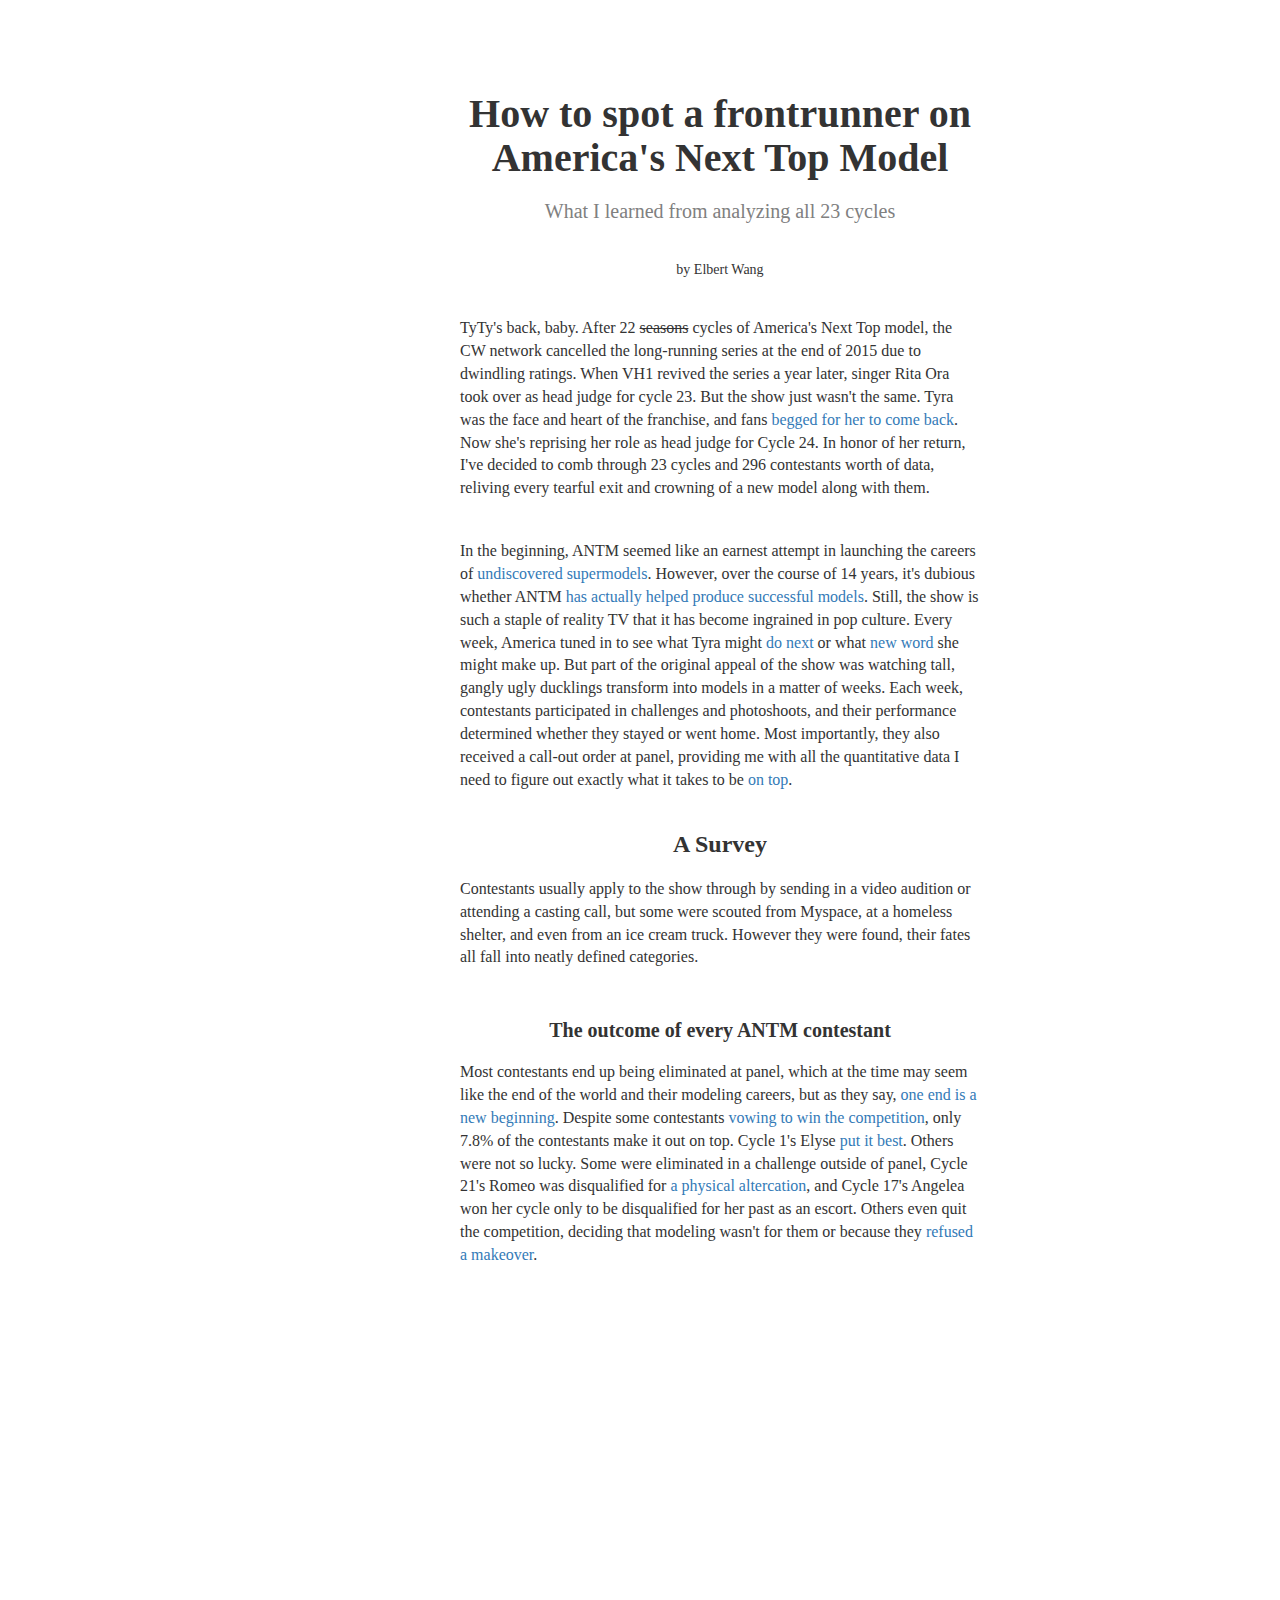
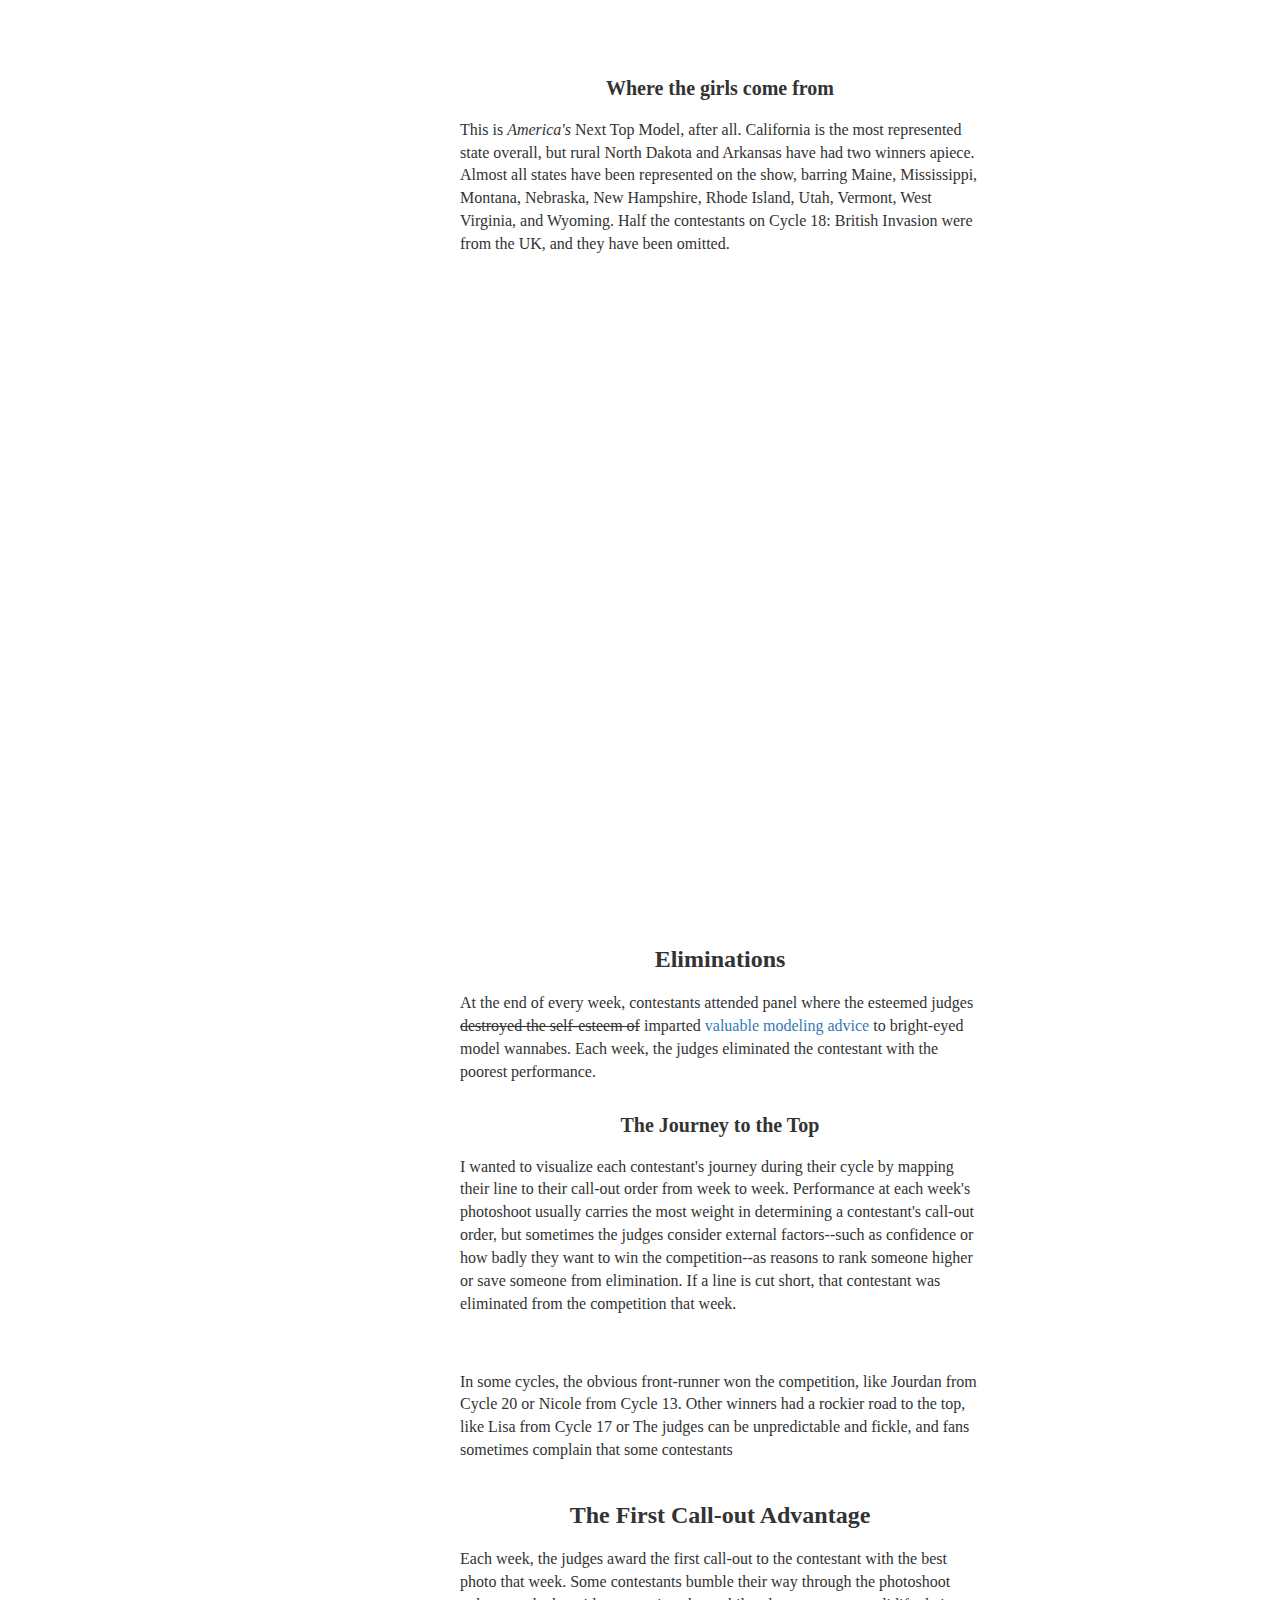
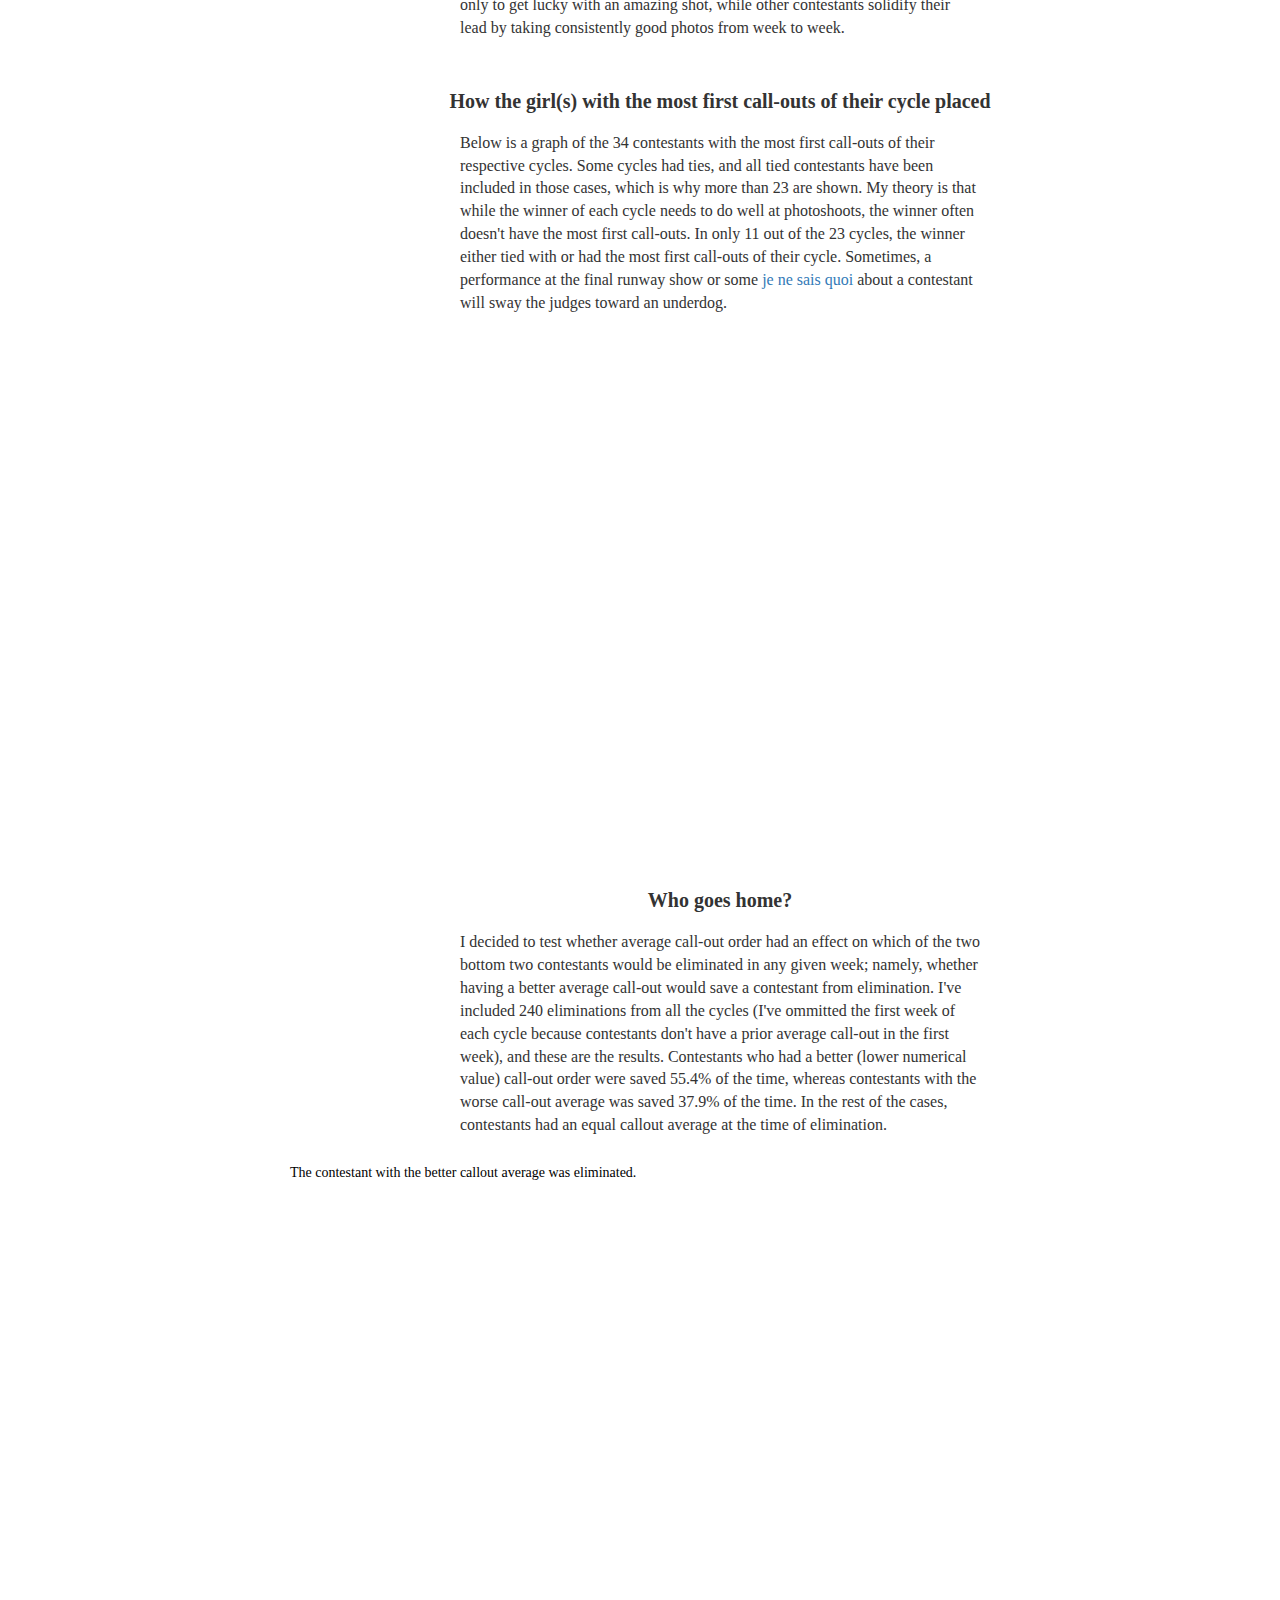
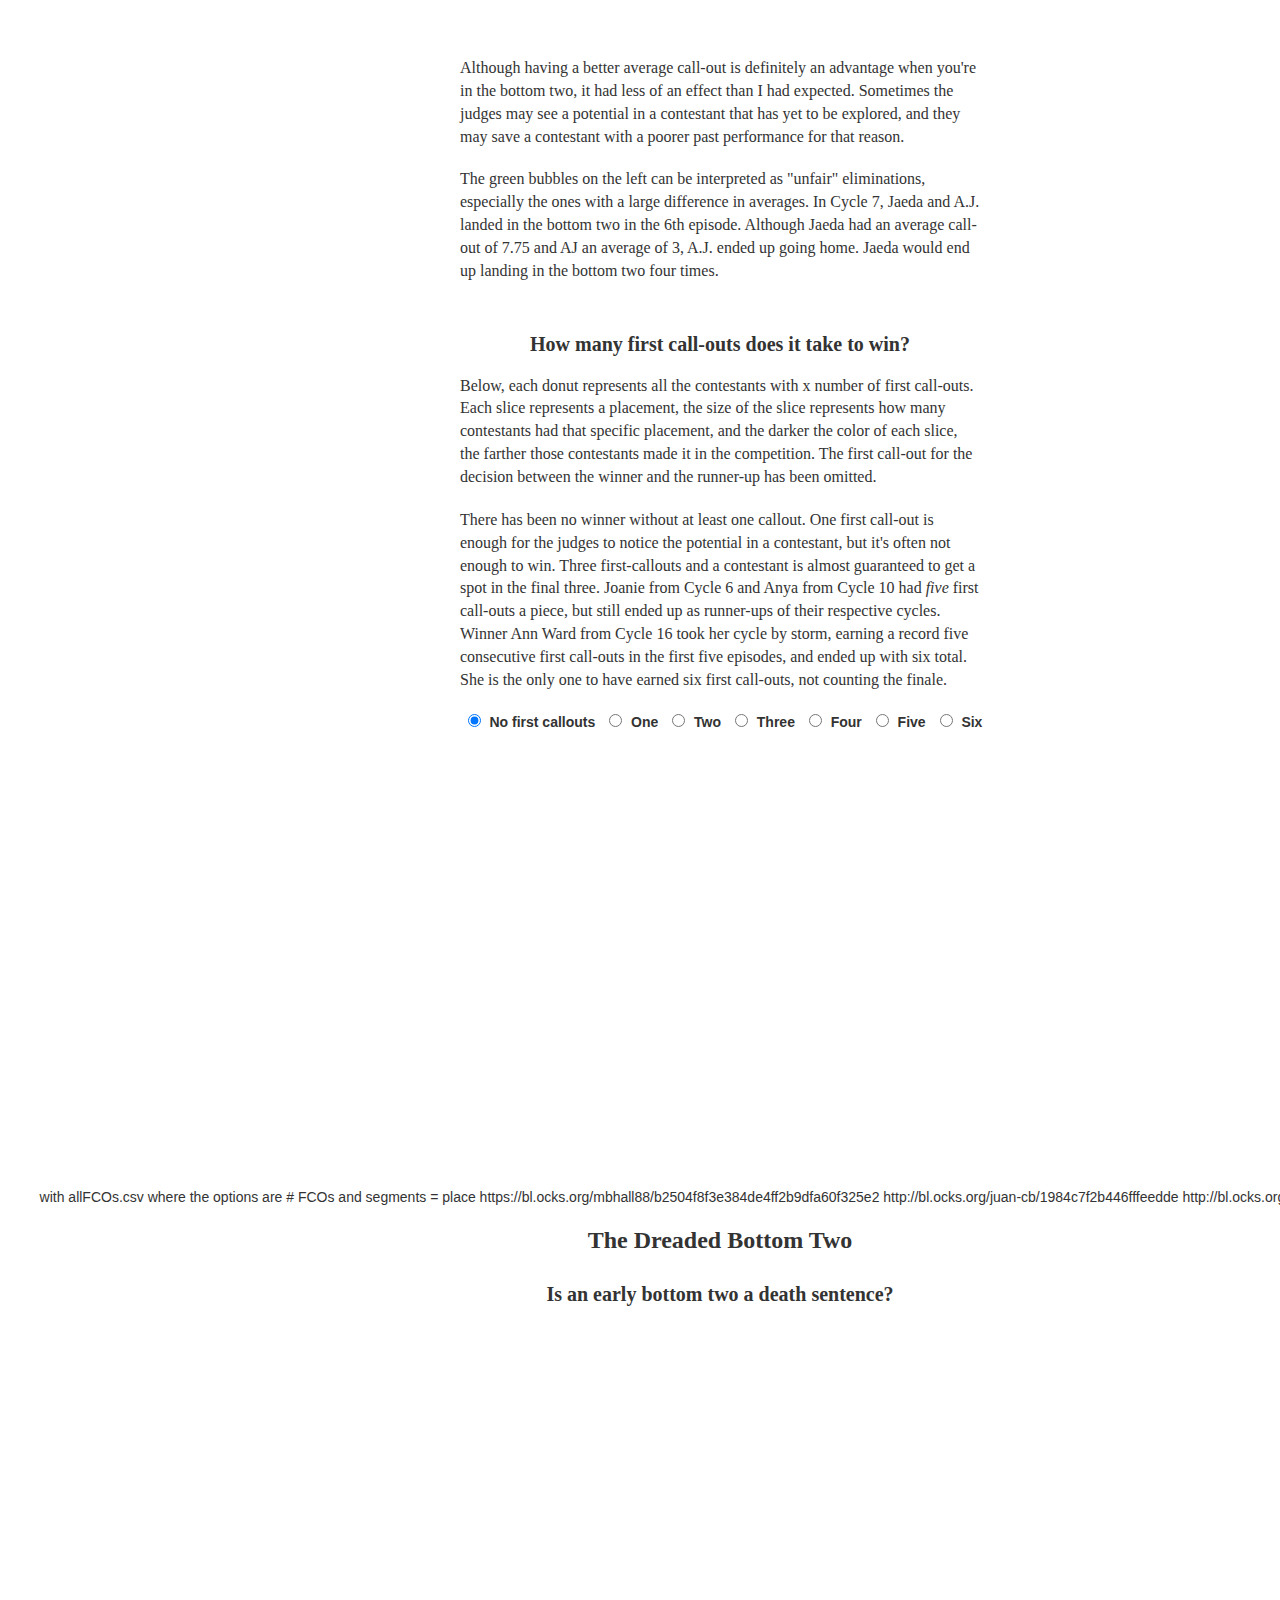
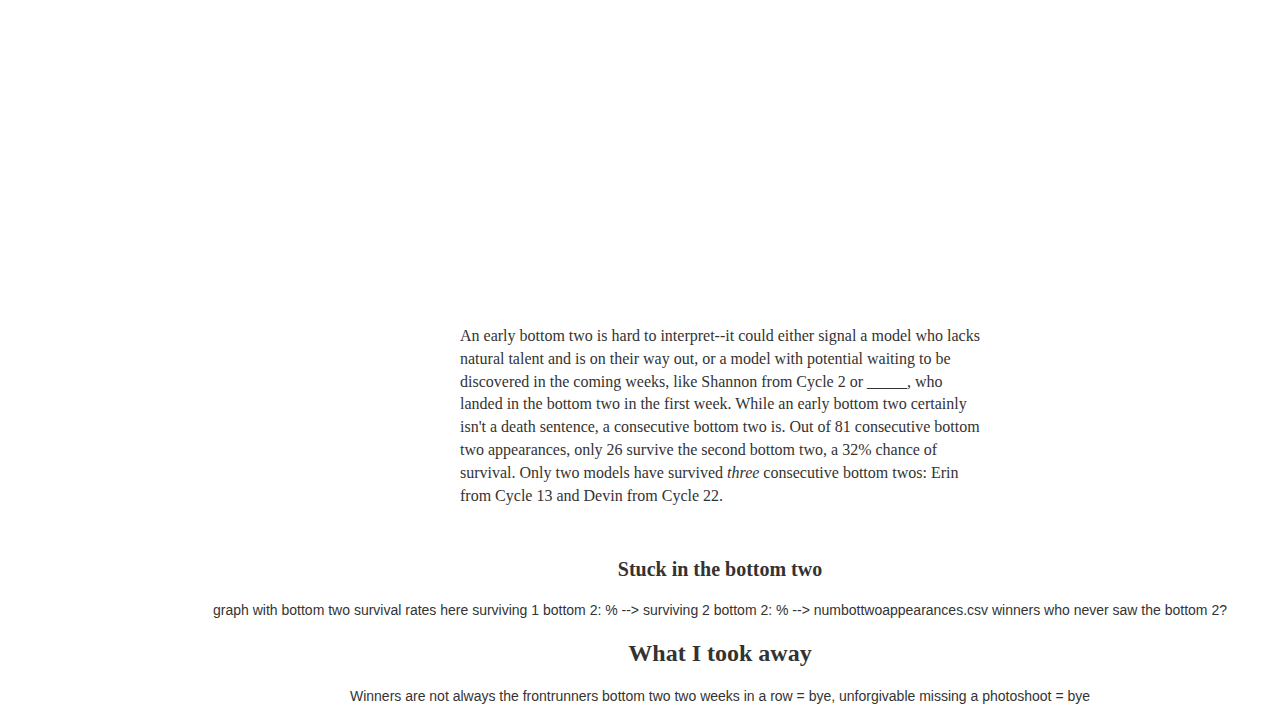
==== antm.html @ 656489b6 "bubbles are working" ====
<!DOCTYPE html>
<html lang="en">
  	<head>
    <!-- Required meta tags -->
	    <meta charset="utf-8">
	    <meta http-equiv="X-UA-Compatible" content="IE=edge">
	    <meta name="viewport" content="width=device-width, initial-scale=1">
	    <meta name="description" content="How to spot a frontrunner on ANTM">
	    <meta name="author" content="Elbert Wang">
	    <meta http-equiv="pragma" content="no-cache" />

	    <title> How to spot a frontrunner on ANTM</title>
	    <!-- Bootstrap CSS -->
	    <link rel="stylesheet" href="https://maxcdn.bootstrapcdn.com/bootstrap/3.3.7/css/bootstrap.min.css" integrity="sha384-BVYiiSIFeK1dGmJRAkycuHAHRg32OmUcww7on3RYdg4Va+PmSTsz/K68vbdEjh4u" crossorigin="anonymous">
	    <link href="css/antm.css" rel="stylesheet">
	    
  	</head>
  	<body>
	<!-- Optional JavaScript -->
    <!-- jQuery first, then Popsper.js, then Bootstrap JS -->
    	 
	   
    	<div class="wrapper">
   			<div class="head">
				<div class="headline">
					<h1>How to spot a frontrunner on America's Next Top Model</h1>
					<h2> What I learned from analyzing all 23 cycles</h4>
					<br>
					<h4> by Elbert Wang </h6>
				</div>
			</div>

			<div class="content">
				<div class="article">
					<p> TyTy's back, baby. After 22 <strike>seasons</strike> cycles of America's Next Top model, the CW network cancelled the long-running series at the end of 2015 due to dwindling ratings. When VH1 revived the series a year later, singer Rita Ora took over as head judge for cycle 23. But the show just wasn't the same. Tyra was the face and heart of the franchise, and fans <a href="images/rootingforyou.gif">begged for her to come back</a>. Now she's reprising her role as head judge for Cycle 24. In honor of her return, I've decided to comb through 23 cycles and 296 contestants worth of data, reliving every tearful exit and crowning of a new model along with them. </p>
					<br>
					<br>

					<p> In the beginning, ANTM seemed like an earnest attempt in launching the careers of <a href="images/undiscovered.gif">undiscovered supermodels</a>. However, over the course of 14 years, it's dubious whether ANTM <a href="http://gawker.com/5942709/americas-next-top-model-winner-caridee-english-describes-how-sucky-it-is-to-win-antm">has actually helped produce successful models</a>. Still, the show is such a staple of reality TV that it has become ingrained in pop culture. Every week, America tuned in to see what Tyra might <a href="images/tyrafaint.gif">do</a> <a href="images/tongue.gif">next</a> or what <a href="images/smize.gif">new</a> <a href="images/bootytooch.gif">word</a> she might make up. But part of the original appeal of the show was watching tall, gangly ugly ducklings transform into models in a matter of weeks. Each week, contestants participated in challenges and photoshoots, and their performance determined whether they stayed or went home. Most importantly, they also received a call-out order at panel, providing me with all the quantitative data I need to figure out exactly what it takes to be <a href="images/ontop.gif">on top</a>. </p>
						
					<h3> A Survey </h3>
					<p> Contestants usually apply to the show through by sending in a video audition or attending a casting call, but some were scouted from Myspace, at a homeless shelter, and even from an ice cream truck. However they were found, their fates all fall into neatly defined categories. </p>

					<div class="graph" id="bubblesgraph">
						<h5> The outcome of every ANTM contestant</h5>
						<p> Most contestants end up being eliminated at panel, which at the time may seem like the end of the world and their modeling careers, but as they say, <a href="https://www.youtube.com/watch?v=X_POQOE-kyY"> one end is a new beginning</a>. Despite some contestants <a href="https://youtu.be/lKd5heULJGY?t=166">vowing to win the competition</a>, only 7.8% of the contestants make it out on top. Cycle 1's Elyse <a href="images/modelingcontract.gif">put it best</a>. Others were not so lucky. Some were eliminated in a challenge outside of panel, Cycle 21's Romeo was disqualified for <a href="images/headbump.gif">a physical altercation</a>, and Cycle 17's Angelea won her cycle only to be disqualified for her past as an escort. Others even quit the competition, deciding that modeling wasn't for them or because they <a href="https://www.youtube.com/watch?v=220PxtwO9QI">refused a makeover</a>.
						<svg id="bubbles" width="500" height="360"></svg>	

					</div>
					<div class="graph" id="statesgraph">
						<h5> Where the girls come from </h5>
						<p> This is <i>America's</i> Next Top Model, after all. California is the most represented state overall, but rural North Dakota and Arkansas have had two winners apiece. Almost all states have been represented on the show, barring Maine, Mississippi, Montana, Nebraska, New Hampshire, Rhode Island, Utah, Vermont, West Virginia, and Wyoming. Half the contestants on Cycle 18: British Invasion were from the UK, and they have been omitted.</p>
						<svg id="states" width="1000" height="650"></svg>
				
					</div>

					<h3> Eliminations </h3>
					<p> At the end of every week, contestants attended panel where the esteemed judges <strike>destroyed the self-esteem of</strike> imparted <a href="images/hoefashion.gif">valuable</a>  <a href="images/911.jpg"> modeling</a> <a href="images/hoefashion2.gif"> advice</a> to bright-eyed model wannabes. Each week, the judges eliminated the contestant with the poorest performance. 
					<h5> The Journey to the Top </h5>
					<p> I wanted to visualize each contestant's journey during their cycle by mapping their line to their call-out order from week to week. Performance at each week's photoshoot usually carries the most weight in determining a contestant's call-out order, but sometimes the judges consider external factors--such as confidence or how badly they want to win the competition--as reasons to rank someone higher or save someone from elimination. If a line is cut short, that contestant was eliminated from the competition that week.</p>
					
					<div class="graph" id="calloutgraph">

					</div>
					<p> In some cycles, the obvious front-runner won the competition, like Jourdan from Cycle 20 or Nicole from Cycle 13. Other winners had a rockier road to the top, like Lisa from Cycle 17 or  The judges can be unpredictable and fickle, and fans sometimes complain that some contestants </p>
					<h3> The First Call-out Advantage </h3>
					<p> Each week, the judges award the first call-out to the contestant with the best photo that week. Some contestants bumble their way through the photoshoot only to get lucky with an amazing shot, while other contestants solidify their lead by taking consistently good photos from week to week.</p>
					<div class="graph" id="mostFCO">
						<h5> How the girl(s) with the most first call-outs of their cycle placed </h5>
						<p> Below is a graph of the 34 contestants with the most first call-outs of their respective cycles. Some cycles had ties, and all tied contestants have been included in those cases, which is why more than 23 are shown. My theory is that while the winner of each cycle needs to do well at photoshoots, the winner often doesn't have the most first call-outs. In only 11 out of the 23 cycles, the winner either tied with or had the most first call-outs of their cycle. Sometimes, a performance at the final runway show or some <a href="https://www.youtube.com/watch?v=lYCpEkw0LVM">je ne sais quoi</a> about a contestant will sway the judges toward an underdog. </p>
						<svg id="mostFCOgraph" width='800' height='525'></svg>
					</div>
					<div class="graph" id="whogoeshome">
						<h5> Who goes home? </h5>
						<p> I decided to test whether average call-out order had an effect on which of the two bottom two contestants would be eliminated in any given week; namely, whether having a better average call-out would save a contestant from elimination. I've included 240 eliminations from all the cycles (I've ommitted the first week of each cycle because contestants don't have a prior average call-out in the first week), and these are the results. Contestants who had a better (lower numerical value) call-out order were saved 55.4% of the time, whereas contestants with the worse call-out average was saved 37.9% of the time. In the rest of the cases, contestants had an equal callout average at the time of elimination.</p>


						<svg id="whogoeshomesvg" width='960' height='500'></svg>
						<p> Although having a better average call-out is definitely an advantage when you're in the bottom two, it had less of an effect than I had expected. Sometimes the judges may see a potential in a contestant that has yet to be explored, and they may save a contestant with a poorer past performance for that reason. </p>

						<p> The green bubbles on the left can be interpreted as "unfair" eliminations, especially the ones with a large difference in averages. In Cycle 7, Jaeda and A.J. landed in the bottom two in the 6th episode. Although Jaeda had an average call-out of 7.75 and AJ an average of 3, A.J. ended up going home. Jaeda would end up landing in the bottom two four times. </p>
					</div>
					
					
					<div class="graph" id="FCOdonut">
						<h5> How many first call-outs does it take to win? </h5>
						<p> Below, each donut represents all the contestants with x number of first call-outs. Each slice represents a placement, the size of the slice represents how many contestants had that specific placement, and the darker the color of each slice, the farther those contestants made it in the competition. The first call-out for the decision between the winner and the runner-up has been omitted. </p>

						<p> There has been no winner without at least one callout. One first call-out is enough for the judges to notice the potential in a contestant, but it's often not enough to win. Three first-callouts and a contestant is almost guaranteed to get a spot in the final three. Joanie from Cycle 6 and Anya from Cycle 10 had <i> five</i> first call-outs a piece, but still ended up as runner-ups of their respective cycles. Winner Ann Ward from Cycle 16 took her cycle by storm, earning a record five consecutive first call-outs in the first five episodes, and ended up with six total. She is the only one to have earned six first call-outs, not counting the finale.</p>
						<form>
							<label><input type="radio" name="dataset" id="dataset" value="0" checked> No first callouts</label>
							<label><input type="radio" name="dataset" id="dataset" value="1"> One    </label>
							<label><input type="radio" name="dataset" id="dataset" value="2"> Two    </label>
							<label><input type="radio" name="dataset" id="dataset" value="3"> Three   </label>
							<label><input type="radio" name="dataset" id="dataset" value="4"> Four </label>
							<label><input type="radio" name="dataset" id="dataset" value="5"> Five </label>
							<label><input type="radio" name="dataset" id="dataset" value="6"> Six </label>
						</form>

						<svg id="FCOdonutgraph" width='900' height='450'></svg>
					</div>
					with allFCOs.csv where the options are # FCOs and segments = place
					https://bl.ocks.org/mbhall88/b2504f8f3e384de4ff2b9dfa60f325e2
					http://bl.ocks.org/juan-cb/1984c7f2b446fffeedde
					http://bl.ocks.org/dbuezas/9306799


					<h3> The Dreaded Bottom Two </h3>
					<div class="graph" id="earlybottomtwo">
						<h5> Is an early bottom two a death sentence? </h5>
						<svg id="earlybottomtwograph" width='800' height='600'></svg>
						
						<p>An early bottom two is hard to interpret--it could either signal a model who lacks natural talent and is on their way out, or a model with potential waiting to be discovered in the coming weeks, like Shannon from Cycle 2 or _____, who landed in the bottom two in the first week. While an early bottom two certainly isn't a death sentence, a consecutive bottom two is. Out of 81 consecutive bottom two appearances, only 26 survive the second bottom two, a 32% chance of survival. Only two models have survived <i>three</i> consecutive bottom twos: Erin from Cycle 13 and Devin from Cycle 22.</p>
					</div>
						<div class="graph">
							<h5> Stuck in the bottom two </h5>
							graph with bottom two survival rates here
							surviving 1 bottom 2: % --> 
							surviving 2 bottom 2: % -->
							numbottwoappearances.csv
							winners who never saw the bottom 2?


					<h3> What I took away </h3>
					Winners are not always the frontrunners
					bottom two two weeks in a row = bye, unforgivable
					missing a photoshoot = bye


				</div>
				
				
			</div>
		
		</div>

	    <script src="https://d3js.org/d3.v4.min.js"></script>
	    <script src="https://code.jquery.com/jquery-3.2.1.slim.min.js" integrity="sha384-KJ3o2DKtIkvYIK3UENzmM7KCkRr/rE9/Qpg6aAZGJwFDMVNA/GpGFF93hXpG5KkN" crossorigin="anonymous"></script>
	    <script src="https://cdnjs.cloudflare.com/ajax/libs/popper.js/1.11.0/umd/popper.min.js" integrity="sha384-b/U6ypiBEHpOf/4+1nzFpr53nxSS+GLCkfwBdFNTxtclqqenISfwAzpKaMNFNmj4" crossorigin="anonymous"></script>
	    <script src="https://maxcdn.bootstrapcdn.com/bootstrap/4.0.0-beta/js/bootstrap.min.js" integrity="sha384-h0AbiXch4ZDo7tp9hKZ4TsHbi047NrKGLO3SEJAg45jXxnGIfYzk4Si90RDIqNm1" crossorigin="anonymous"></script>
	    <script src="https://d3js.org/d3-scale-chromatic.v1.min.js"></script>
		<script src="https://d3js.org/topojson.v2.min.js"></script>
	    <script src="js/bubbles.js"></script>
	   	<script src="js/states.js"></script>
	   	<script src="js/callouts.js"></script>
	   	<script src="js/mostFCOplace.js"></script>
	   	<script src="js/d3.v3.min.js"></script>
	   	<script src="js/whogoeshome.js"></script>
	   	<script src="js/FCOdonut.js"></script>
	   	<script src="js/firstbottomtwo.js"></script>
	
  	</body>
</html>
---- css/antm.css ----
@font-face {
    font-family: 'YourFontName'; /*a name to be used later*/
    src: url('http://domain.com/fonts/font.ttf'); /*URL to font*/
}
@font-face {
    font-family: 'YourFontName'; /*a name to be used later*/
    src: url('http://domain.com/fonts/font.ttf'); /*URL to font*/
}
@font-face {
    font-family: 'YourFontName'; /*a name to be used later*/
    src: url('http://domain.com/fonts/font.ttf'); /*URL to font*/
}
svg {
	display: block;
	margin: auto;
}

.calloutgraphs {
	display: inline-block;
}


/*.bubble {

  fill: #64bdff;
  fill-opacity: .25;
  stroke: rgb(31, 119, 180);
  stroke-width: 1px;
}*/

text {
	font-family: 'Avenir Next';
	font-size: 14px;
}

.wrapper {
	margin-left: auto;
	margin-right: auto;
	text-align:center;
}

.head {
	text-align:center;
	width: 1440px;
}
.headline {
	display:inline-block;
	text-align: center;
	margin-top: 5%;
	width: 650px;

}

h1 {
	font-family: 'Helvetica Neue';
	font-weight: bold;
	font-size: 40px;
	text-align: center;

}

h2 {
	font-family: 'Helvetica Neue';
	color: grey;
	font-size: 20px;
	text-align: center;

}

h3 {
	text-align: center;
	font-family: 'Helvetica Neue';
	font-weight: bold;
	font-size: 24px;
	margin-bottom: 20px;
}
h4 {
	font-family: 'Avenir Next';
	font-size: 14px;

}


h5 {
	text-align: center;
	font-family: 'Helvetica Neue';
	font-weight: bold;
	font-size: 20px;
	margin-bottom: 20px;
}

.content {
 	margin-top: 30px;
}
.article {
	width: 1440px;
	display: inline-block;
	text-align: center;
}

.tooltip {
	position: absolute;			
    text-align: center;			
    width: auto;					
    height: auto;					
    padding: 2px;				
    font-family: 'Avenir Next';	
    font-color: black;
    background: lightsteelblue;	
    border: 0px;		
    border-radius: 8px;			
    pointer-events: none;		
}

.toolTip {
    font-family: 'Avenir Next';
    position: absolute;
    display: none;
    width: auto;
    height: auto;
    background: none repeat scroll 0 0 white;
    border: 0 none;
    border-radius: 8px 8px 8px 8px;
    box-shadow: -3px 3px 15px #888888;
    color: black;
    font: 12px sans-serif;
    padding: 5px;
    text-align: center;
}

.bubbletooltip {
	position: absolute;			
    text-align: center;			
    width: auto;					
    height: auto;					
    padding: 2px;				
    font-family: 'Avenir Next';	
    font-color: #B33097;
    background: #B33097;	
    border: 0px;		
    border-radius: 8px;			
    pointer-events: none;		
}

.FCOtooltip {
	position: absolute;			
    text-align: center;			
    width: auto;					
    height: auto;					
    padding: 2px;				
    font-family: 'Avenir Next';	
    background: #C45E2E;	
    border: 0px;		
    border-radius: 8px;			
    pointer-events: none;
}


.graph {
	display: block;
	margin-top: 30px;
	text-align: center;
}
p {
	font-family: Garamond;
	font-size: 16px;
	text-align: left;
	display: inline-block;
	padding-left: 460px;
	padding-right: 460px;
	margin-bottom: 20px;
}
input[type="radio"]{
  margin: 0 5px 0 10px;
}
.parentnode circle {

	 fill: #00d0a1;
  fill-opacity: .25;
  stroke: rgb(31, 119, 180);
  stroke-width: 1px;
}
.leafnode circle {
   
  	fill: #64bdff;
  	fill-opacity: 1;

  stroke: rgb(31, 119, 180);
  stroke-width: 1px;

}


svg.text {
  font: 9px Avenir;
  text-anchor: middle;
}

/*#bubblesgraph {
	height: 600px;
}*/
#statesgraph {
	align: left;
}
.states {
  fill: none;
  stroke: grey;
  stroke-linejoin: round;
}


.state-borders {
  fill: none;
  stroke: #fff;
  stroke-width: 0.5px;
  stroke-linejoin: round;
  stroke-linecap: round;
  pointer-events: none;
}

#calloutgraph {
	display: inline-block;
}

.line {
  fill: none;
  stroke: #64bdff;
  stroke-width: 0.5;
  pointer-events: all;
}

.line:hover{
    stroke:steelblue;
    stroke-width: 2;
}

.placecircles {
  fill: #64bdff;
}

path.slice{
	stroke-width:0.5px;
	stroke:white;
}

.forcenode {
  stroke-width: 1.5px;
}
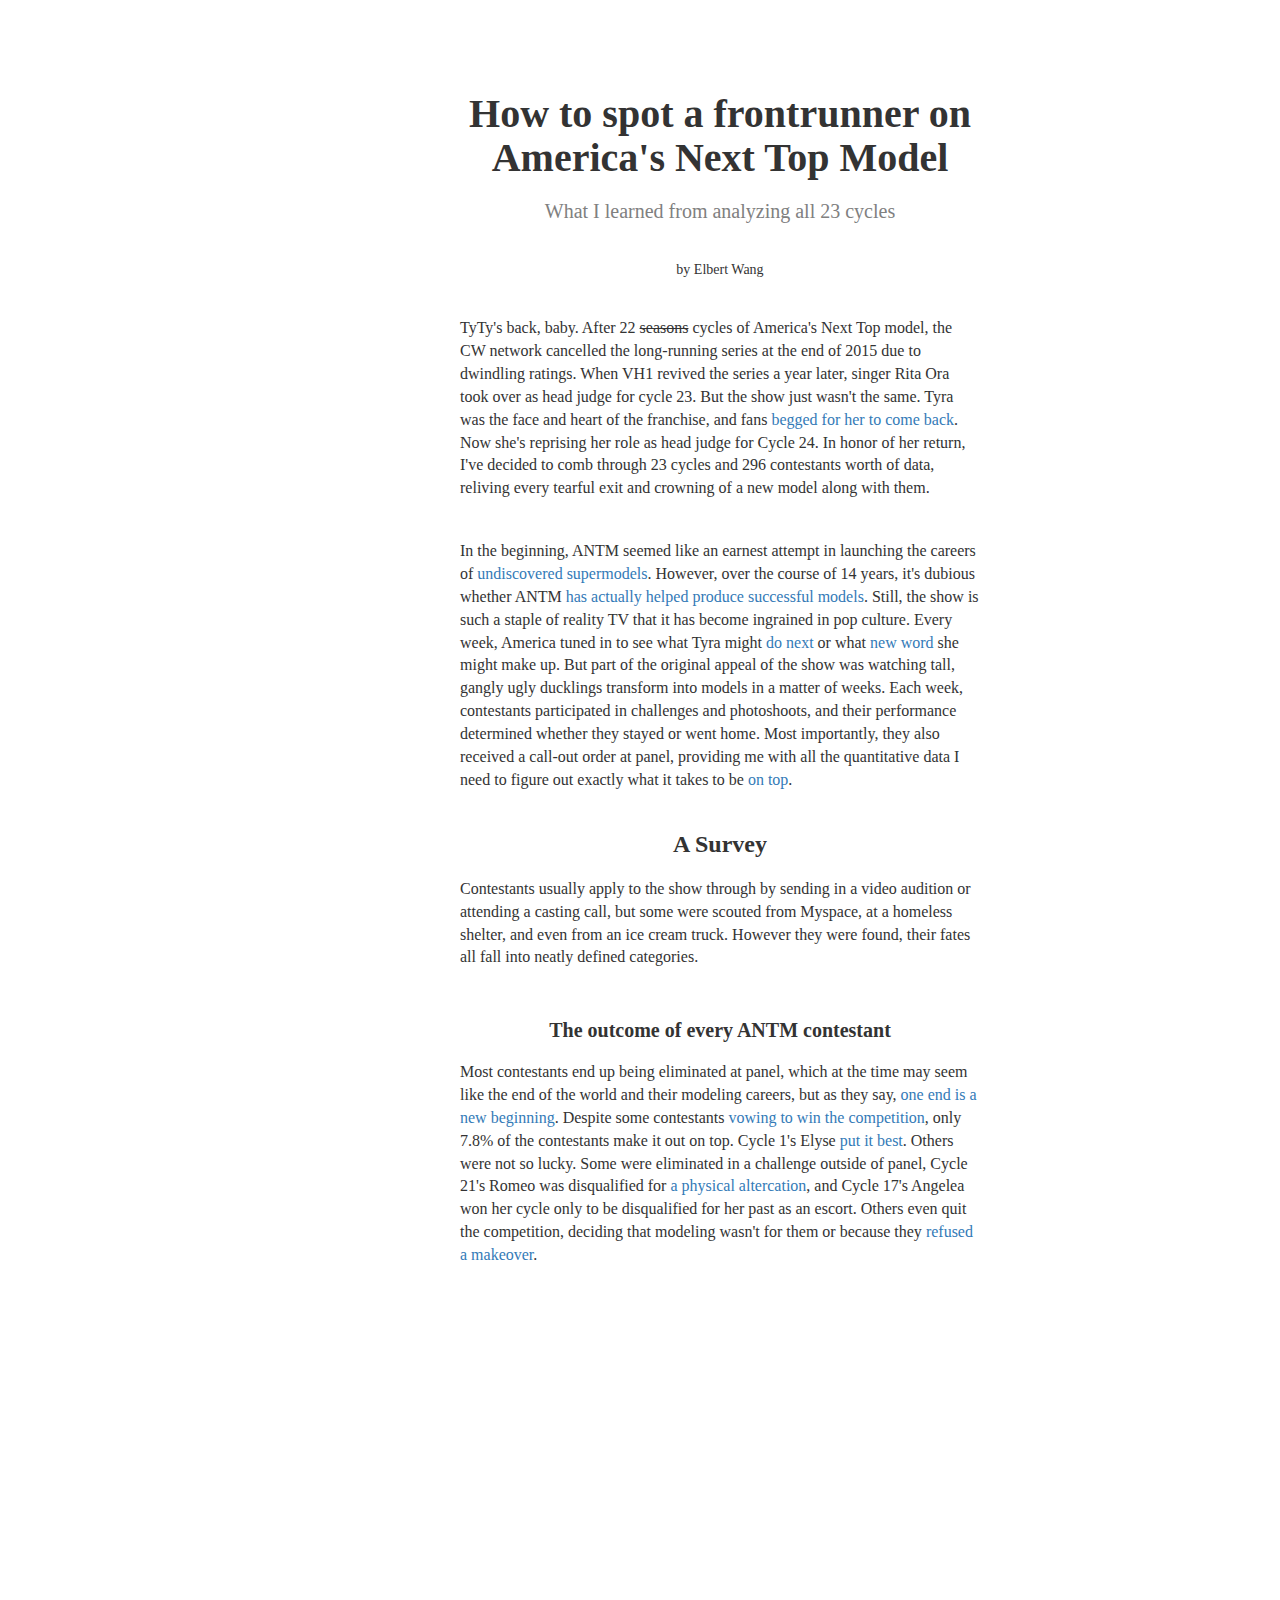
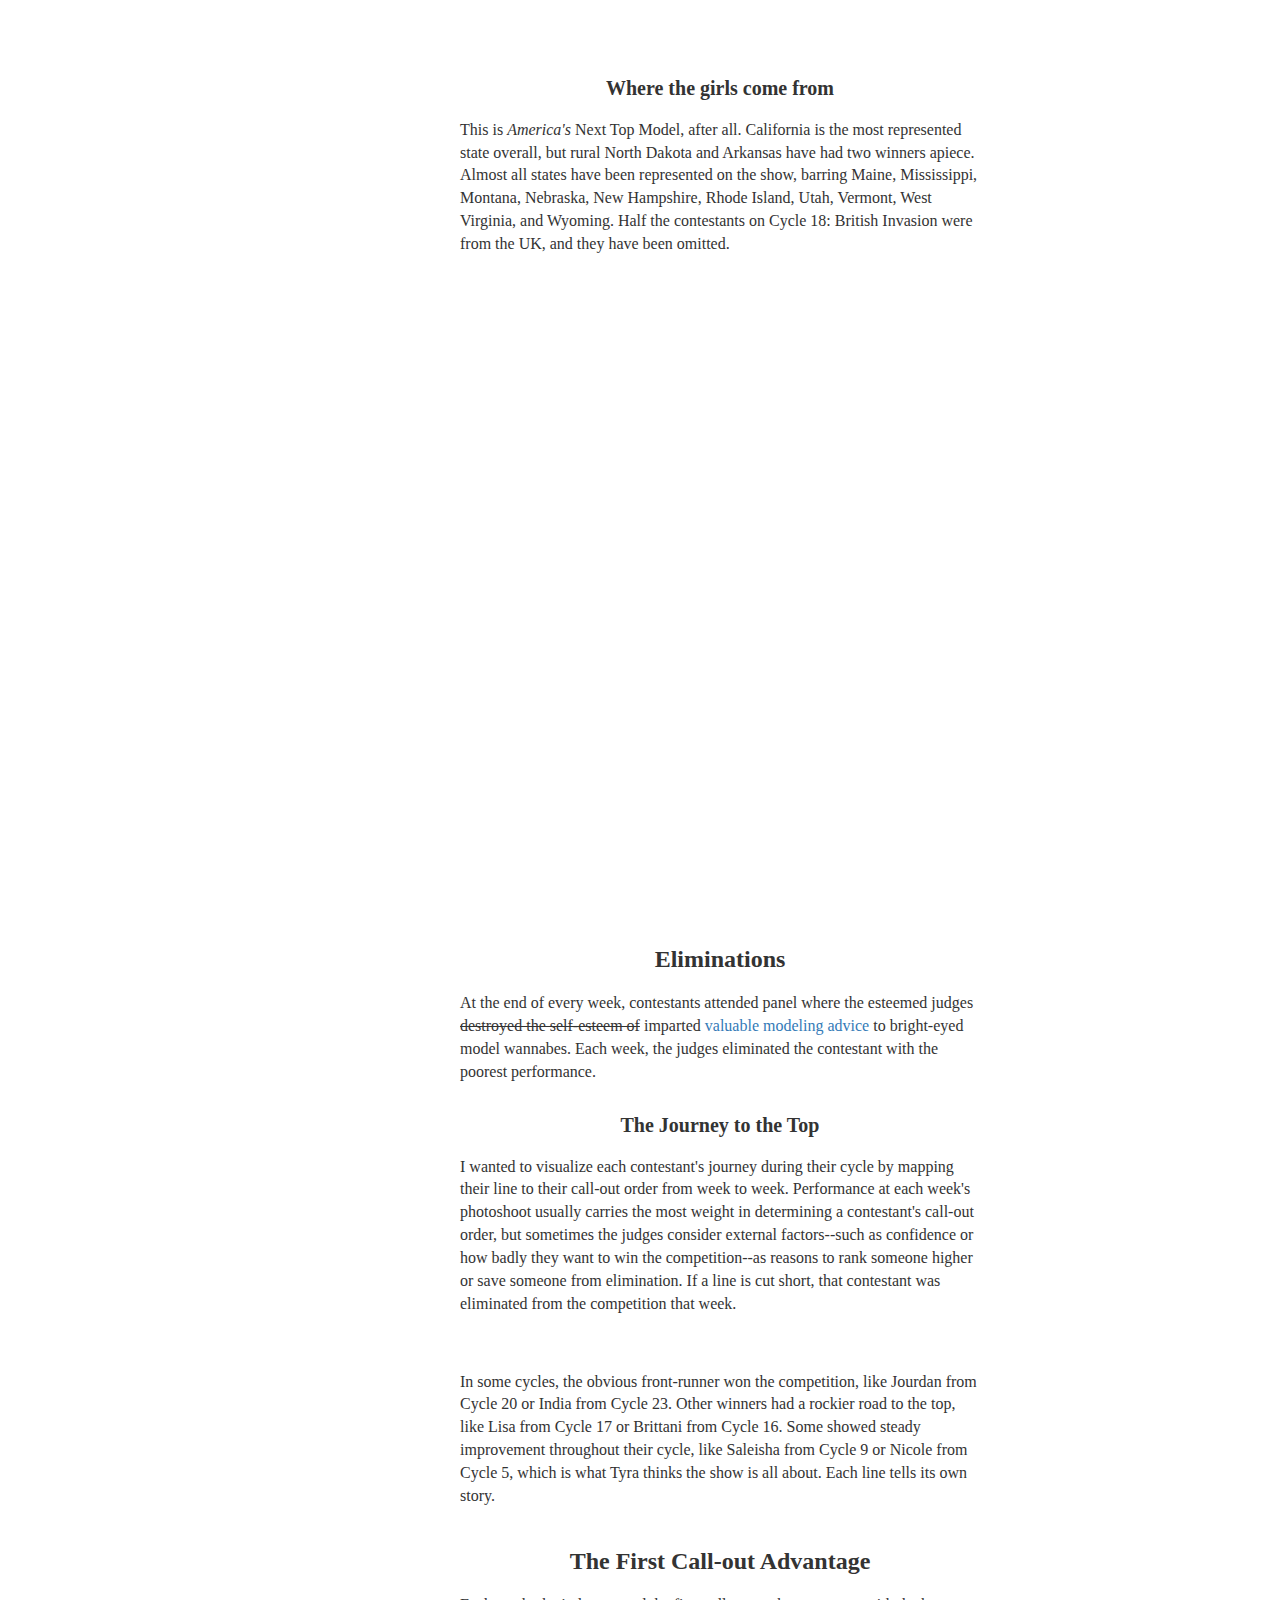
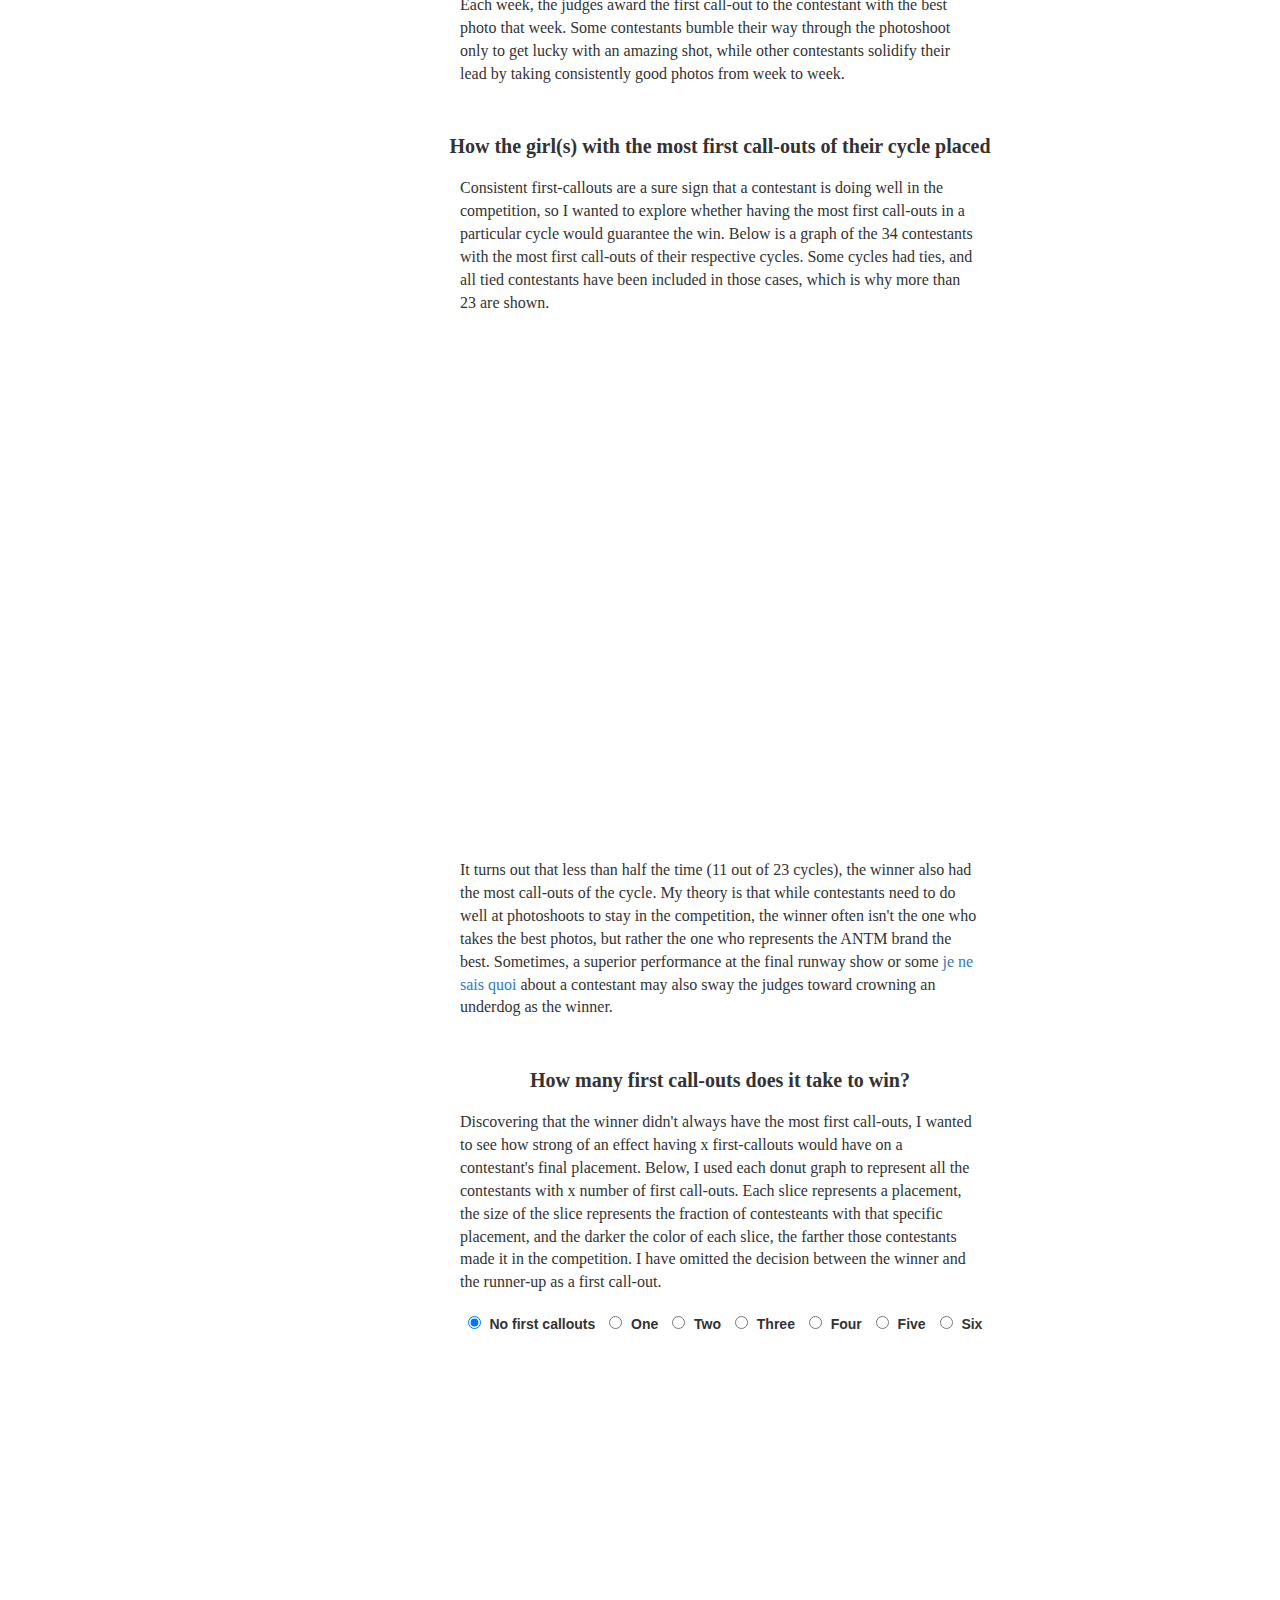
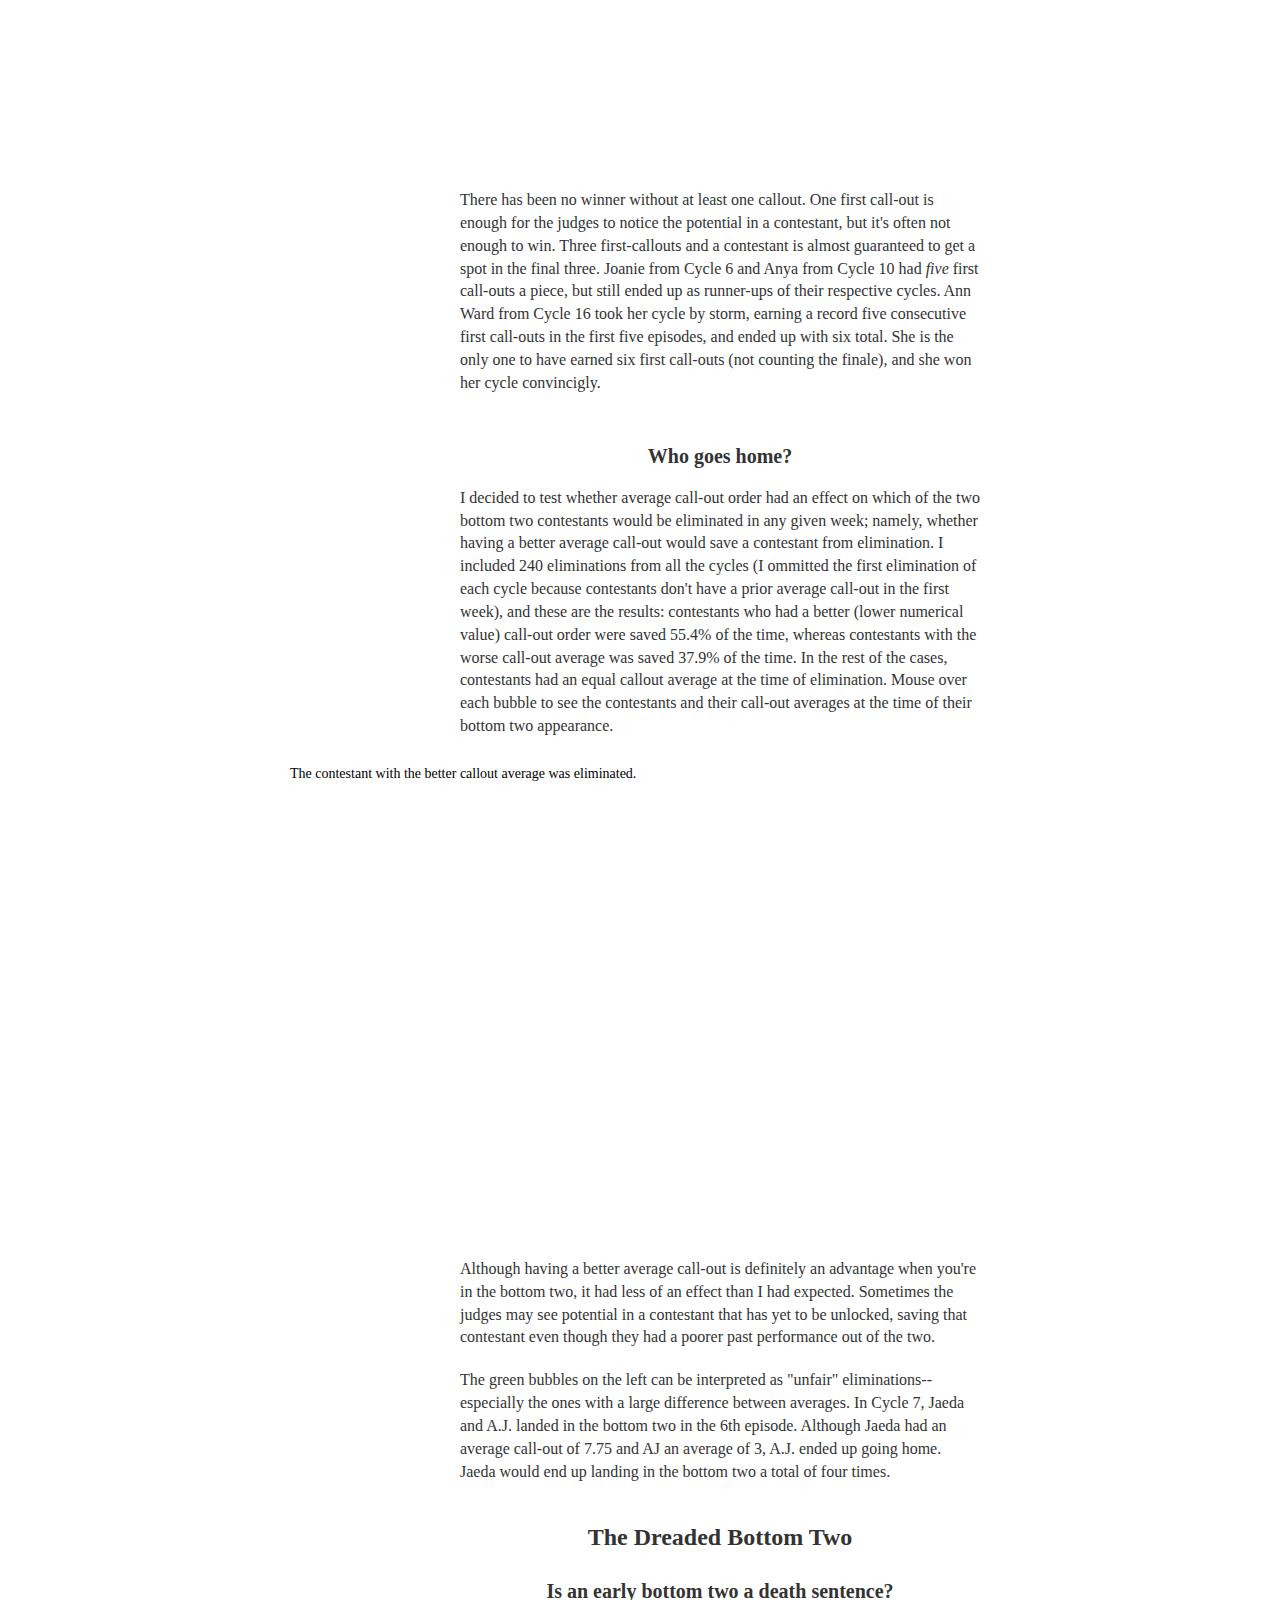
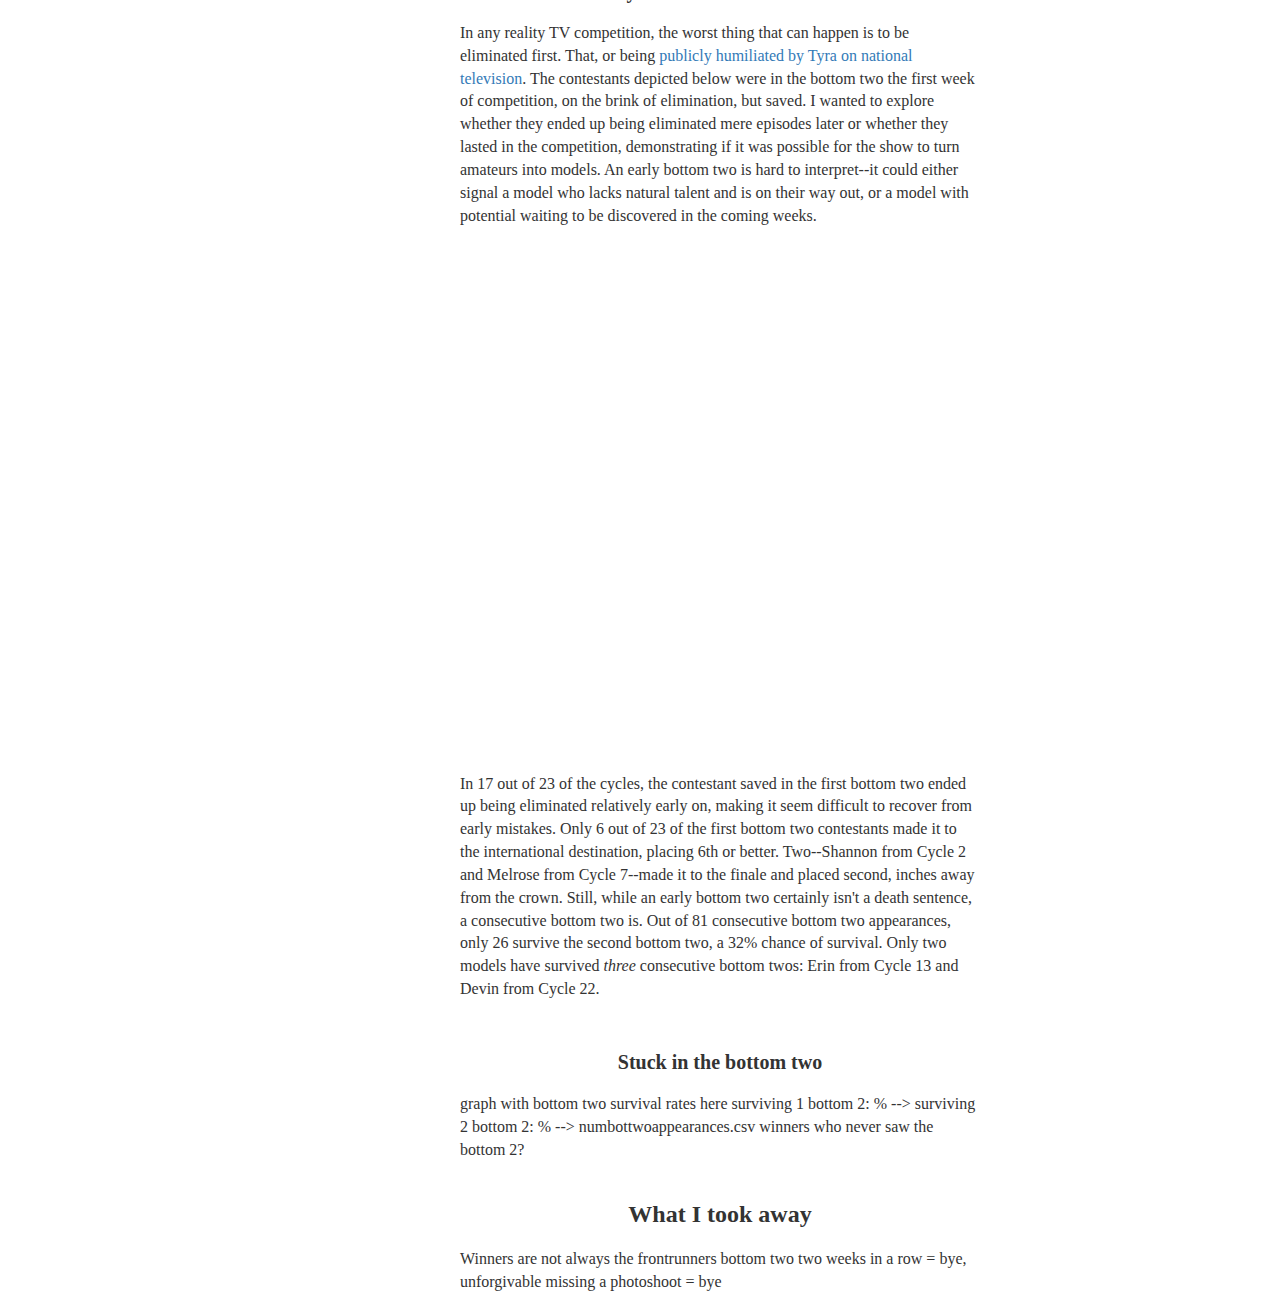
==== commit e470279c: "updated" ====
--- a/antm.html
+++ b/antm.html
@@ -62,31 +62,20 @@
 					<div class="graph" id="calloutgraph">
 
 					</div>
-					<p> In some cycles, the obvious front-runner won the competition, like Jourdan from Cycle 20 or Nicole from Cycle 13. Other winners had a rockier road to the top, like Lisa from Cycle 17 or  The judges can be unpredictable and fickle, and fans sometimes complain that some contestants </p>
+					<p> In some cycles, the obvious front-runner won the competition, like Jourdan from Cycle 20 or India from Cycle 23. Other winners had a rockier road to the top, like Lisa from Cycle 17 or Brittani from Cycle 16. Some showed steady improvement throughout their cycle, like Saleisha from Cycle 9 or Nicole from Cycle 5, which is what Tyra thinks the show is all about. Each line tells its own story. </p>
 					<h3> The First Call-out Advantage </h3>
 					<p> Each week, the judges award the first call-out to the contestant with the best photo that week. Some contestants bumble their way through the photoshoot only to get lucky with an amazing shot, while other contestants solidify their lead by taking consistently good photos from week to week.</p>
 					<div class="graph" id="mostFCO">
 						<h5> How the girl(s) with the most first call-outs of their cycle placed </h5>
-						<p> Below is a graph of the 34 contestants with the most first call-outs of their respective cycles. Some cycles had ties, and all tied contestants have been included in those cases, which is why more than 23 are shown. My theory is that while the winner of each cycle needs to do well at photoshoots, the winner often doesn't have the most first call-outs. In only 11 out of the 23 cycles, the winner either tied with or had the most first call-outs of their cycle. Sometimes, a performance at the final runway show or some <a href="https://www.youtube.com/watch?v=lYCpEkw0LVM">je ne sais quoi</a> about a contestant will sway the judges toward an underdog. </p>
+						<p> Consistent first-callouts are a sure sign that a contestant is doing well in the competition, so I wanted to explore whether having the most first call-outs in a particular cycle would guarantee the win. Below is a graph of the 34 contestants with the most first call-outs of their respective cycles. Some cycles had ties, and all tied contestants have been included in those cases, which is why more than 23 are shown.</p>
 						<svg id="mostFCOgraph" width='800' height='525'></svg>
+						<p>It turns out that less than half the time (11 out of 23 cycles), the winner also had the most call-outs of the cycle. My theory is that while contestants need to do well at photoshoots to stay in the competition, the winner often isn't the one who takes the best photos, but rather the one who represents the ANTM brand the best. Sometimes, a superior performance at the final runway show or some <a href="https://www.youtube.com/watch?v=lYCpEkw0LVM">je ne sais quoi</a> about a contestant may also sway the judges toward crowning an underdog as the winner. </p>
 					</div>
-					<div class="graph" id="whogoeshome">
-						<h5> Who goes home? </h5>
-						<p> I decided to test whether average call-out order had an effect on which of the two bottom two contestants would be eliminated in any given week; namely, whether having a better average call-out would save a contestant from elimination. I've included 240 eliminations from all the cycles (I've ommitted the first week of each cycle because contestants don't have a prior average call-out in the first week), and these are the results. Contestants who had a better (lower numerical value) call-out order were saved 55.4% of the time, whereas contestants with the worse call-out average was saved 37.9% of the time. In the rest of the cases, contestants had an equal callout average at the time of elimination.</p>
-
-
-						<svg id="whogoeshomesvg" width='960' height='500'></svg>
-						<p> Although having a better average call-out is definitely an advantage when you're in the bottom two, it had less of an effect than I had expected. Sometimes the judges may see a potential in a contestant that has yet to be explored, and they may save a contestant with a poorer past performance for that reason. </p>
-
-						<p> The green bubbles on the left can be interpreted as "unfair" eliminations, especially the ones with a large difference in averages. In Cycle 7, Jaeda and A.J. landed in the bottom two in the 6th episode. Although Jaeda had an average call-out of 7.75 and AJ an average of 3, A.J. ended up going home. Jaeda would end up landing in the bottom two four times. </p>
-					</div>
-					
-					
 					<div class="graph" id="FCOdonut">
 						<h5> How many first call-outs does it take to win? </h5>
-						<p> Below, each donut represents all the contestants with x number of first call-outs. Each slice represents a placement, the size of the slice represents how many contestants had that specific placement, and the darker the color of each slice, the farther those contestants made it in the competition. The first call-out for the decision between the winner and the runner-up has been omitted. </p>
+						<p> Discovering that the winner didn't always have the most first call-outs, I wanted to see how strong of an effect having x first-callouts would have on a contestant's final placement. Below, I used each donut graph to represent all the contestants with x number of first call-outs. Each slice represents a placement, the size of the slice represents the fraction of contesteants with that specific placement, and the darker the color of each slice, the farther those contestants made it in the competition. I have omitted the decision between the winner and the runner-up as a first call-out. </p>
 
-						<p> There has been no winner without at least one callout. One first call-out is enough for the judges to notice the potential in a contestant, but it's often not enough to win. Three first-callouts and a contestant is almost guaranteed to get a spot in the final three. Joanie from Cycle 6 and Anya from Cycle 10 had <i> five</i> first call-outs a piece, but still ended up as runner-ups of their respective cycles. Winner Ann Ward from Cycle 16 took her cycle by storm, earning a record five consecutive first call-outs in the first five episodes, and ended up with six total. She is the only one to have earned six first call-outs, not counting the finale.</p>
+						
 						<form>
 							<label><input type="radio" name="dataset" id="dataset" value="0" checked> No first callouts</label>
 							<label><input type="radio" name="dataset" id="dataset" value="1"> One    </label>
@@ -98,33 +87,45 @@
 						</form>
 
 						<svg id="FCOdonutgraph" width='900' height='450'></svg>
+						<p> There has been no winner without at least one callout. One first call-out is enough for the judges to notice the potential in a contestant, but it's often not enough to win. Three first-callouts and a contestant is almost guaranteed to get a spot in the final three. Joanie from Cycle 6 and Anya from Cycle 10 had <i> five</i> first call-outs a piece, but still ended up as runner-ups of their respective cycles. Ann Ward from Cycle 16 took her cycle by storm, earning a record five consecutive first call-outs in the first five episodes, and ended up with six total. She is the only one to have earned six first call-outs (not counting the finale), and she won her cycle convincigly. </p>
 					</div>
-					with allFCOs.csv where the options are # FCOs and segments = place
-					https://bl.ocks.org/mbhall88/b2504f8f3e384de4ff2b9dfa60f325e2
-					http://bl.ocks.org/juan-cb/1984c7f2b446fffeedde
-					http://bl.ocks.org/dbuezas/9306799
+					<div class="graph" id="whogoeshome">
+						<h5> Who goes home? </h5>
+						<p> I decided to test whether average call-out order had an effect on which of the two bottom two contestants would be eliminated in any given week; namely, whether having a better average call-out would save a contestant from elimination. I included 240 eliminations from all the cycles (I ommitted the first elimination of each cycle because contestants don't have a prior average call-out in the first week), and these are the results: contestants who had a better (lower numerical value) call-out order were saved 55.4% of the time, whereas contestants with the worse call-out average was saved 37.9% of the time. In the rest of the cases, contestants had an equal callout average at the time of elimination. Mouse over each bubble to see the contestants and their call-out averages at the time of their bottom two appearance. </p>
 
+
+						<svg id="whogoeshomesvg" width='960' height='500'></svg>
+						<p> Although having a better average call-out is definitely an advantage when you're in the bottom two, it had less of an effect than I had expected. Sometimes the judges may see  potential in a contestant that has yet to be unlocked, saving that contestant even though they had a poorer past performance out of the two. </p>
+
+						<p> The green bubbles on the left can be interpreted as "unfair" eliminations--especially the ones with a large difference between averages. In Cycle 7, Jaeda and A.J. landed in the bottom two in the 6th episode. Although Jaeda had an average call-out of 7.75 and AJ an average of 3, A.J. ended up going home. Jaeda would end up landing in the bottom two a total of four times. </p>
+					</div>
+					
+					
 
 					<h3> The Dreaded Bottom Two </h3>
 					<div class="graph" id="earlybottomtwo">
 						<h5> Is an early bottom two a death sentence? </h5>
-						<svg id="earlybottomtwograph" width='800' height='600'></svg>
+						<p> In any reality TV competition, the worst thing that can happen is to be eliminated first. That, or being <a href="https://www.youtube.com/watch?v=m6Shpn5WCFs">publicly humiliated by Tyra on national television</a>. The contestants depicted below were in the bottom two the first week of competition, on the brink of elimination, but saved. I wanted to explore whether they ended up being eliminated mere episodes later or whether they lasted in the competition, demonstrating if it was possible for the show to turn amateurs into models. An early bottom two is hard to interpret--it could either signal a model who lacks natural talent and is on their way out, or a model with potential waiting to be discovered in the coming weeks. </p>
+						<svg id="earlybottomtwograph" width='800' height='525'></svg>
 						
-						<p>An early bottom two is hard to interpret--it could either signal a model who lacks natural talent and is on their way out, or a model with potential waiting to be discovered in the coming weeks, like Shannon from Cycle 2 or _____, who landed in the bottom two in the first week. While an early bottom two certainly isn't a death sentence, a consecutive bottom two is. Out of 81 consecutive bottom two appearances, only 26 survive the second bottom two, a 32% chance of survival. Only two models have survived <i>three</i> consecutive bottom twos: Erin from Cycle 13 and Devin from Cycle 22.</p>
+						<p> In 17 out of 23 of the cycles, the contestant saved in the first bottom two ended up being eliminated relatively early on, making it seem difficult to recover from early mistakes. Only 6 out of 23 of the first bottom two contestants made it to the international destination, placing 6th or better. Two--Shannon from Cycle 2 and Melrose from Cycle 7--made it to the finale and placed second, inches away from the crown. Still, while an early bottom two certainly isn't a death sentence, a consecutive bottom two is. Out of 81 consecutive bottom two appearances, only 26 survive the second bottom two, a 32% chance of survival. Only two models have survived <i>three</i> consecutive bottom twos: Erin from Cycle 13 and Devin from Cycle 22.</p>
 					</div>
-						<div class="graph">
-							<h5> Stuck in the bottom two </h5>
+					<div class="graph">
+						<h5> Stuck in the bottom two </h5>
+						<p>
 							graph with bottom two survival rates here
 							surviving 1 bottom 2: % --> 
 							surviving 2 bottom 2: % -->
 							numbottwoappearances.csv
 							winners who never saw the bottom 2?
+						</p>
+					</div>
 
 
 					<h3> What I took away </h3>
-					Winners are not always the frontrunners
+					<p>Winners are not always the frontrunners
 					bottom two two weeks in a row = bye, unforgivable
-					missing a photoshoot = bye
+					missing a photoshoot = bye</p>
 
 
 				</div>
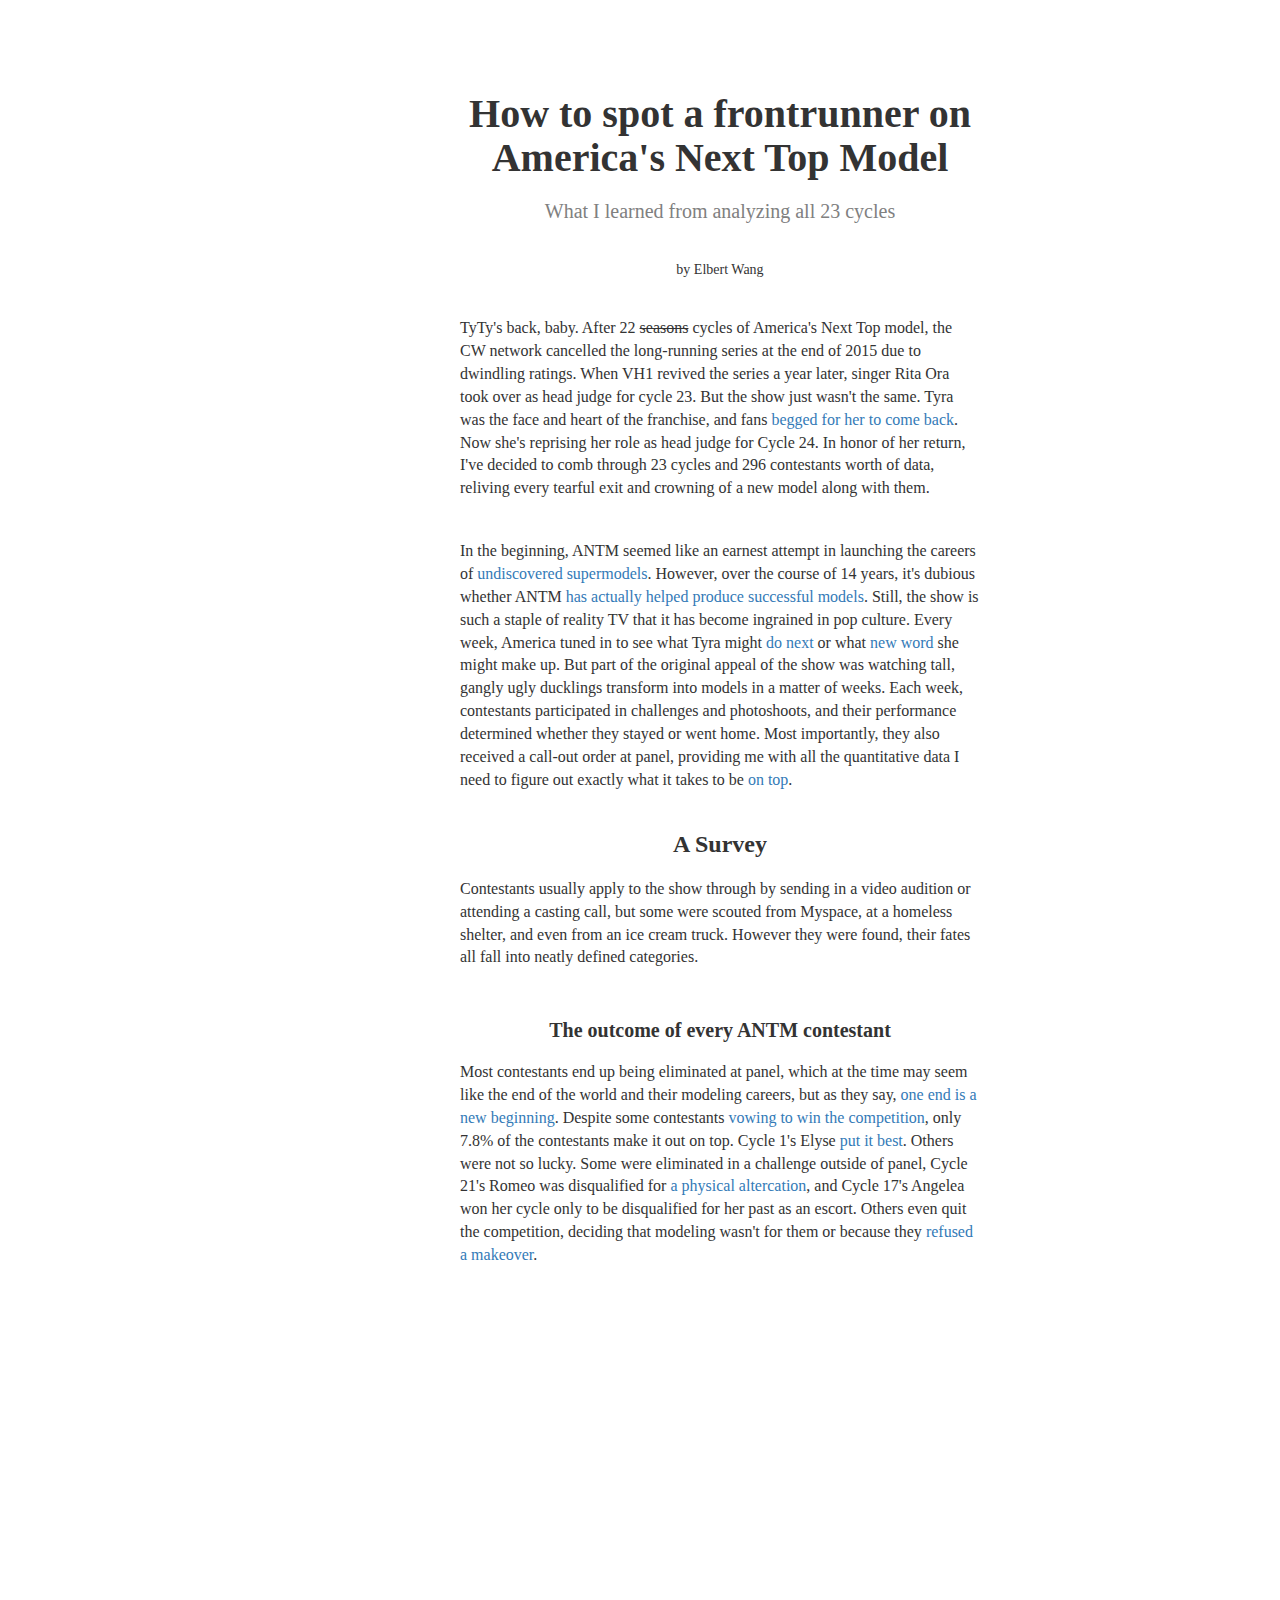
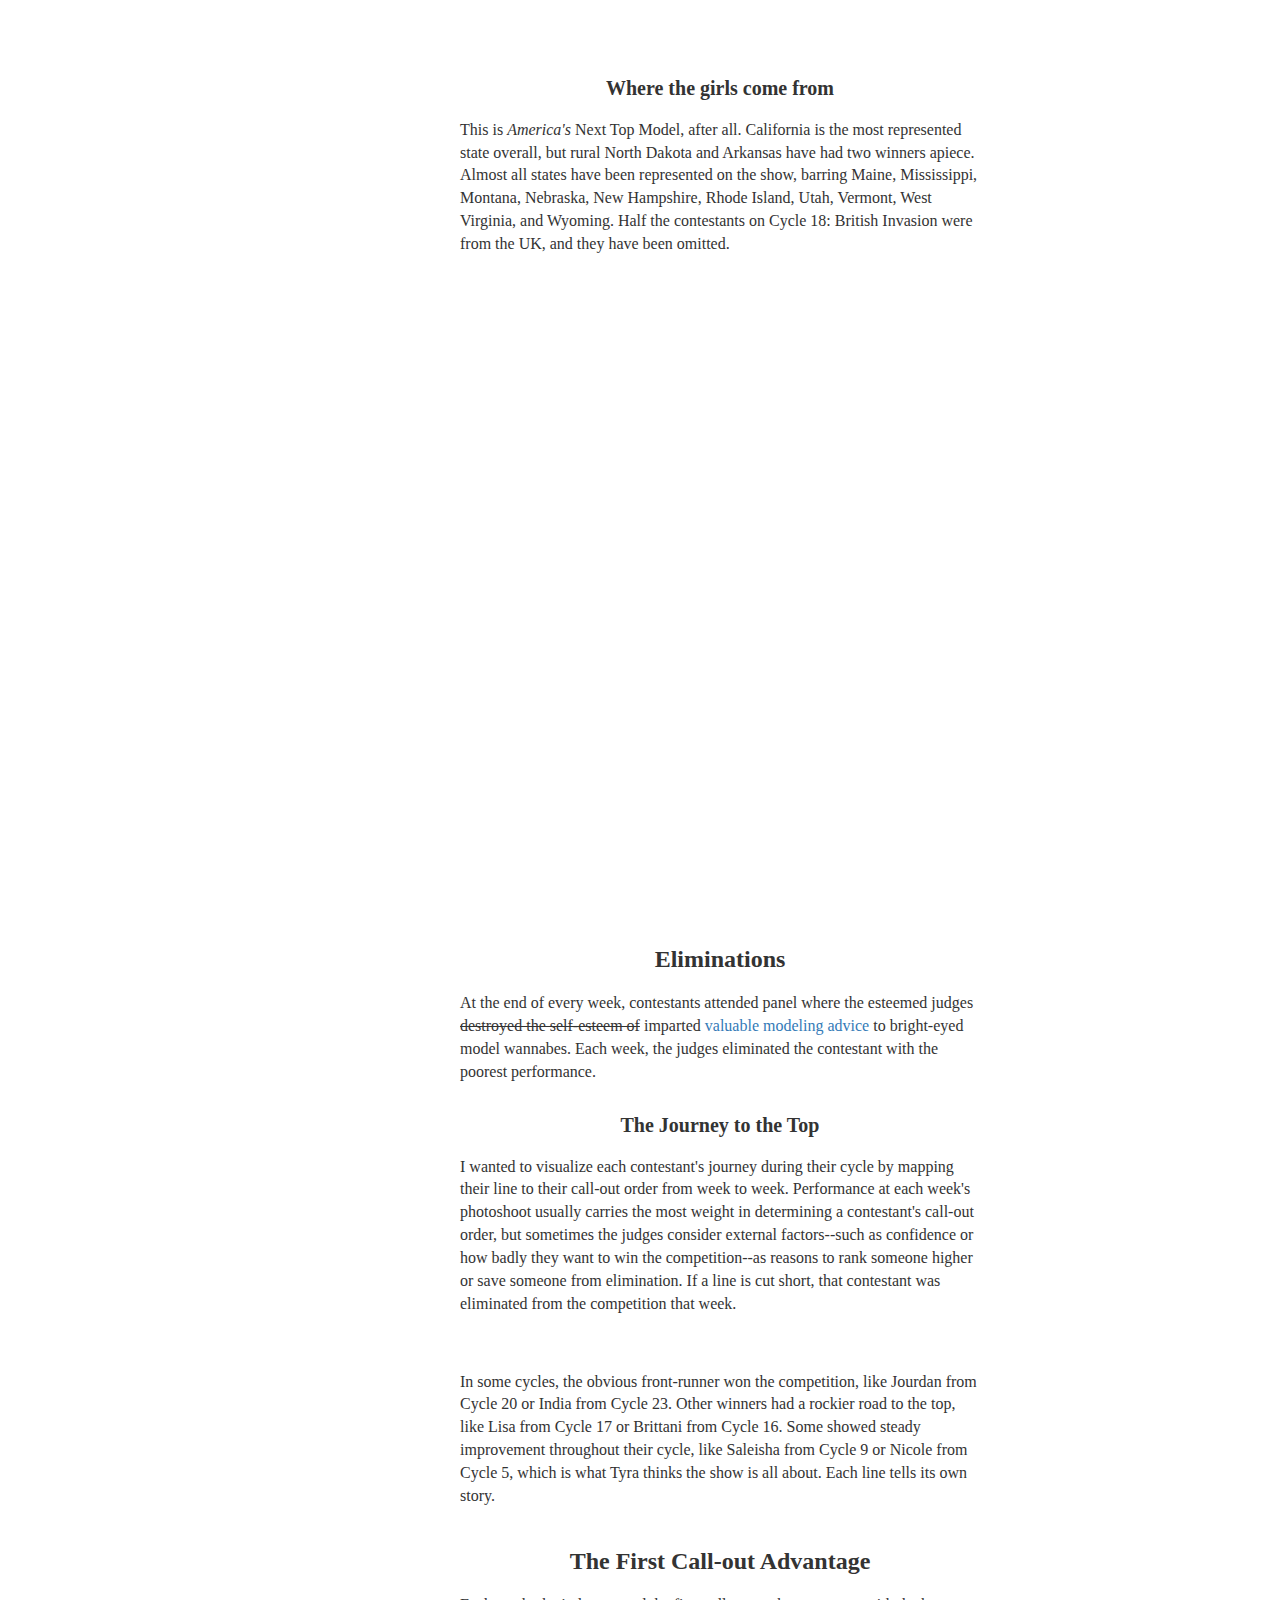
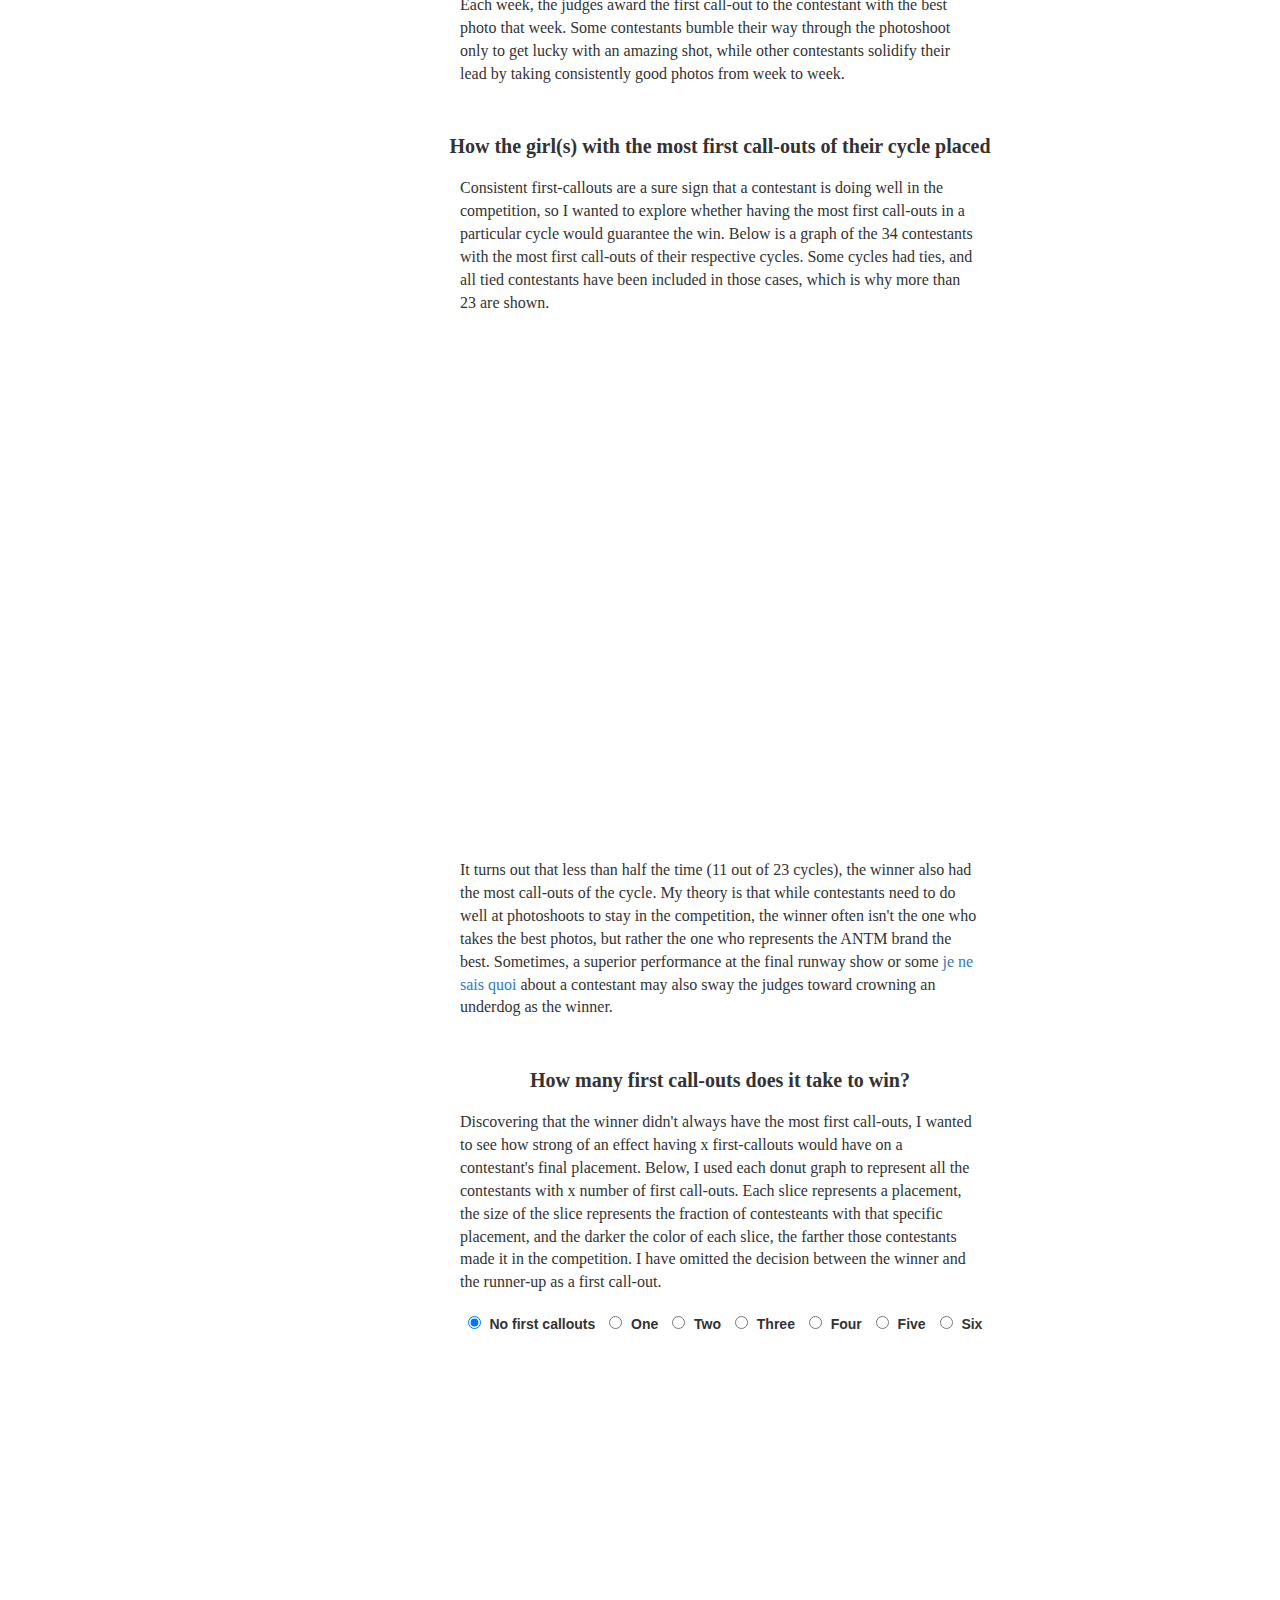
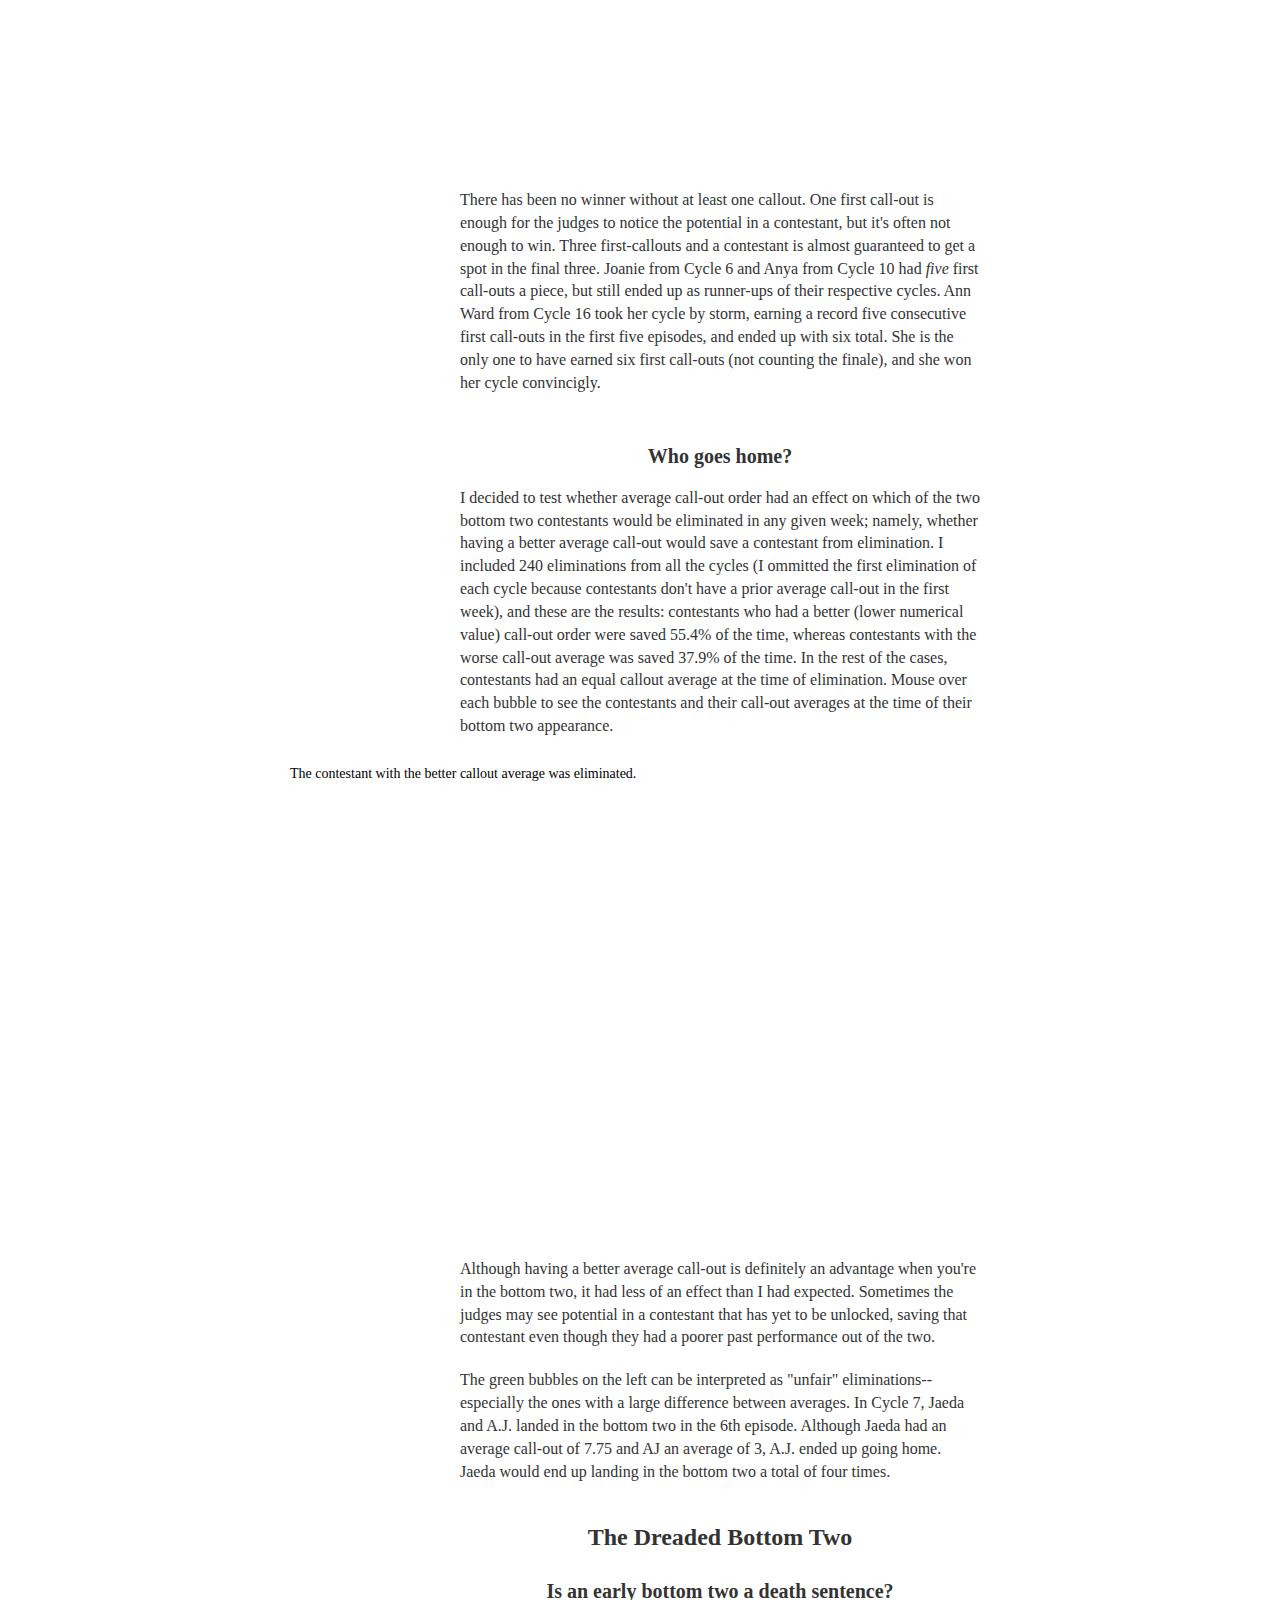
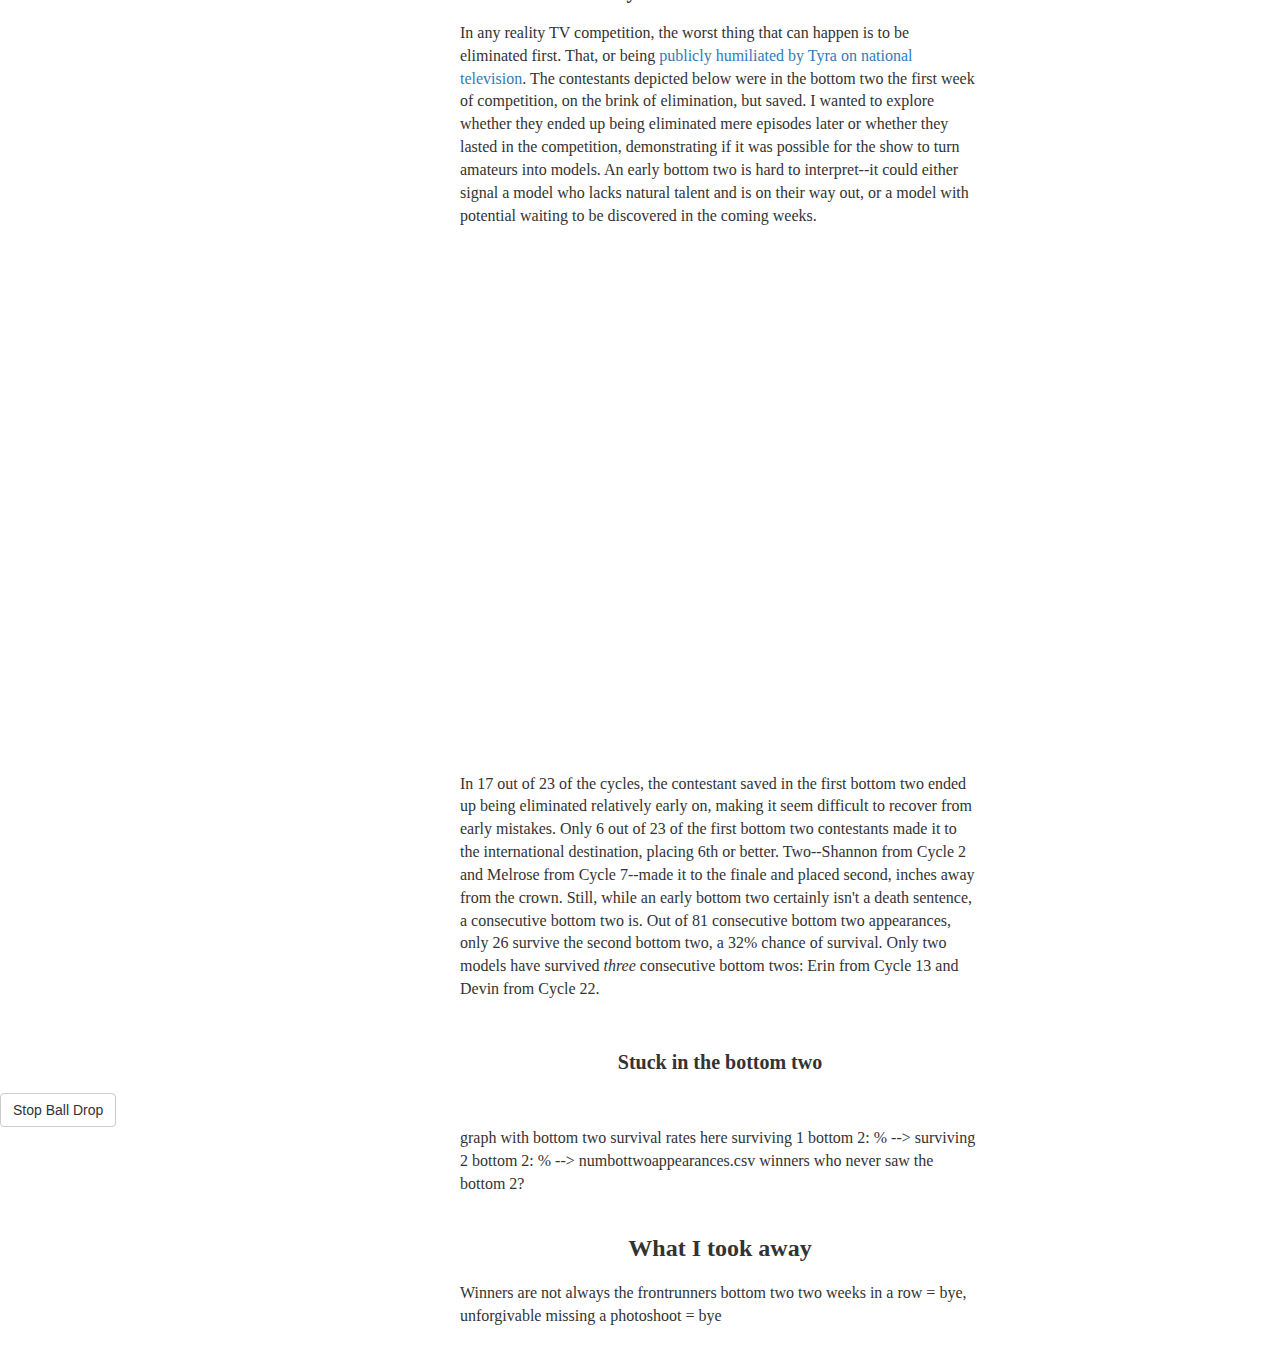
==== commit 9ae0e7fb: "almost done" ====
--- a/antm.html
+++ b/antm.html
@@ -110,8 +110,15 @@
 						
 						<p> In 17 out of 23 of the cycles, the contestant saved in the first bottom two ended up being eliminated relatively early on, making it seem difficult to recover from early mistakes. Only 6 out of 23 of the first bottom two contestants made it to the international destination, placing 6th or better. Two--Shannon from Cycle 2 and Melrose from Cycle 7--made it to the finale and placed second, inches away from the crown. Still, while an early bottom two certainly isn't a death sentence, a consecutive bottom two is. Out of 81 consecutive bottom two appearances, only 26 survive the second bottom two, a 32% chance of survival. Only two models have survived <i>three</i> consecutive bottom twos: Erin from Cycle 13 and Devin from Cycle 22.</p>
 					</div>
-					<div class="graph">
+					<div class="graph" id="bottomtwograph">
 						<h5> Stuck in the bottom two </h5>
+						<div id="svgBallCP"></div>
+						<div id="ballControl">
+							<div class="btn btn-default ballBtns" id="start" style="display: none;">Start Ball Drop</div>
+							<div class="btn btn-default ballBtns" id="stop" style="display: inline-block;">Stop Ball Drop</div>
+						</div>
+						<div id="svgProbCP"></div>
+
 						<p>
 							graph with bottom two survival rates here
 							surviving 1 bottom 2: % --> 
@@ -149,6 +156,9 @@
 	   	<script src="js/whogoeshome.js"></script>
 	   	<script src="js/FCOdonut.js"></script>
 	   	<script src="js/firstbottomtwo.js"></script>
+	   	<script src="js/d3.tip.js"></script>
+	   	<script src="js/jquery-3.2.1.min.js"></script>
+	   	<script src="js/survivingbottomtwo.js"></script>
 	
   	</body>
 </html>--- a/css/antm.css
+++ b/css/antm.css
@@ -247,3 +247,148 @@
   stroke-width: 1.5px;
 }
 
+
+/*bottom two surviving*/
+#ballControl {
+  float: left;
+}
+
+#perspectiveControl {
+  float: right;
+}
+
+.zero {
+  fill: #FF9B3C;
+  color: #FF9B3C;
+
+}
+.one {
+  fill: #00d0a1;
+  color: #00d0a1;
+}
+.two {
+  fill: #64bdff;
+  color: #64bdff;
+}
+.three {
+  fill: #EF6F6C;
+  color: #EF6F6C;
+}
+.four {
+  fill: #987284;
+  color: #987284;
+}
+.five {
+  fill: #FC440F;
+  color: #FC440F;
+}
+/*.A.B {
+  fill: #FFFF00;
+  color: #FFFF00;
+  stroke: #FFFF00;
+}
+.A.C {
+  fill: #FF00FF;
+  color: #FF00FF;
+  stroke: #FF00FF;
+}
+.B.C {
+  fill: #00FFFF;
+  color: #00FFFF;
+  stroke: #00FFFF;
+}
+.A.B.C {
+  fill: #FFFFFF;
+  color: #FFFFFF;
+  stroke: #FFFFFF;
+}*/
+
+.shelf {
+  cursor: ew-resize;
+  opacity: 0.5;
+}
+
+.border {
+  fill: none;
+  stroke-width: 5;
+  cursor: col-resize;
+}
+
+.label {
+  text-anchor: middle;
+  stroke-width: 0;
+  opacity: 1;
+  cursor: text;
+}
+
+.ball {
+  fill: #000000;
+  opacity: 0.75;
+  stroke-width: 1px;
+}
+
+.axis path,
+.axis line {
+  fill: none;
+  stroke: black;
+  stroke-width: 2;
+  shape-rendering: crispEdges;
+}
+
+
+.d3-tip {
+  line-height: 1;
+  padding: 12px;
+  background: rgba(0, 0, 0, 0.8);
+  color: #fff;
+  border-radius: 2px;
+  pointer-events: none;
+}
+
+/* Creates a small triangle extender for the tooltip */
+.d3-tip:after {
+  box-sizing: border-box;
+  display: inline;
+  font-size: 10px;
+  width: 100%;
+  line-height: 1;
+  color: rgba(0, 0, 0, 0.8);
+  position: absolute;
+  pointer-events: none;
+}
+
+/* Northward tooltips */
+.d3-tip.n:after {
+  content: "\25BC";
+  margin: -1px 0 0 0;
+  top: 100%;
+  left: 0;
+  text-align: center;
+}
+
+/* Eastward tooltips */
+.d3-tip.e:after {
+  content: "\25C0";
+  margin: -4px 0 0 0;
+  top: 50%;
+  left: -8px;
+}
+
+/* Southward tooltips */
+.d3-tip.s:after {
+  content: "\25B2";
+  margin: 0 0 1px 0;
+  top: -8px;
+  left: 0;
+  text-align: center;
+}
+
+/* Westward tooltips */
+.d3-tip.w:after {
+  content: "\25B6";
+  margin: -4px 0 0 -1px;
+  top: 50%;
+  left: 100%;
+}
+
+
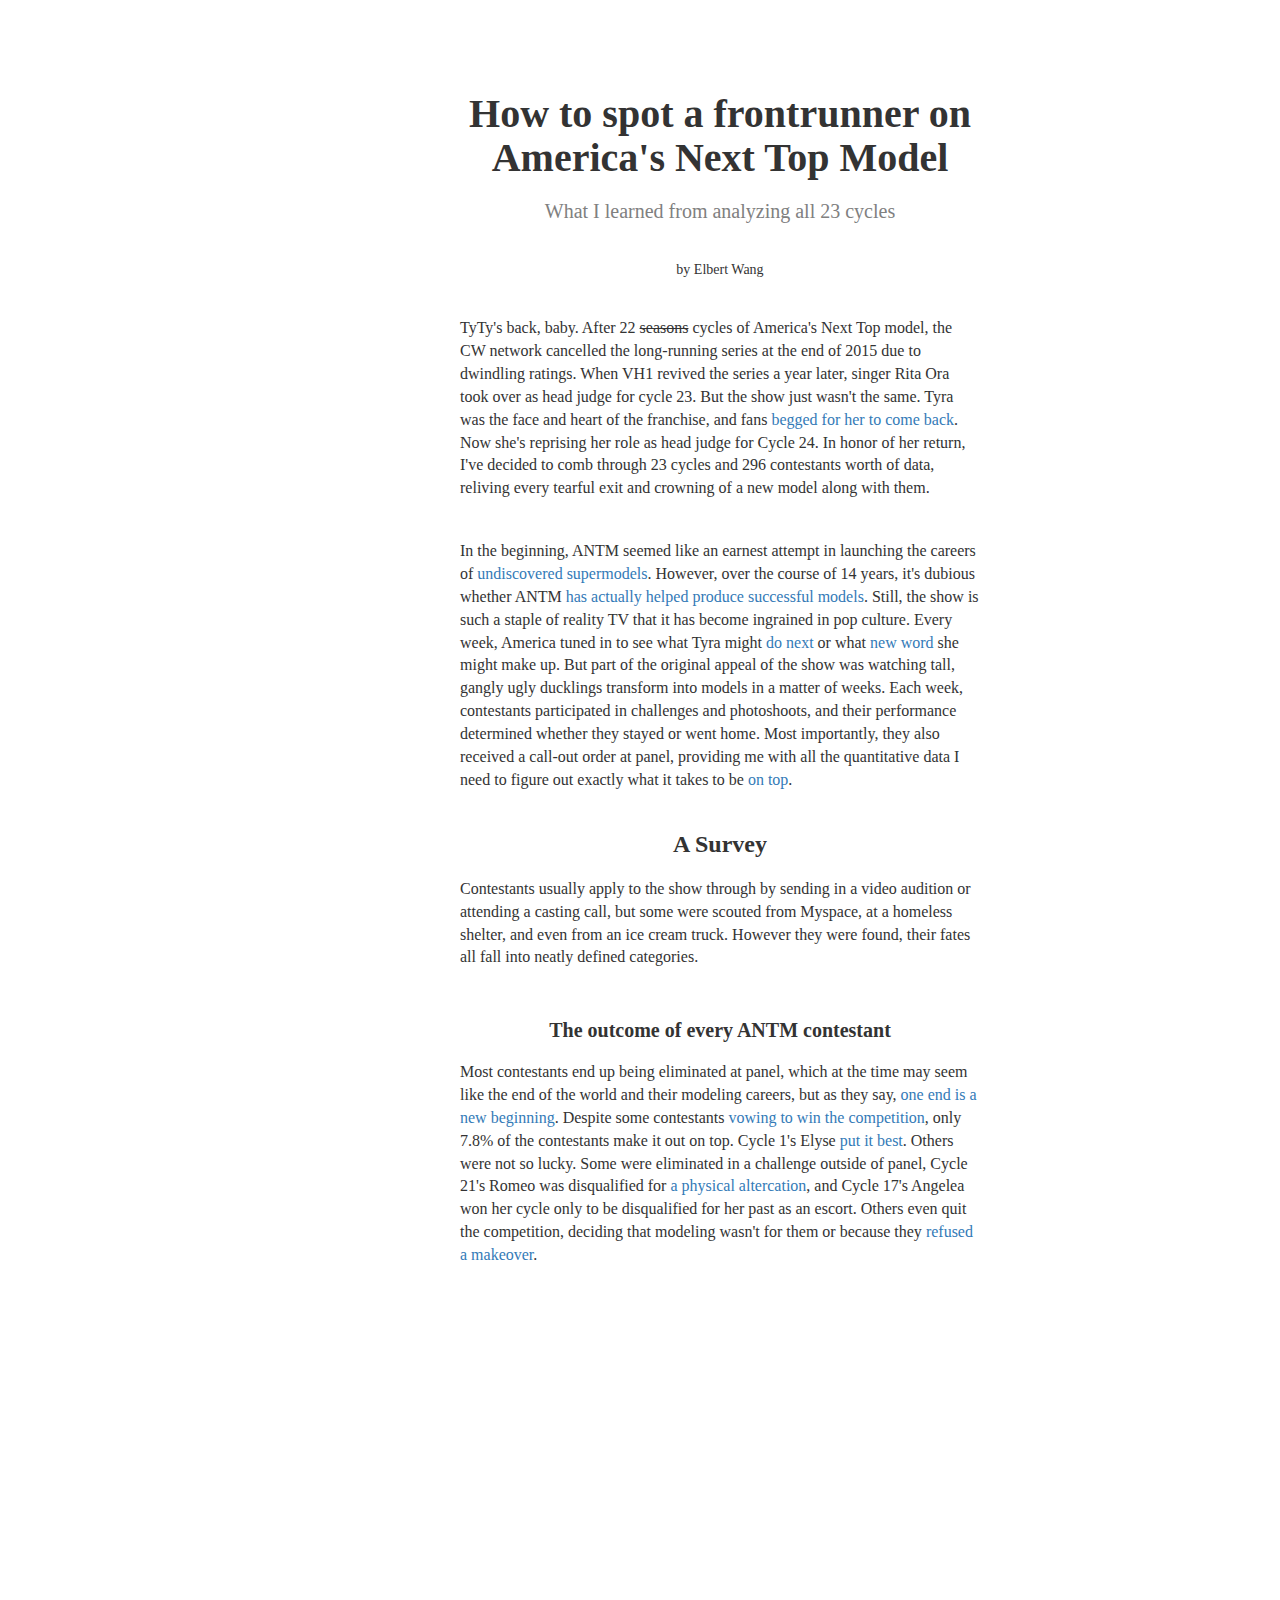
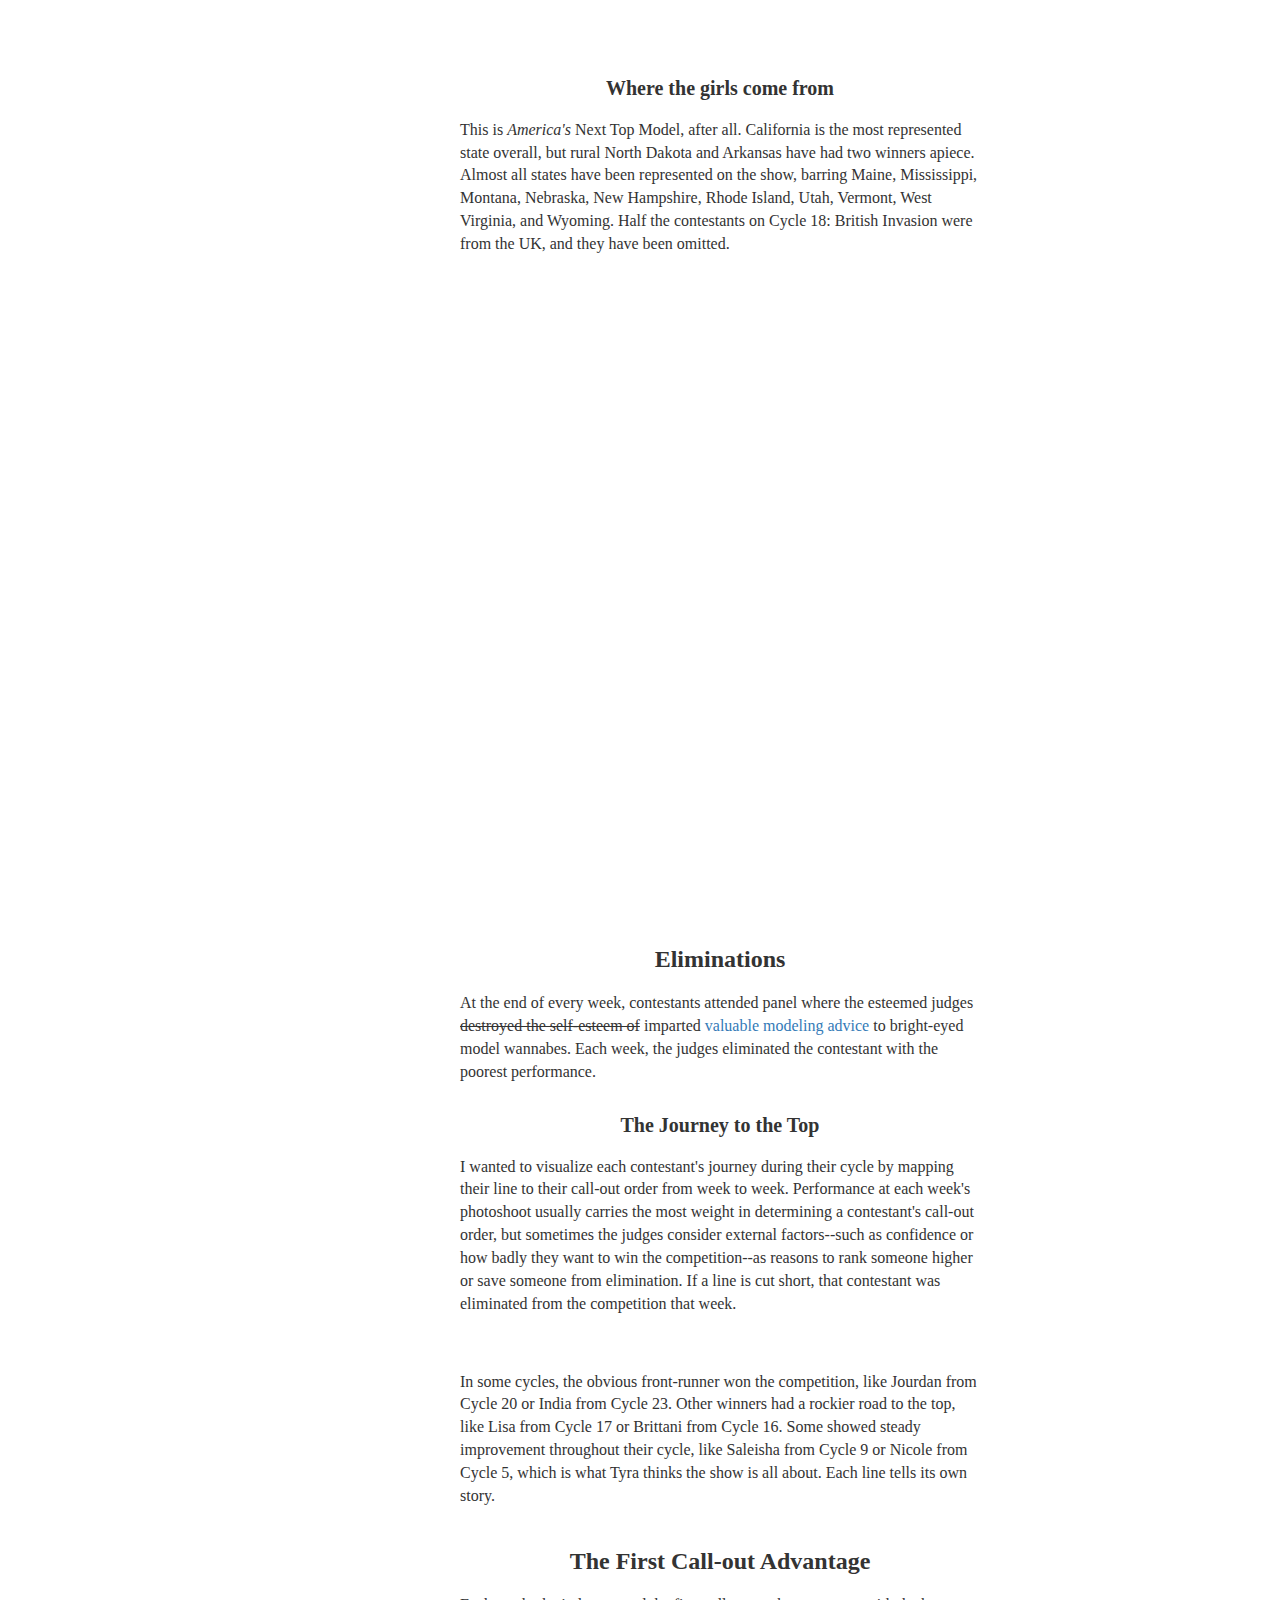
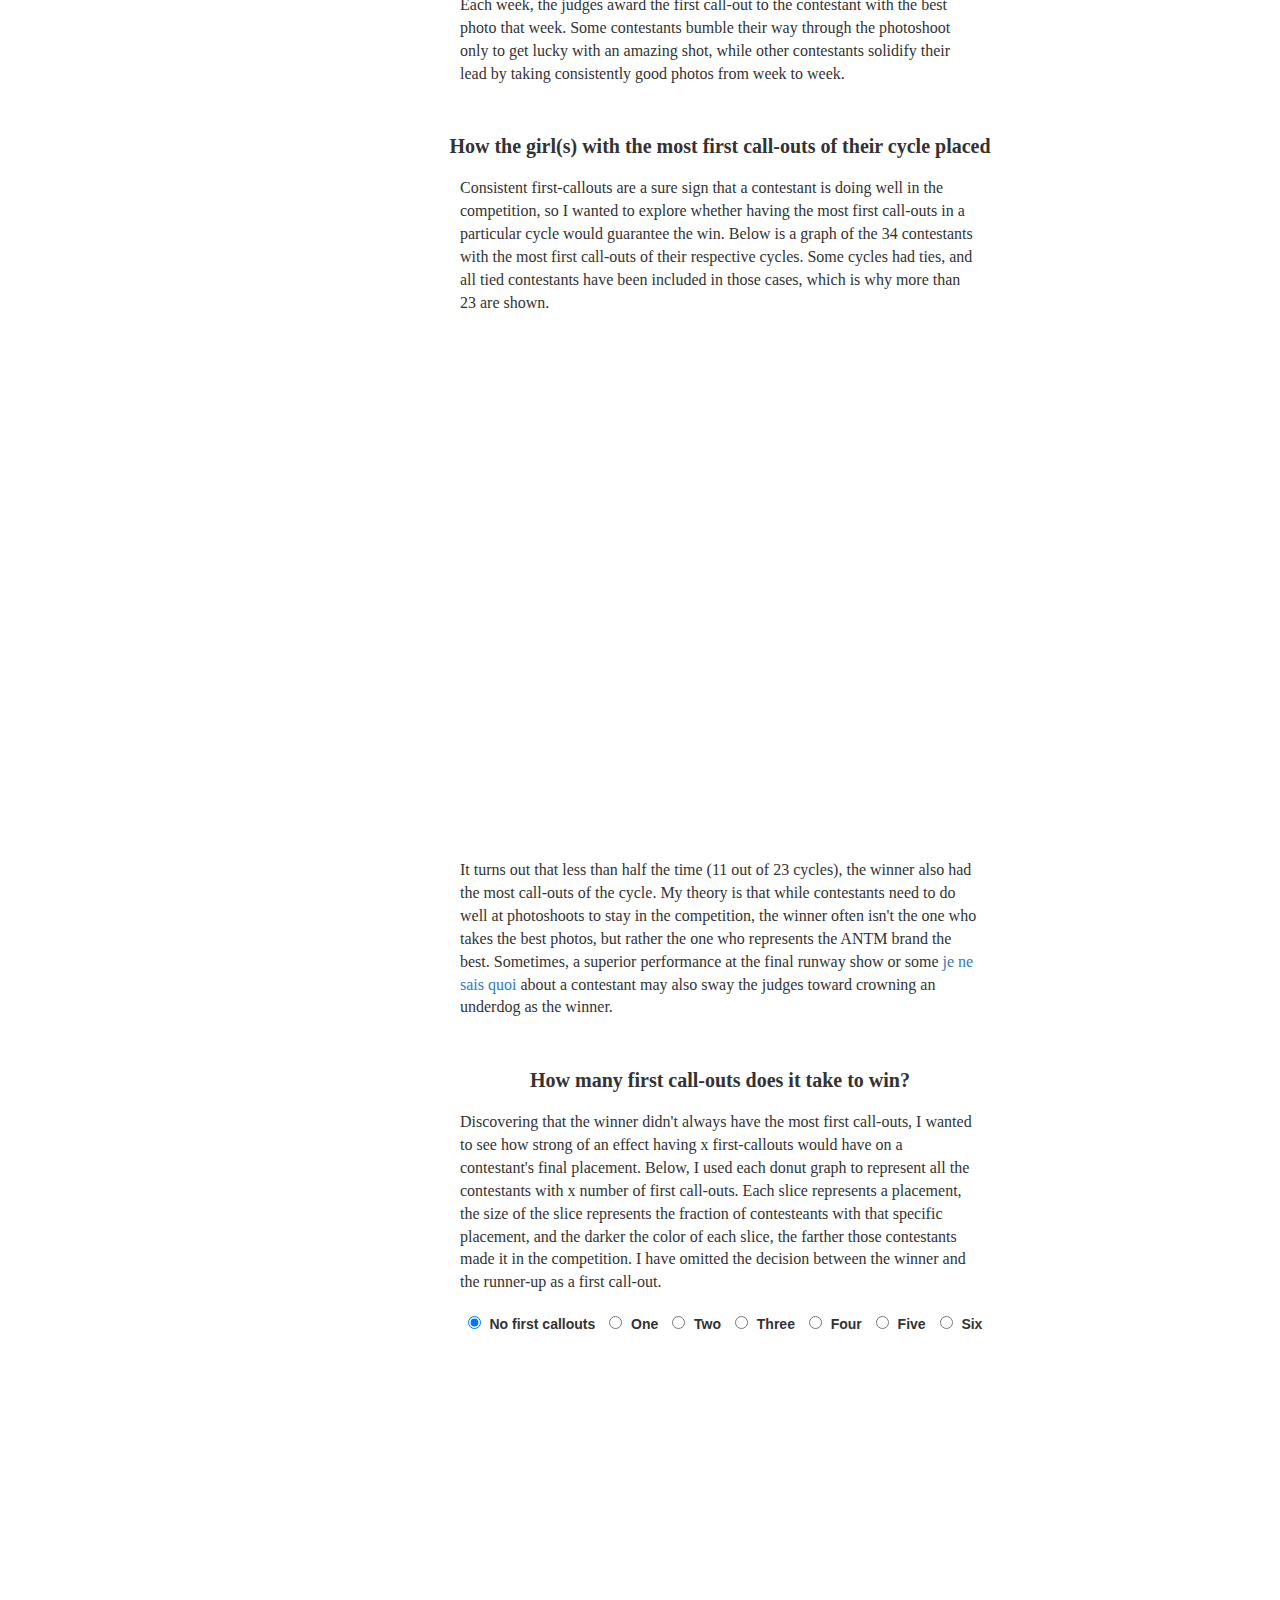
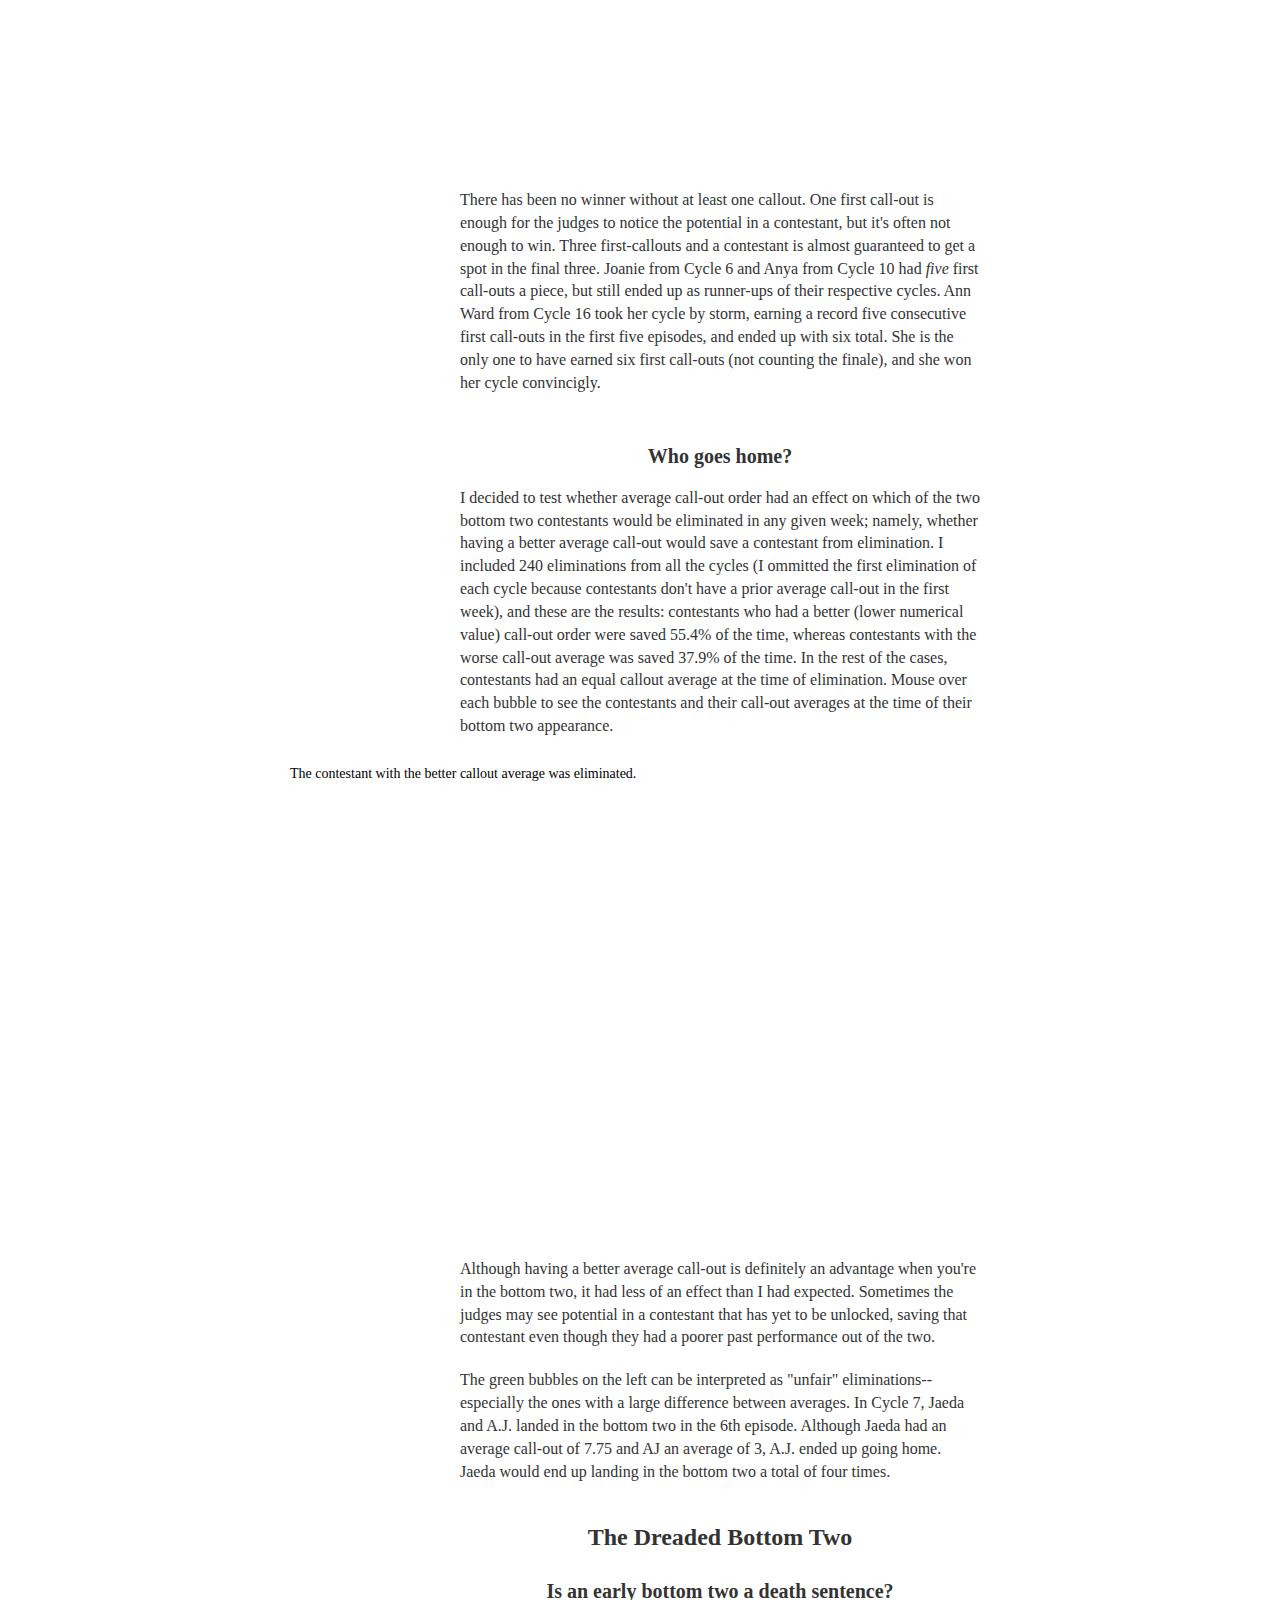
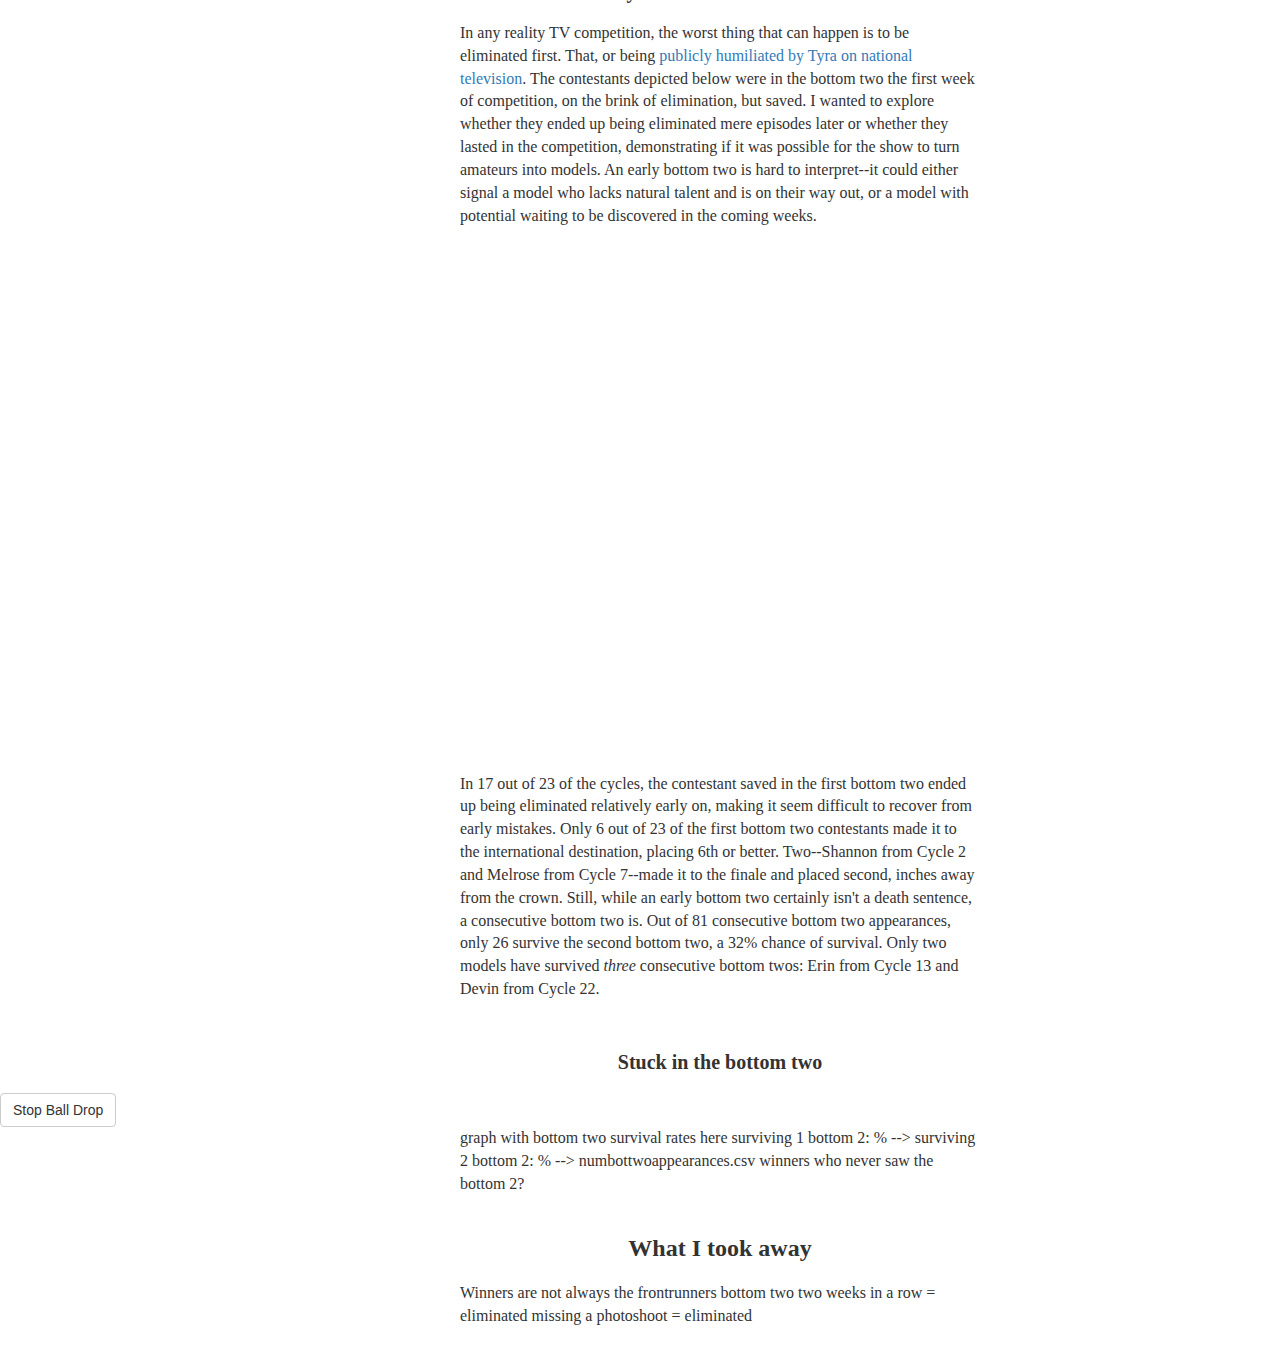
==== commit 0e1ecde3: "tip glitched" ====
--- a/antm.html
+++ b/antm.html
@@ -131,8 +131,8 @@
 
 					<h3> What I took away </h3>
 					<p>Winners are not always the frontrunners
-					bottom two two weeks in a row = bye, unforgivable
-					missing a photoshoot = bye</p>
+					bottom two two weeks in a row = eliminated
+					missing a photoshoot = eliminated</p>
 
 
 				</div>
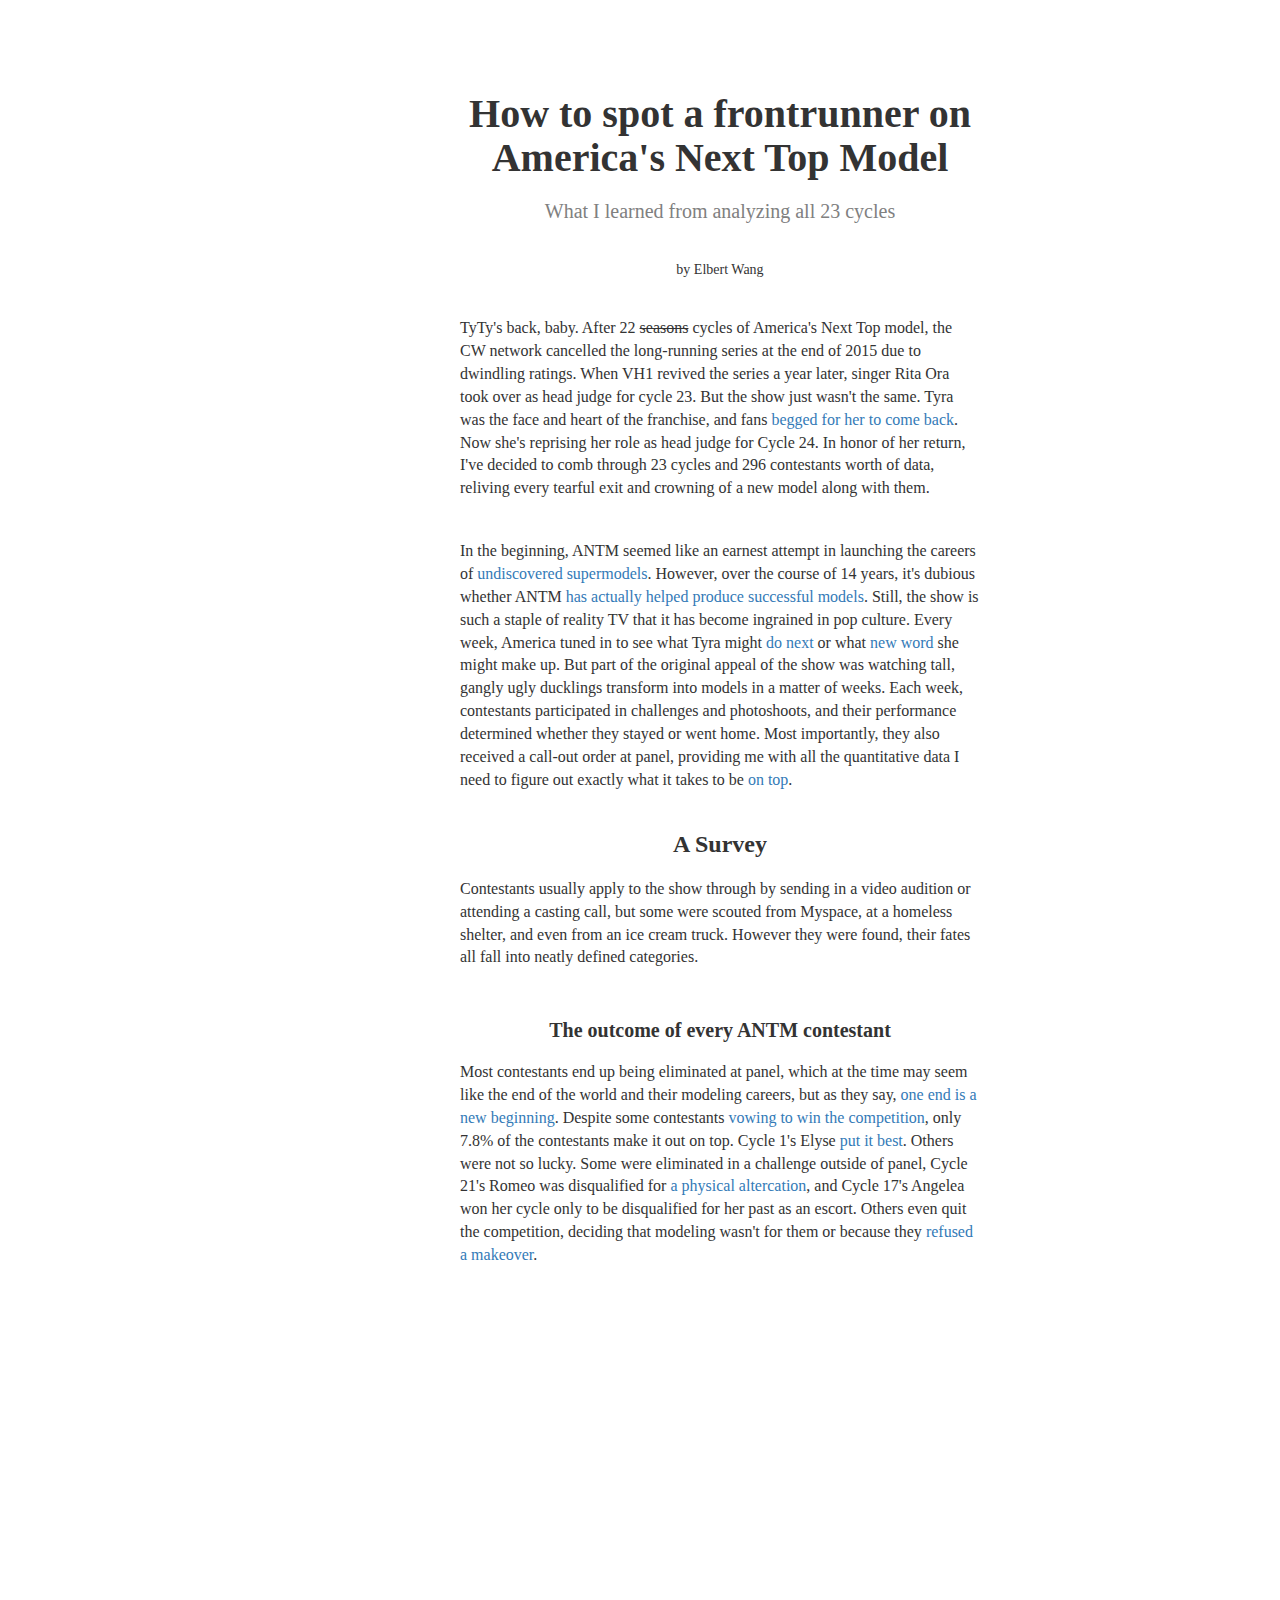
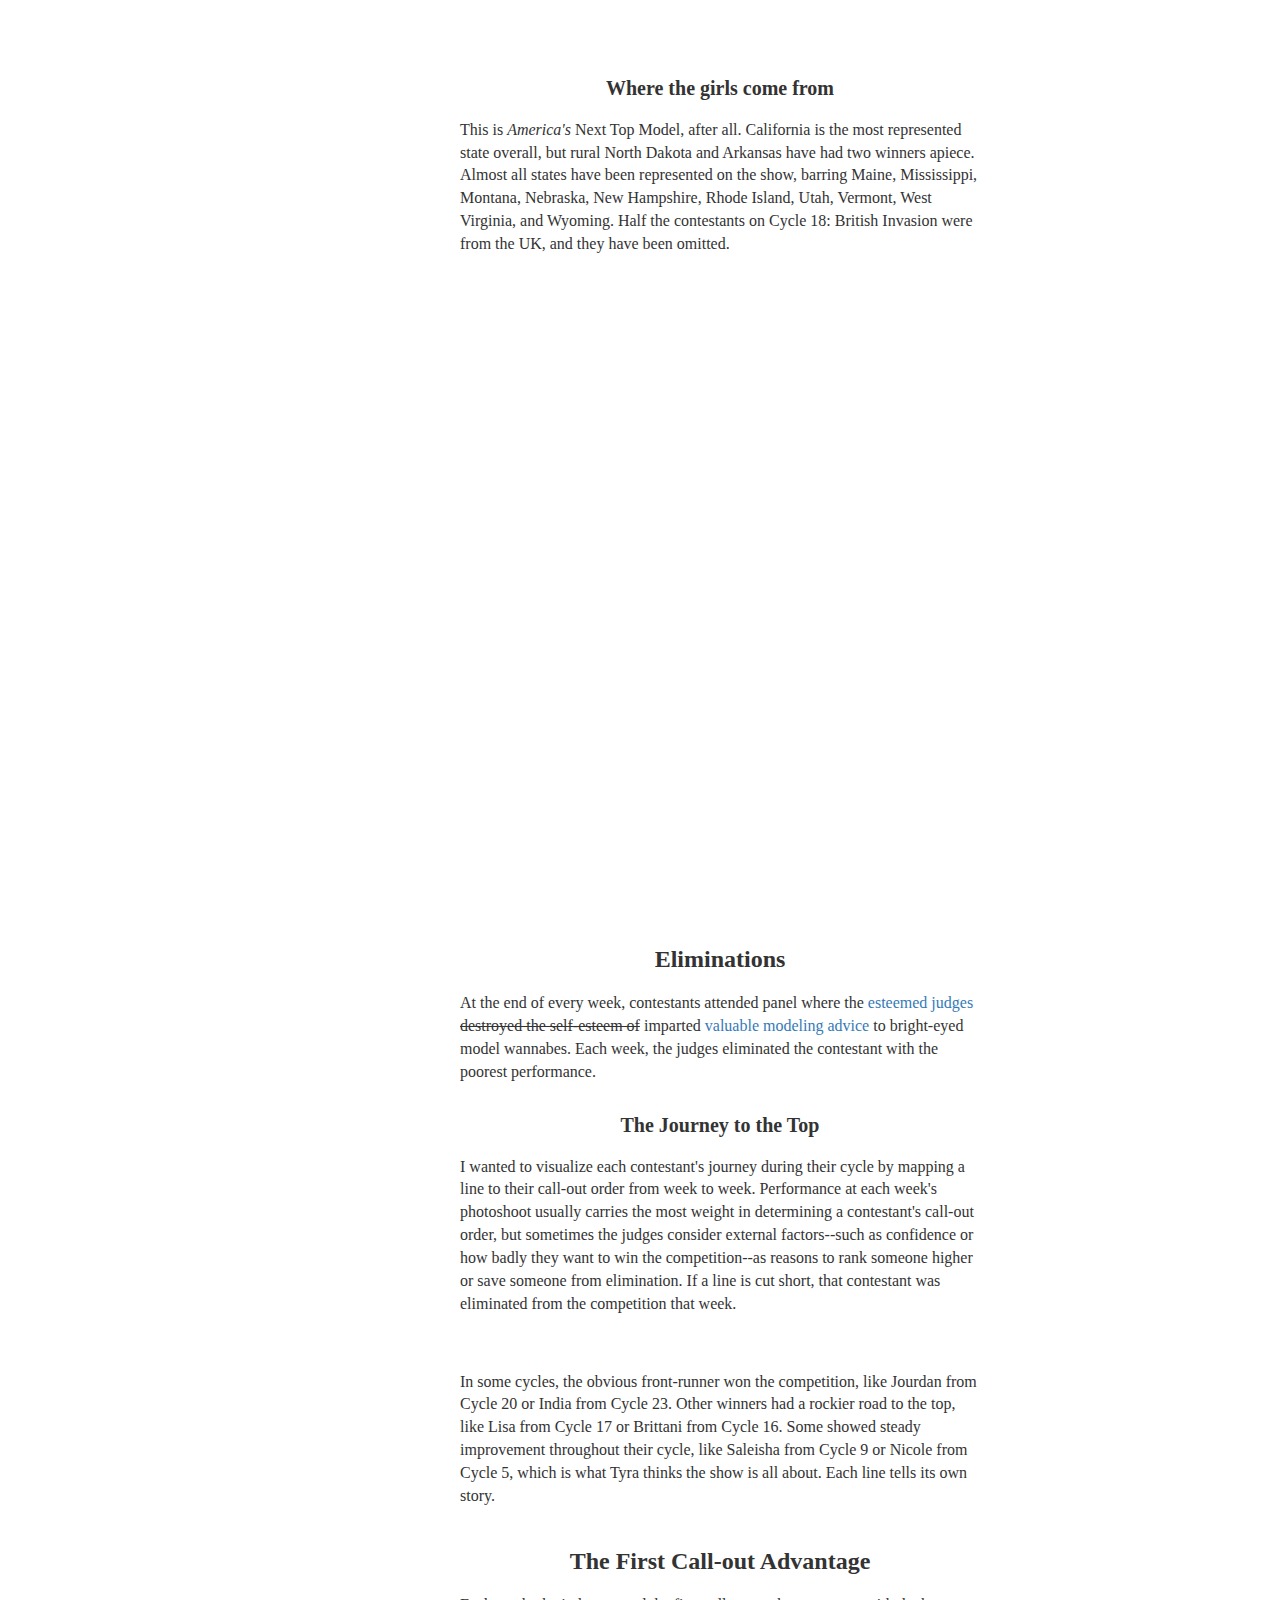
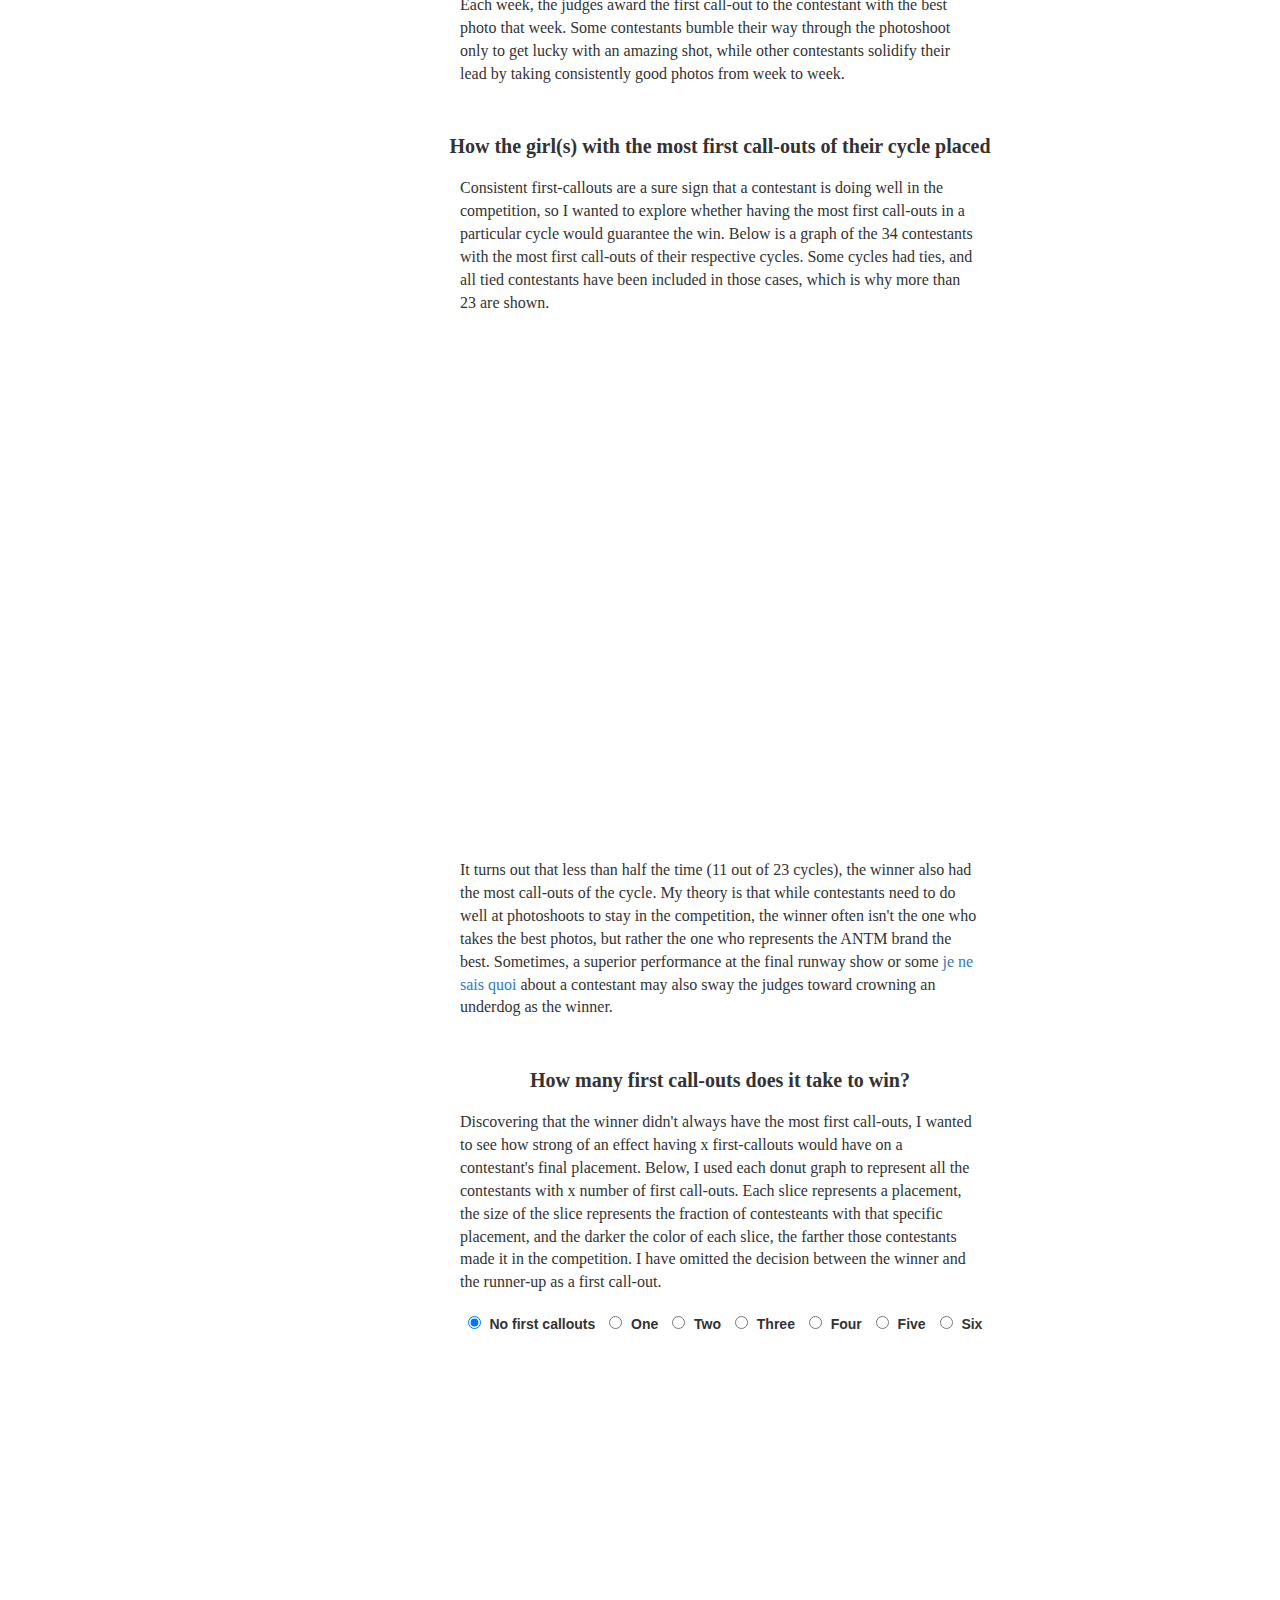
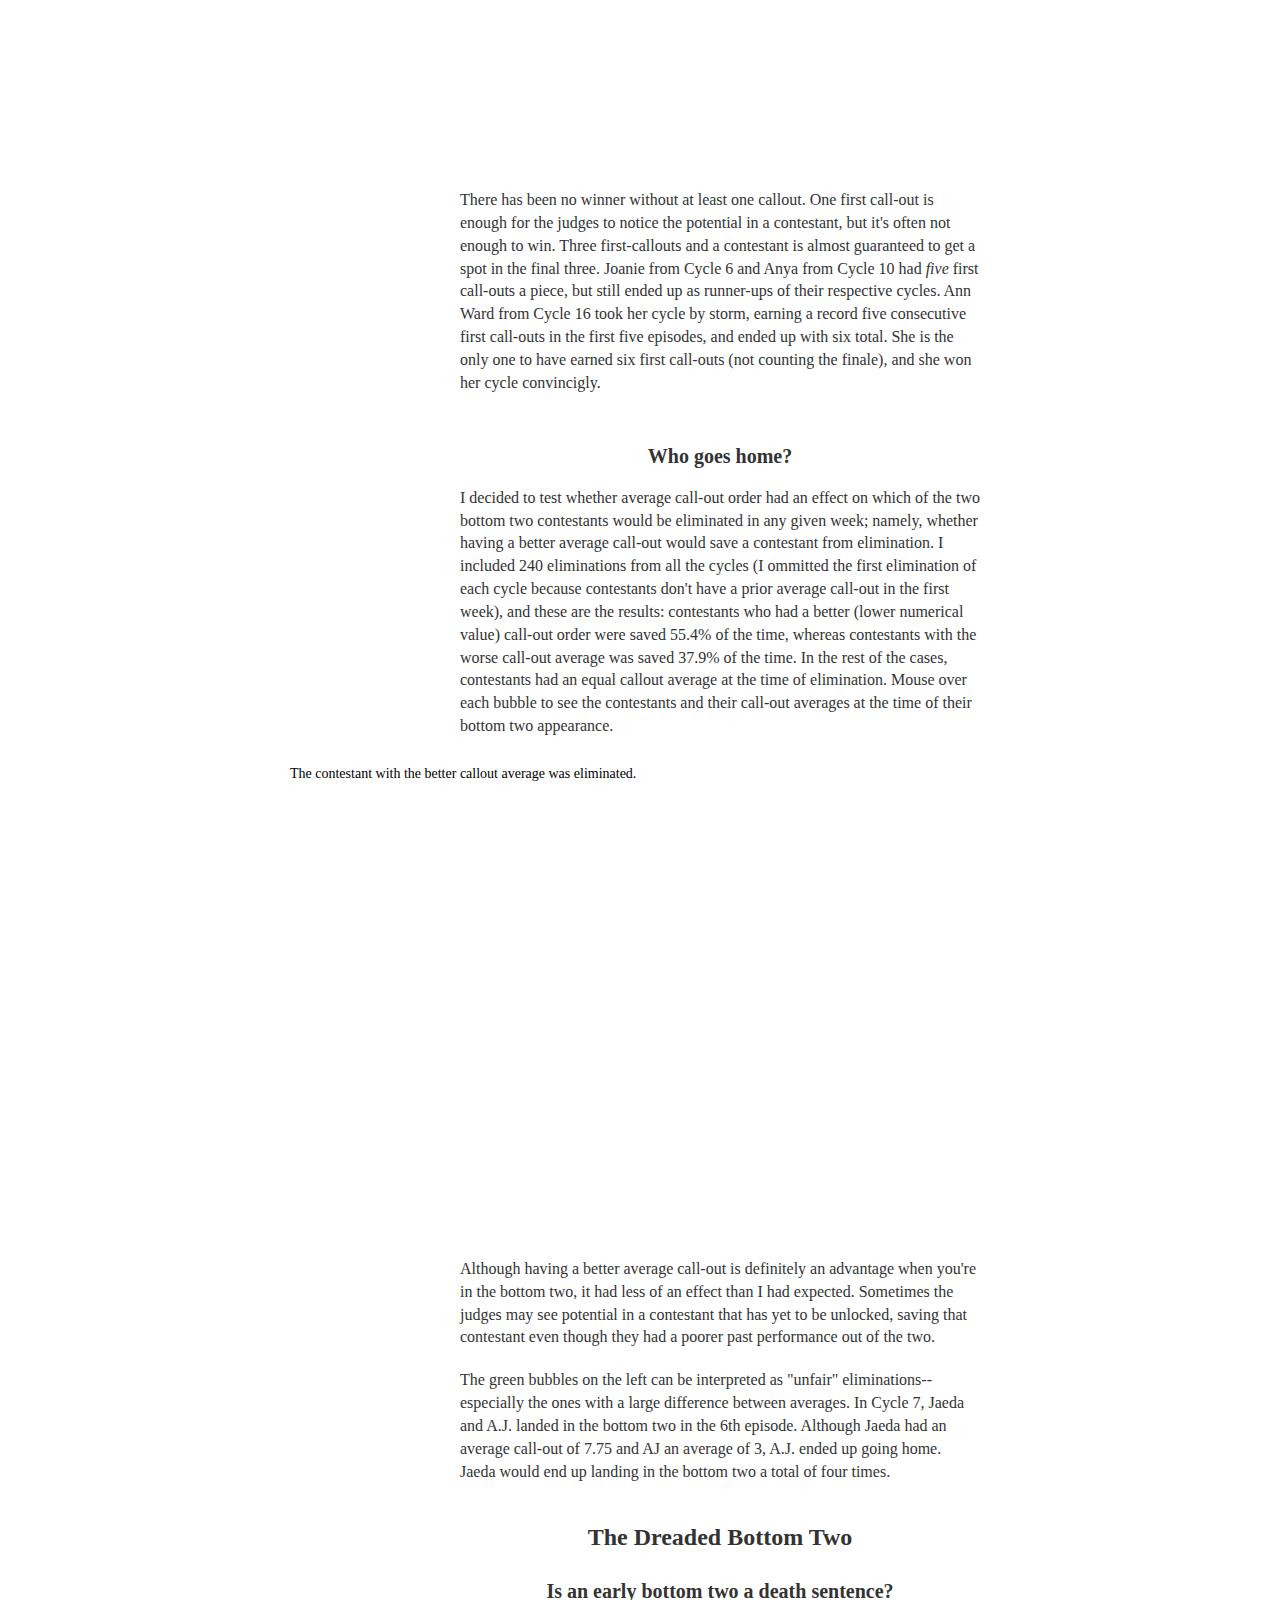
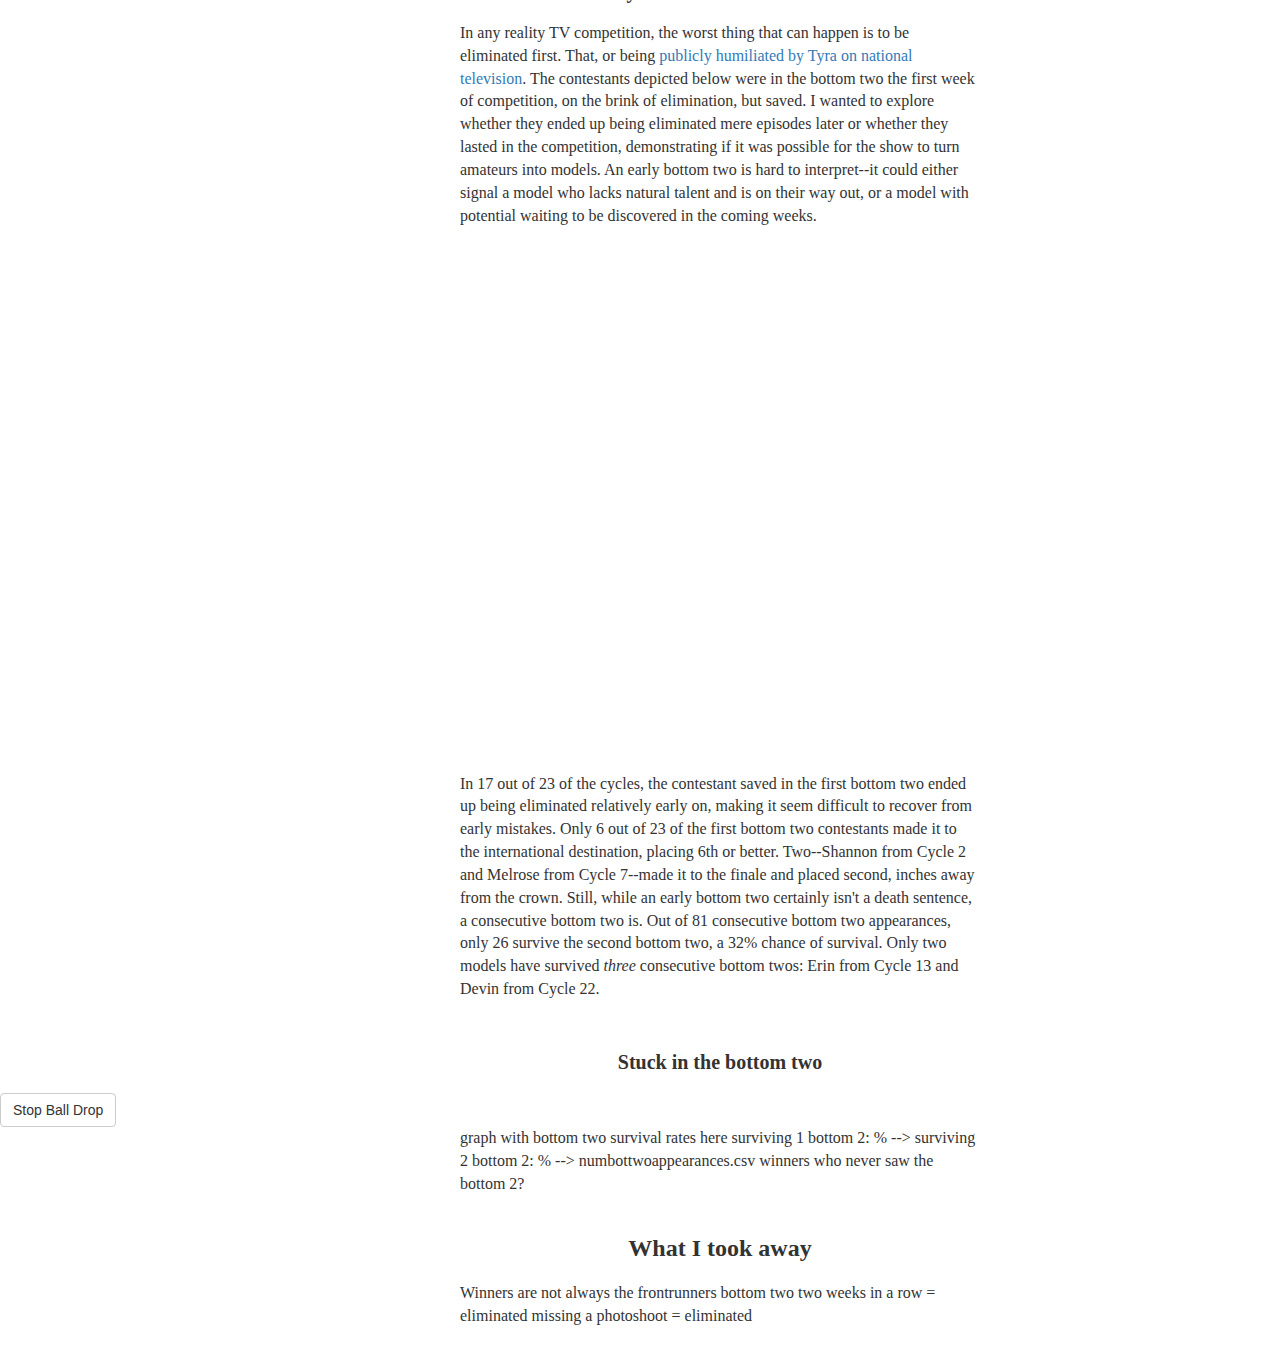
==== commit 10c1e76c: "updated some gifs" ====
--- a/antm.html
+++ b/antm.html
@@ -55,9 +55,9 @@
 					</div>
 
 					<h3> Eliminations </h3>
-					<p> At the end of every week, contestants attended panel where the esteemed judges <strike>destroyed the self-esteem of</strike> imparted <a href="images/hoefashion.gif">valuable</a>  <a href="images/911.jpg"> modeling</a> <a href="images/hoefashion2.gif"> advice</a> to bright-eyed model wannabes. Each week, the judges eliminated the contestant with the poorest performance. 
+					<p> At the end of every week, contestants attended panel where the <a href="images/hairflip.gif">esteemed judges</a> <strike>destroyed the self-esteem of</strike> imparted <a href="images/battery.gif">valuable</a>  <a href="images/911.jpg"> modeling</a> <a href="images/hoefashion2.gif"> advice</a> to bright-eyed model wannabes. Each week, the judges eliminated the contestant with the poorest performance. 
 					<h5> The Journey to the Top </h5>
-					<p> I wanted to visualize each contestant's journey during their cycle by mapping their line to their call-out order from week to week. Performance at each week's photoshoot usually carries the most weight in determining a contestant's call-out order, but sometimes the judges consider external factors--such as confidence or how badly they want to win the competition--as reasons to rank someone higher or save someone from elimination. If a line is cut short, that contestant was eliminated from the competition that week.</p>
+					<p> I wanted to visualize each contestant's journey during their cycle by mapping a line to their call-out order from week to week. Performance at each week's photoshoot usually carries the most weight in determining a contestant's call-out order, but sometimes the judges consider external factors--such as confidence or how badly they want to win the competition--as reasons to rank someone higher or save someone from elimination. If a line is cut short, that contestant was eliminated from the competition that week.</p>
 					
 					<div class="graph" id="calloutgraph">
 
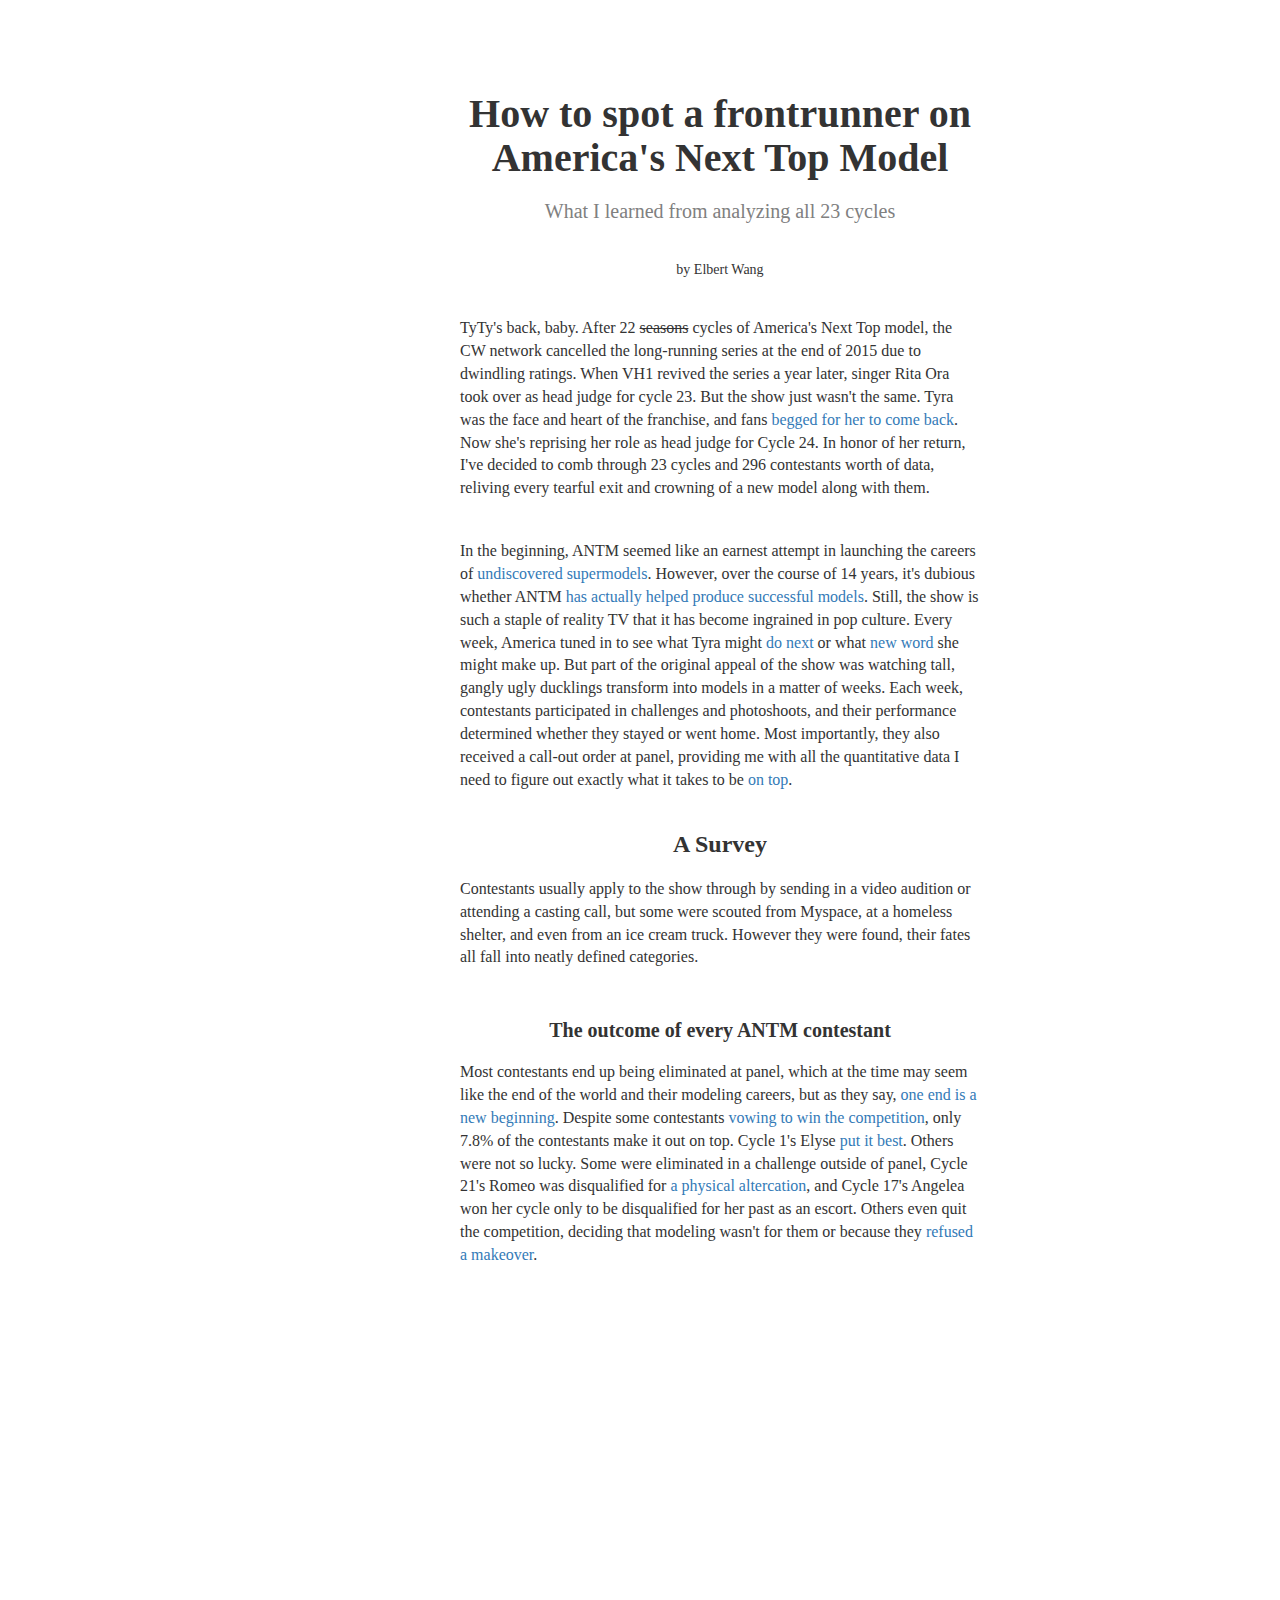
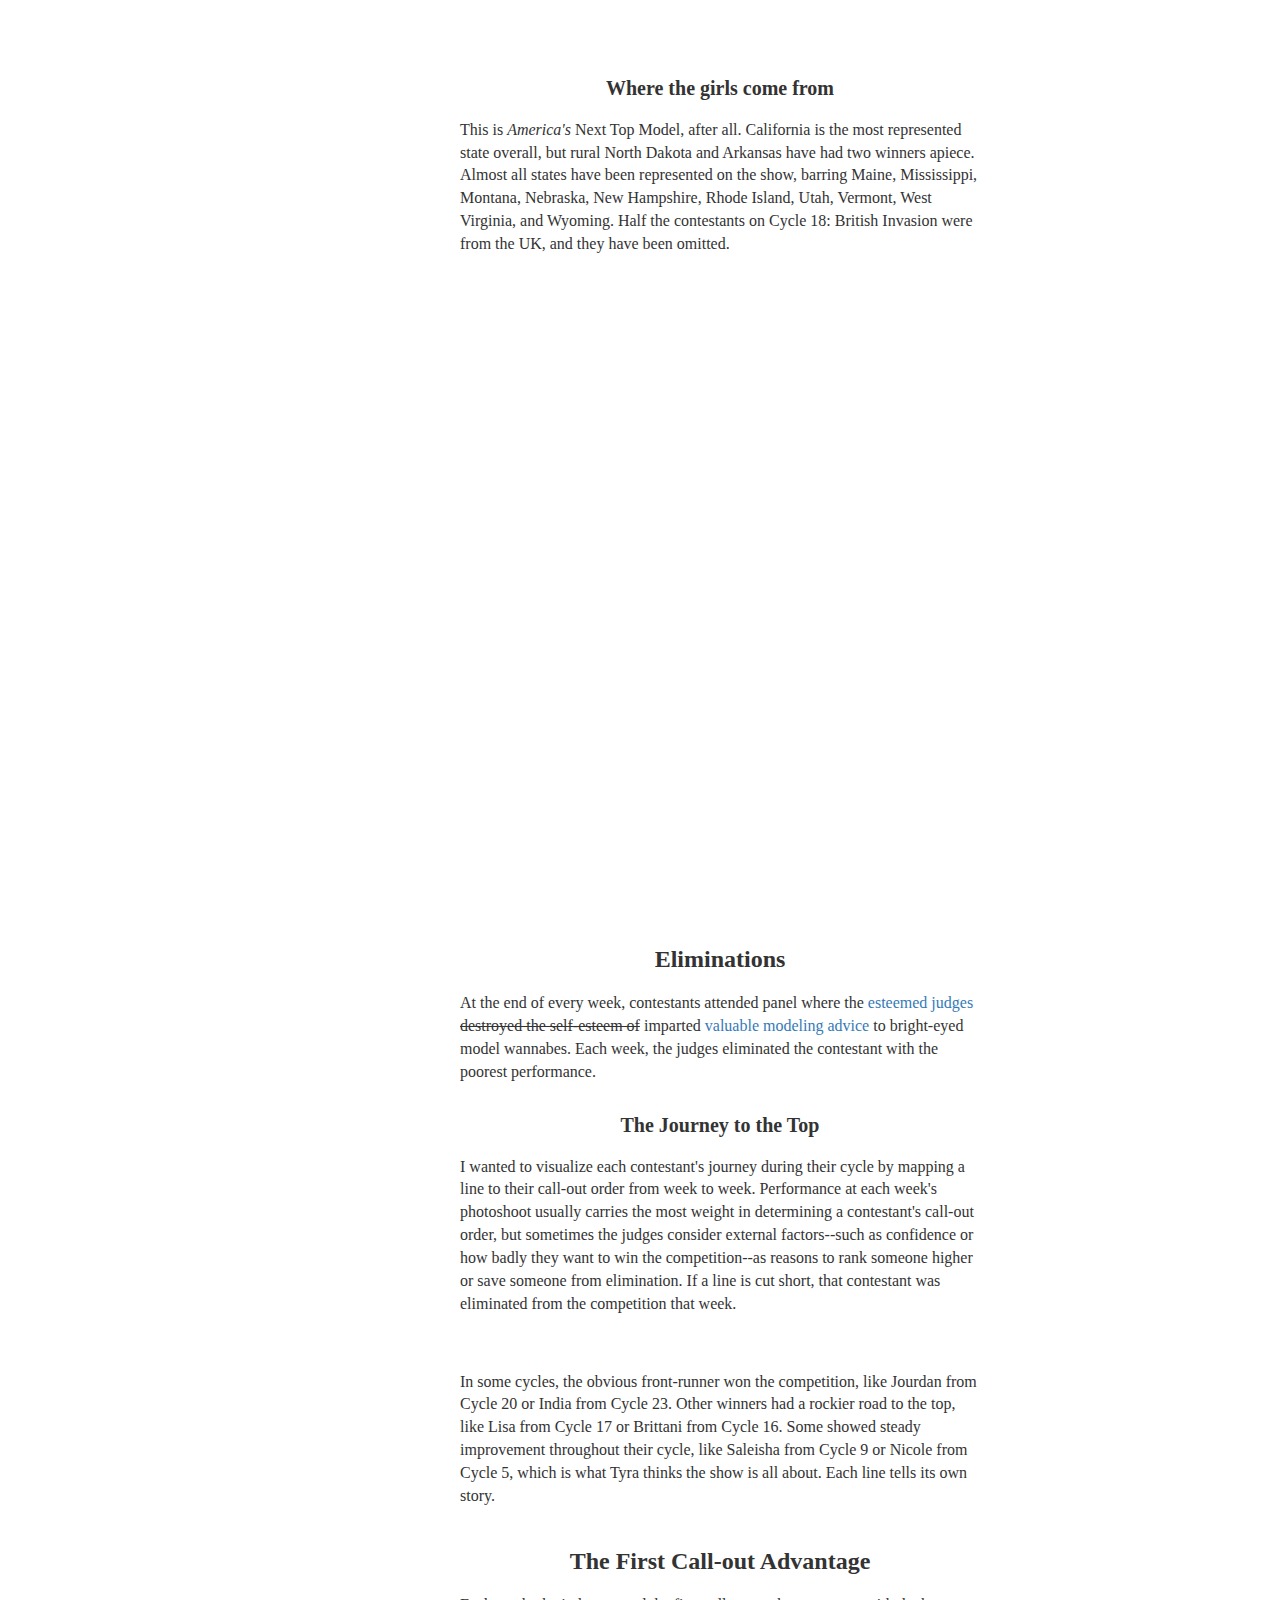
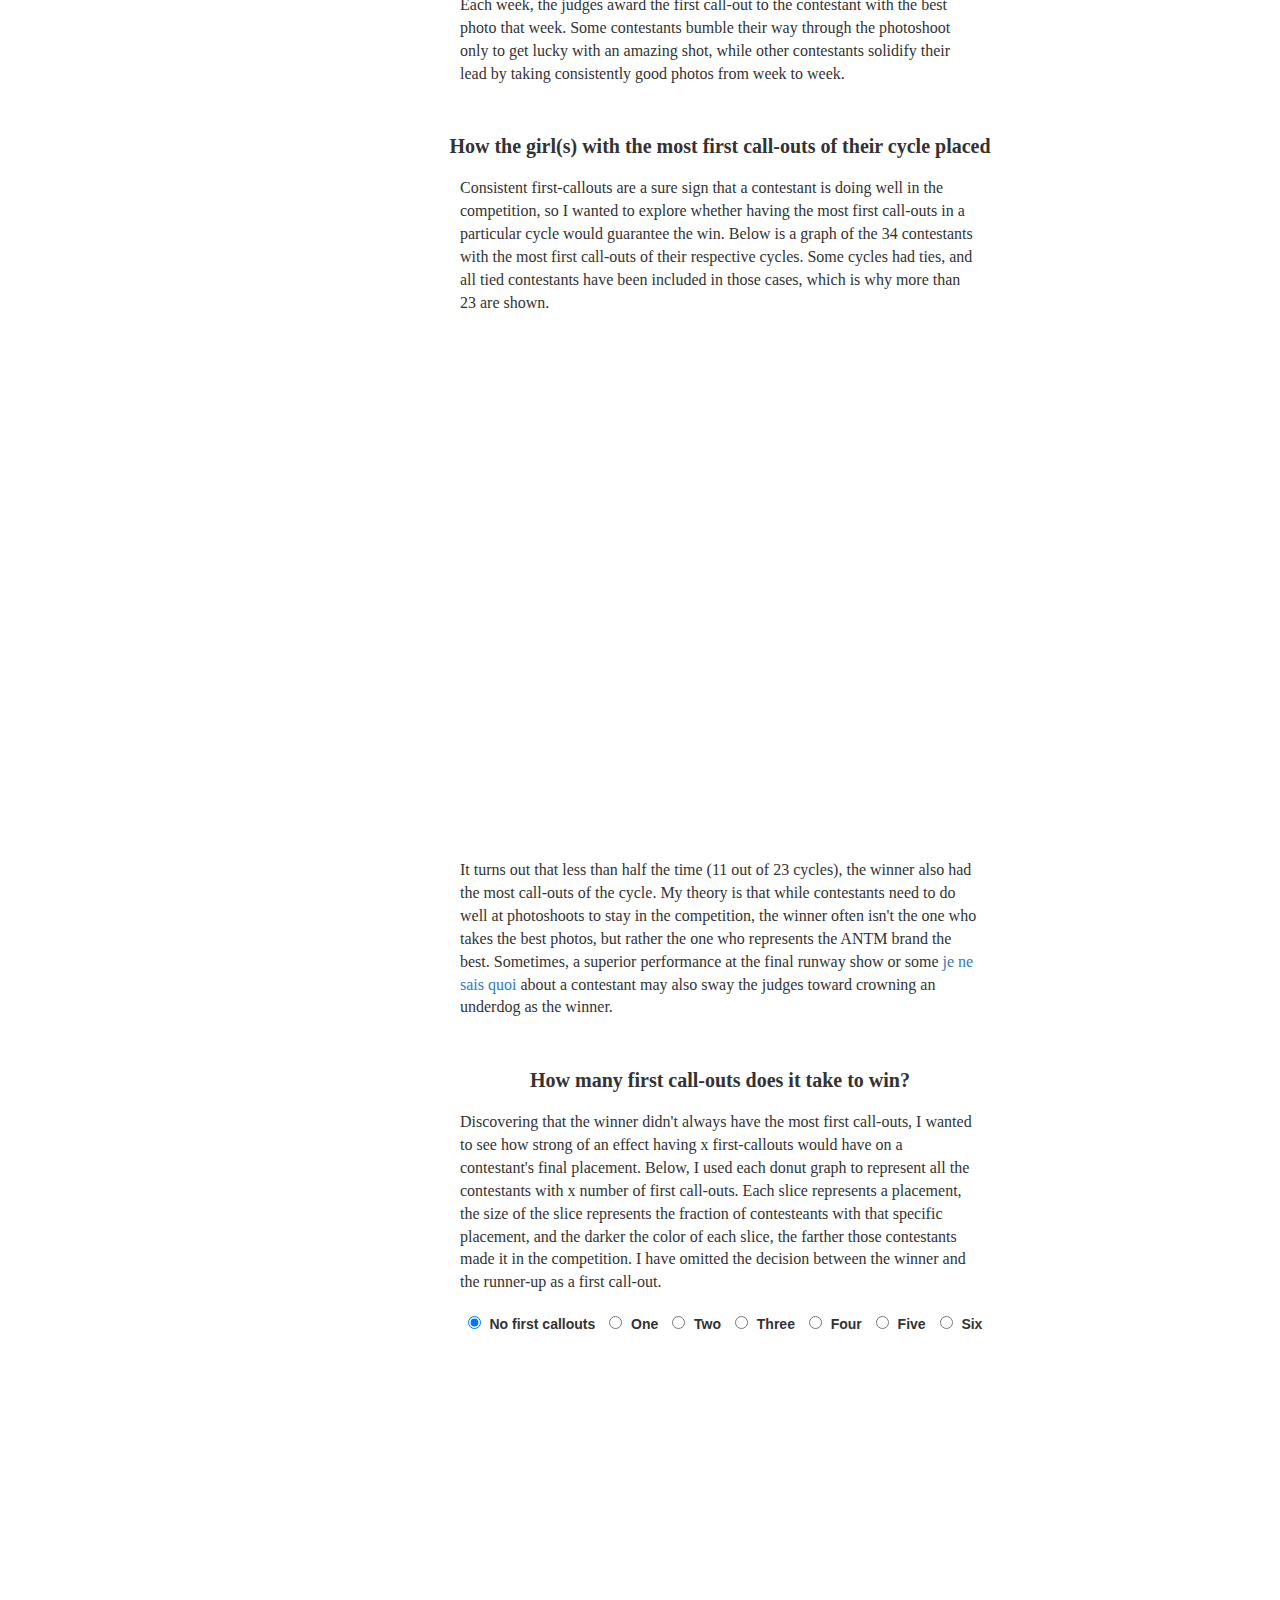
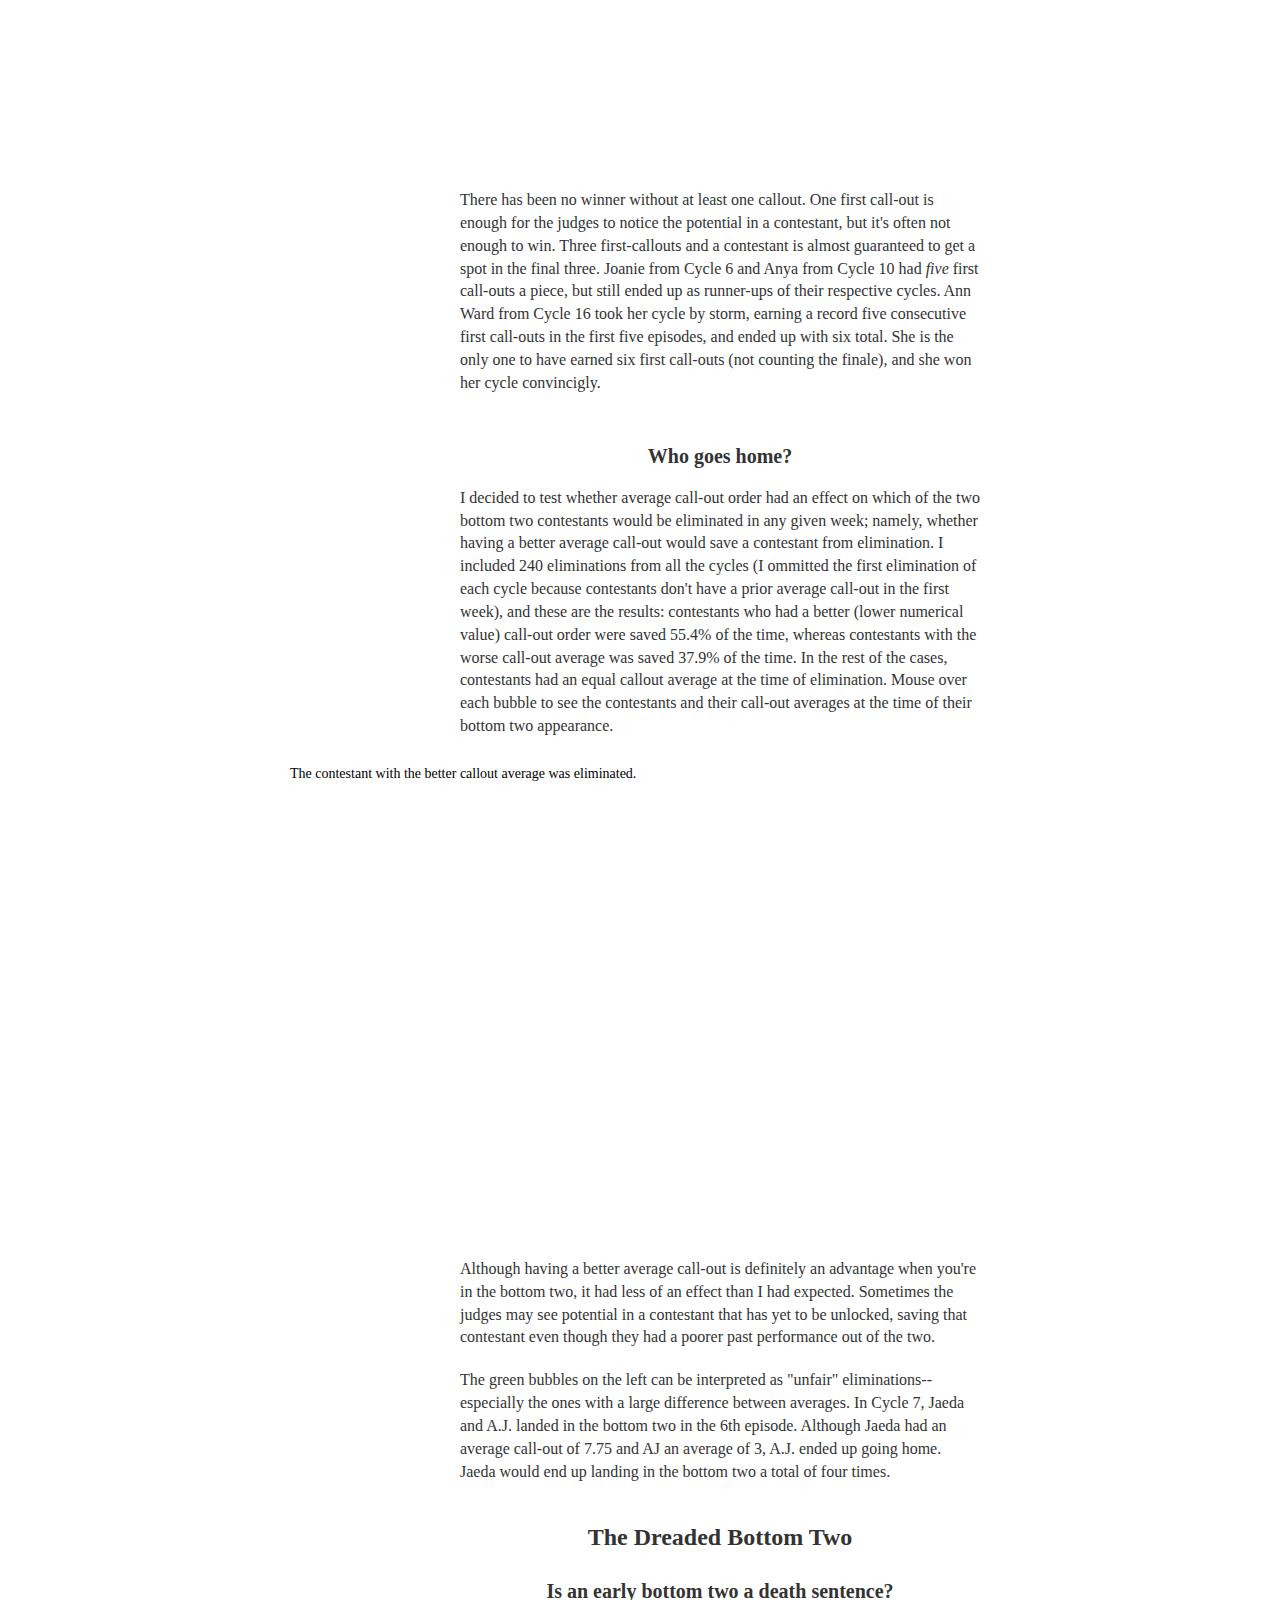
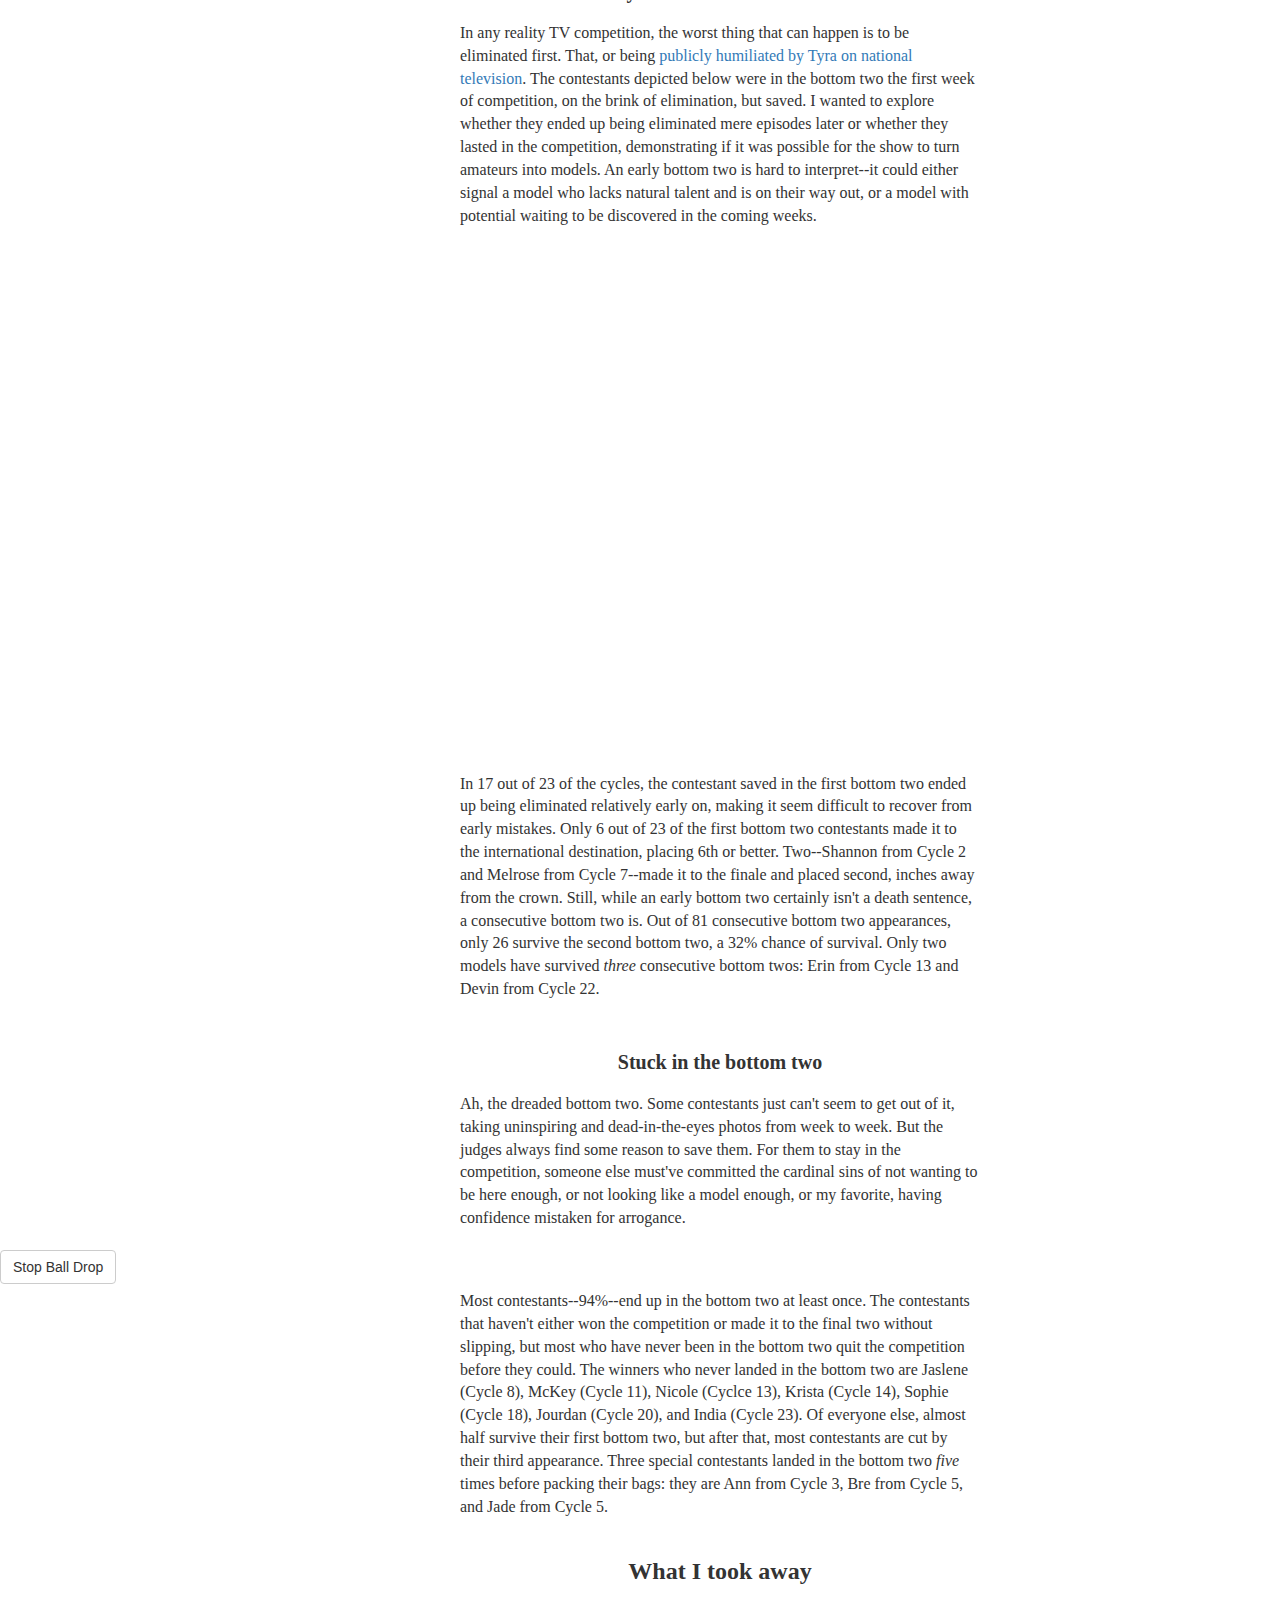
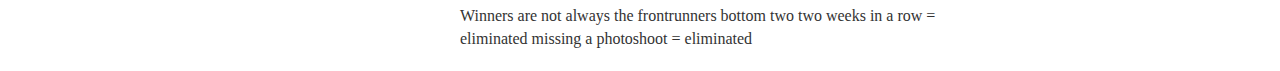
==== commit db2ce3f2: "restarts working" ====
--- a/antm.html
+++ b/antm.html
@@ -112,27 +112,26 @@
 					</div>
 					<div class="graph" id="bottomtwograph">
 						<h5> Stuck in the bottom two </h5>
+						<p> Ah, the dreaded bottom two. Some contestants just can't seem to get out of it, taking uninspiring and dead-in-the-eyes photos from week to week. But the judges always find some reason to save them. For them to stay in the competition, someone else must've committed the cardinal sins of not wanting to be here enough, or not looking like a model enough, or my favorite, having confidence mistaken for arrogance.
 						<div id="svgBallCP"></div>
 						<div id="ballControl">
 							<div class="btn btn-default ballBtns" id="start" style="display: none;">Start Ball Drop</div>
 							<div class="btn btn-default ballBtns" id="stop" style="display: inline-block;">Stop Ball Drop</div>
 						</div>
 						<div id="svgProbCP"></div>
-
+						<br>
+						<br>
 						<p>
-							graph with bottom two survival rates here
-							surviving 1 bottom 2: % --> 
-							surviving 2 bottom 2: % -->
-							numbottwoappearances.csv
-							winners who never saw the bottom 2?
+							Most contestants--94%--end up in the bottom two at least once. The contestants that haven't either won the competition or made it to the final two without slipping, but most who have never been in the bottom two quit the competition before they could. The winners who never landed in the bottom two are Jaslene (Cycle 8), McKey (Cycle 11), Nicole (Cyclce 13), Krista (Cycle 14), Sophie (Cycle 18), Jourdan (Cycle 20), and India (Cycle 23). Of everyone else, almost half survive their first bottom two, but after that, most contestants are cut by their third appearance. Three special contestants landed in the bottom two <i>five</i> times before packing their bags: they are Ann from Cycle 3, Bre from Cycle 5, and Jade from Cycle 5.
 						</p>
 					</div>
 
 
 					<h3> What I took away </h3>
-					<p>Winners are not always the frontrunners
+					<p> Winners are not always the frontrunners
 					bottom two two weeks in a row = eliminated
-					missing a photoshoot = eliminated</p>
+					missing a photoshoot = eliminated
+					</p>
 
 
 				</div>
--- a/css/antm.css
+++ b/css/antm.css
@@ -304,14 +304,12 @@
 }*/
 
 .shelf {
-  cursor: ew-resize;
   opacity: 0.5;
 }
 
 .border {
   fill: none;
   stroke-width: 5;
-  cursor: col-resize;
 }
 
 .label {
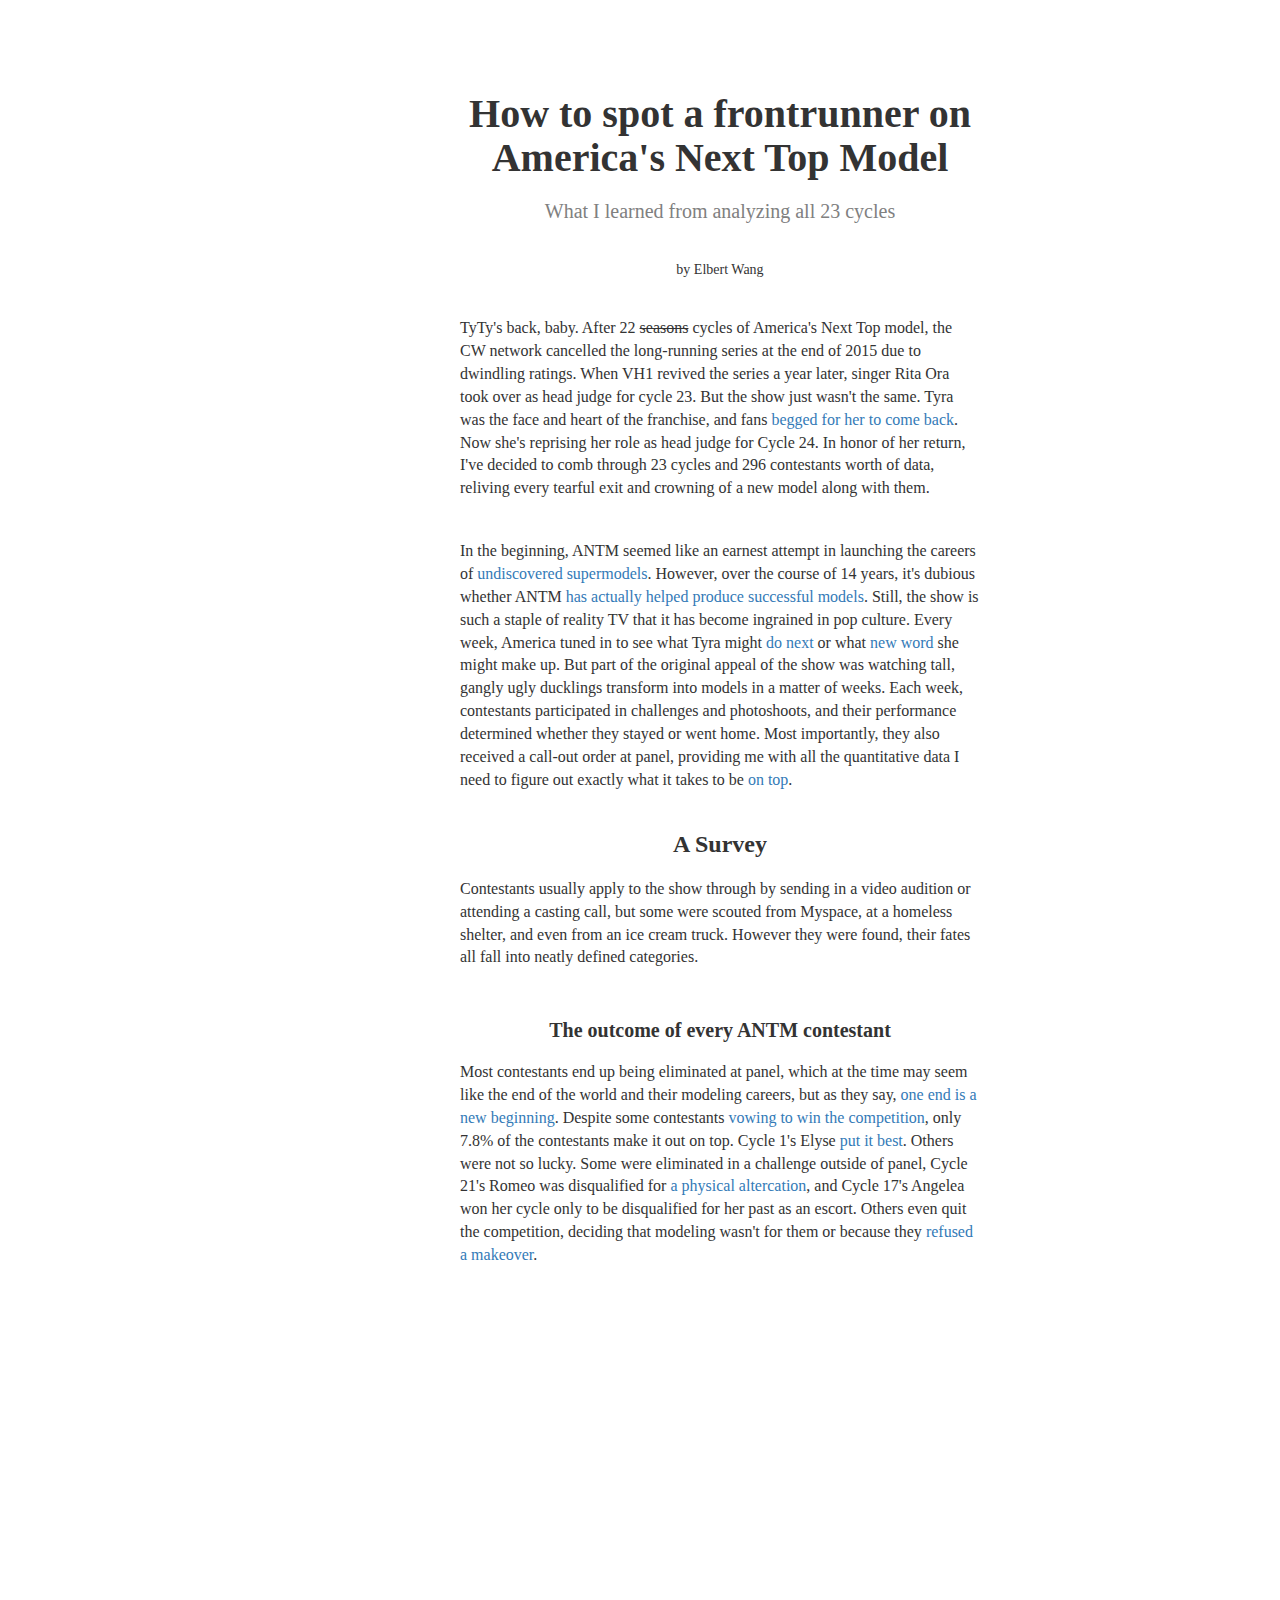
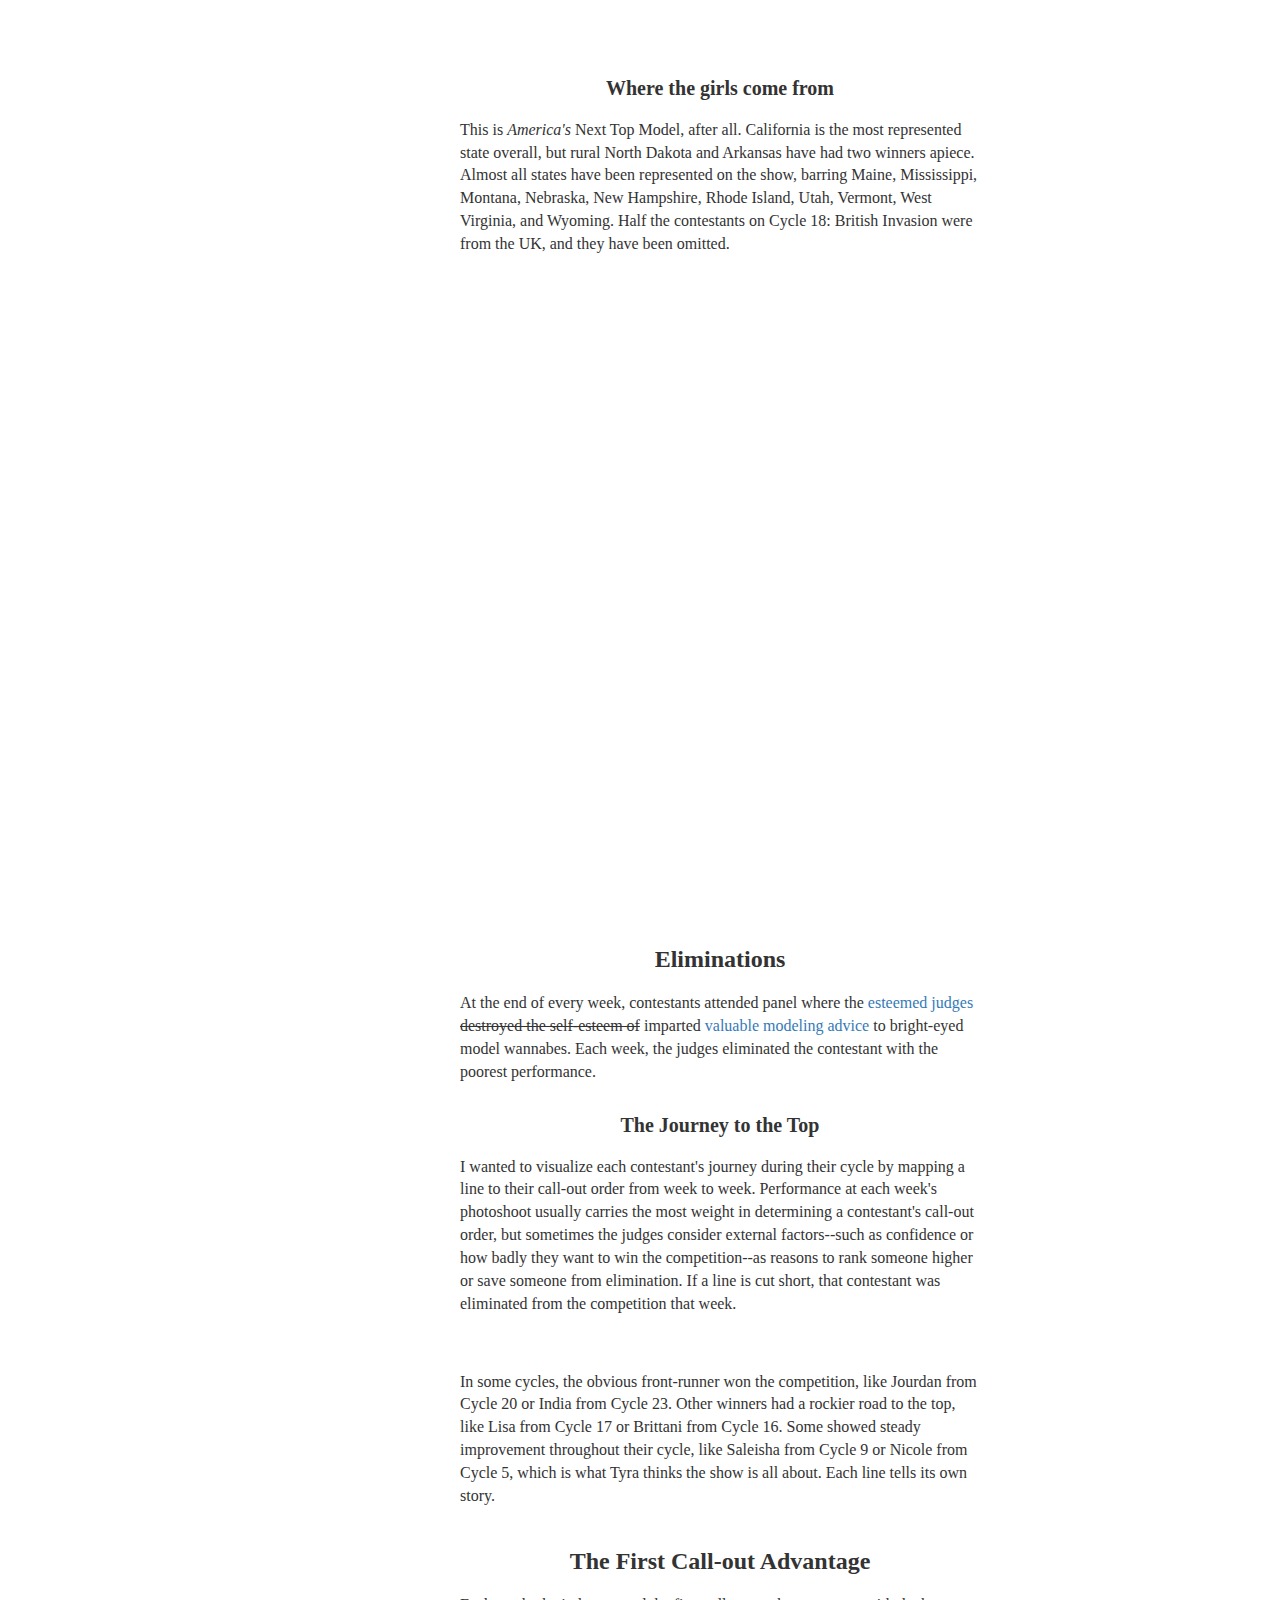
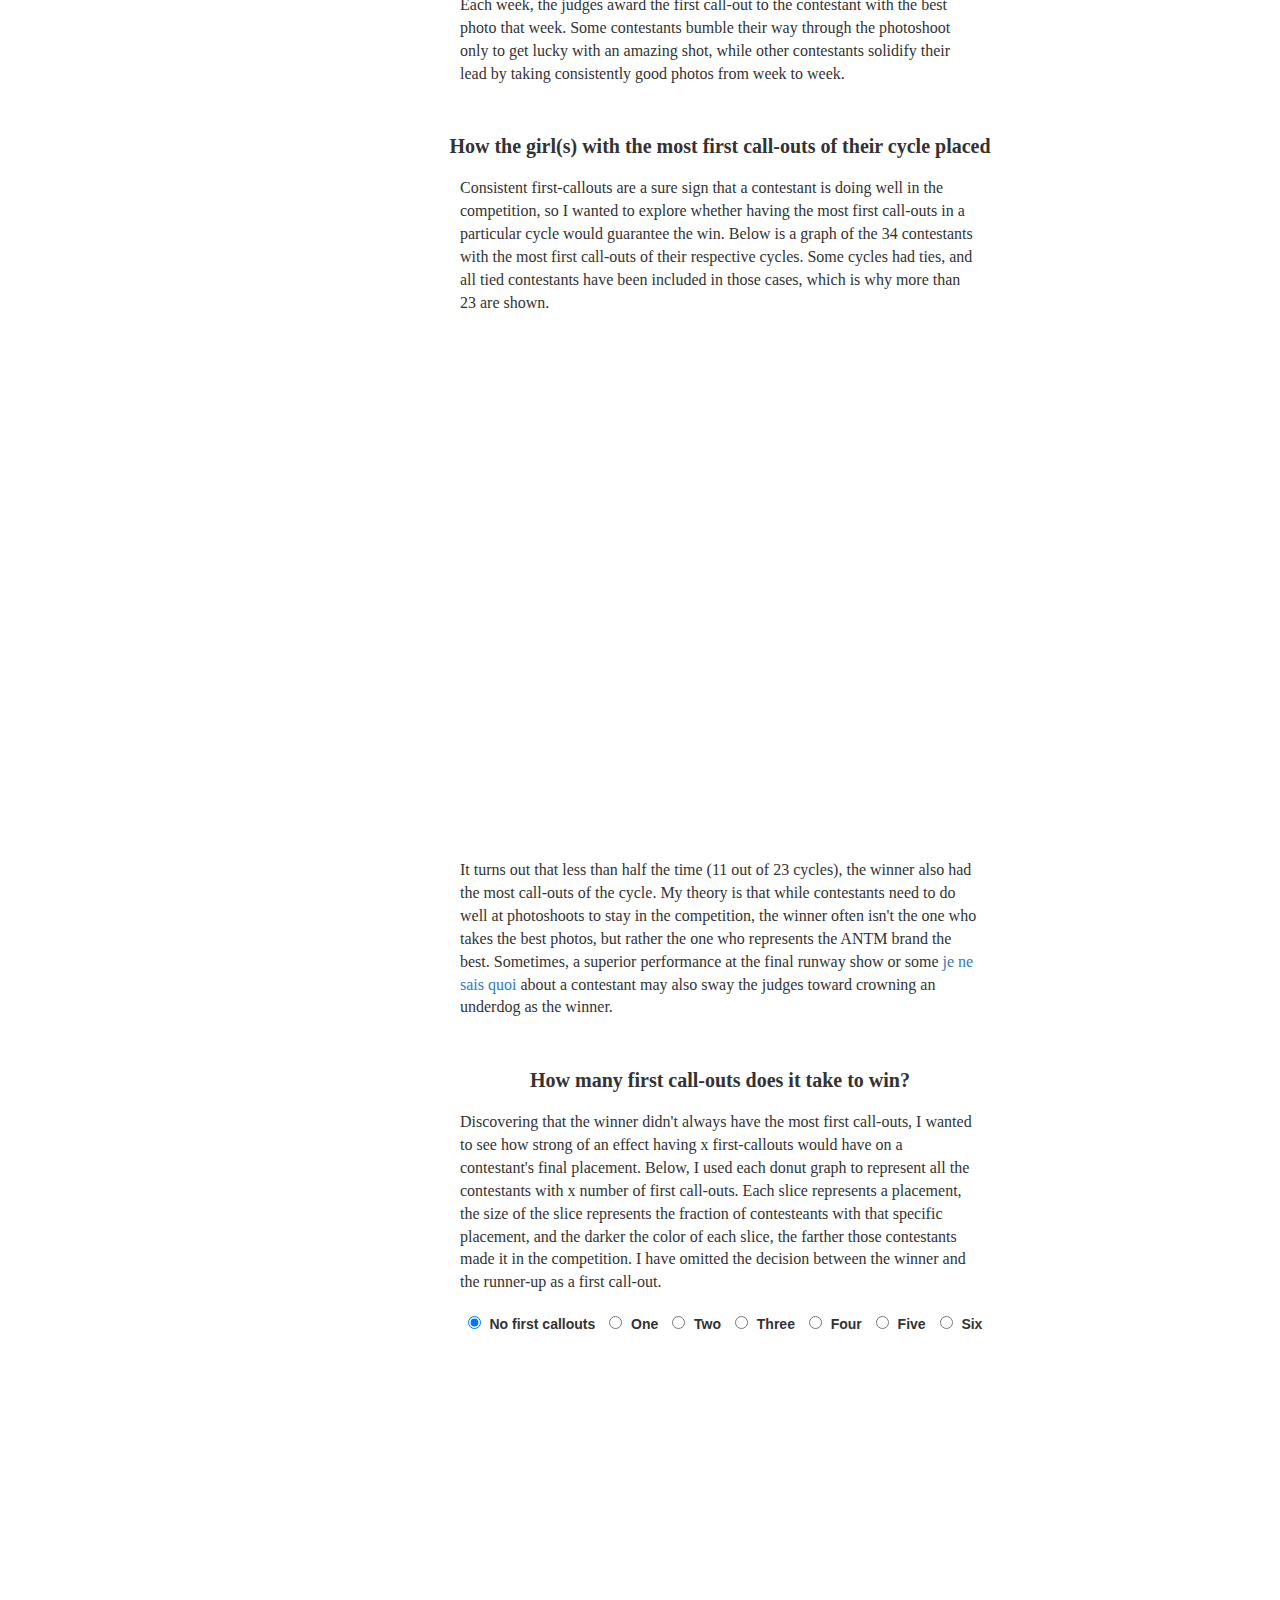
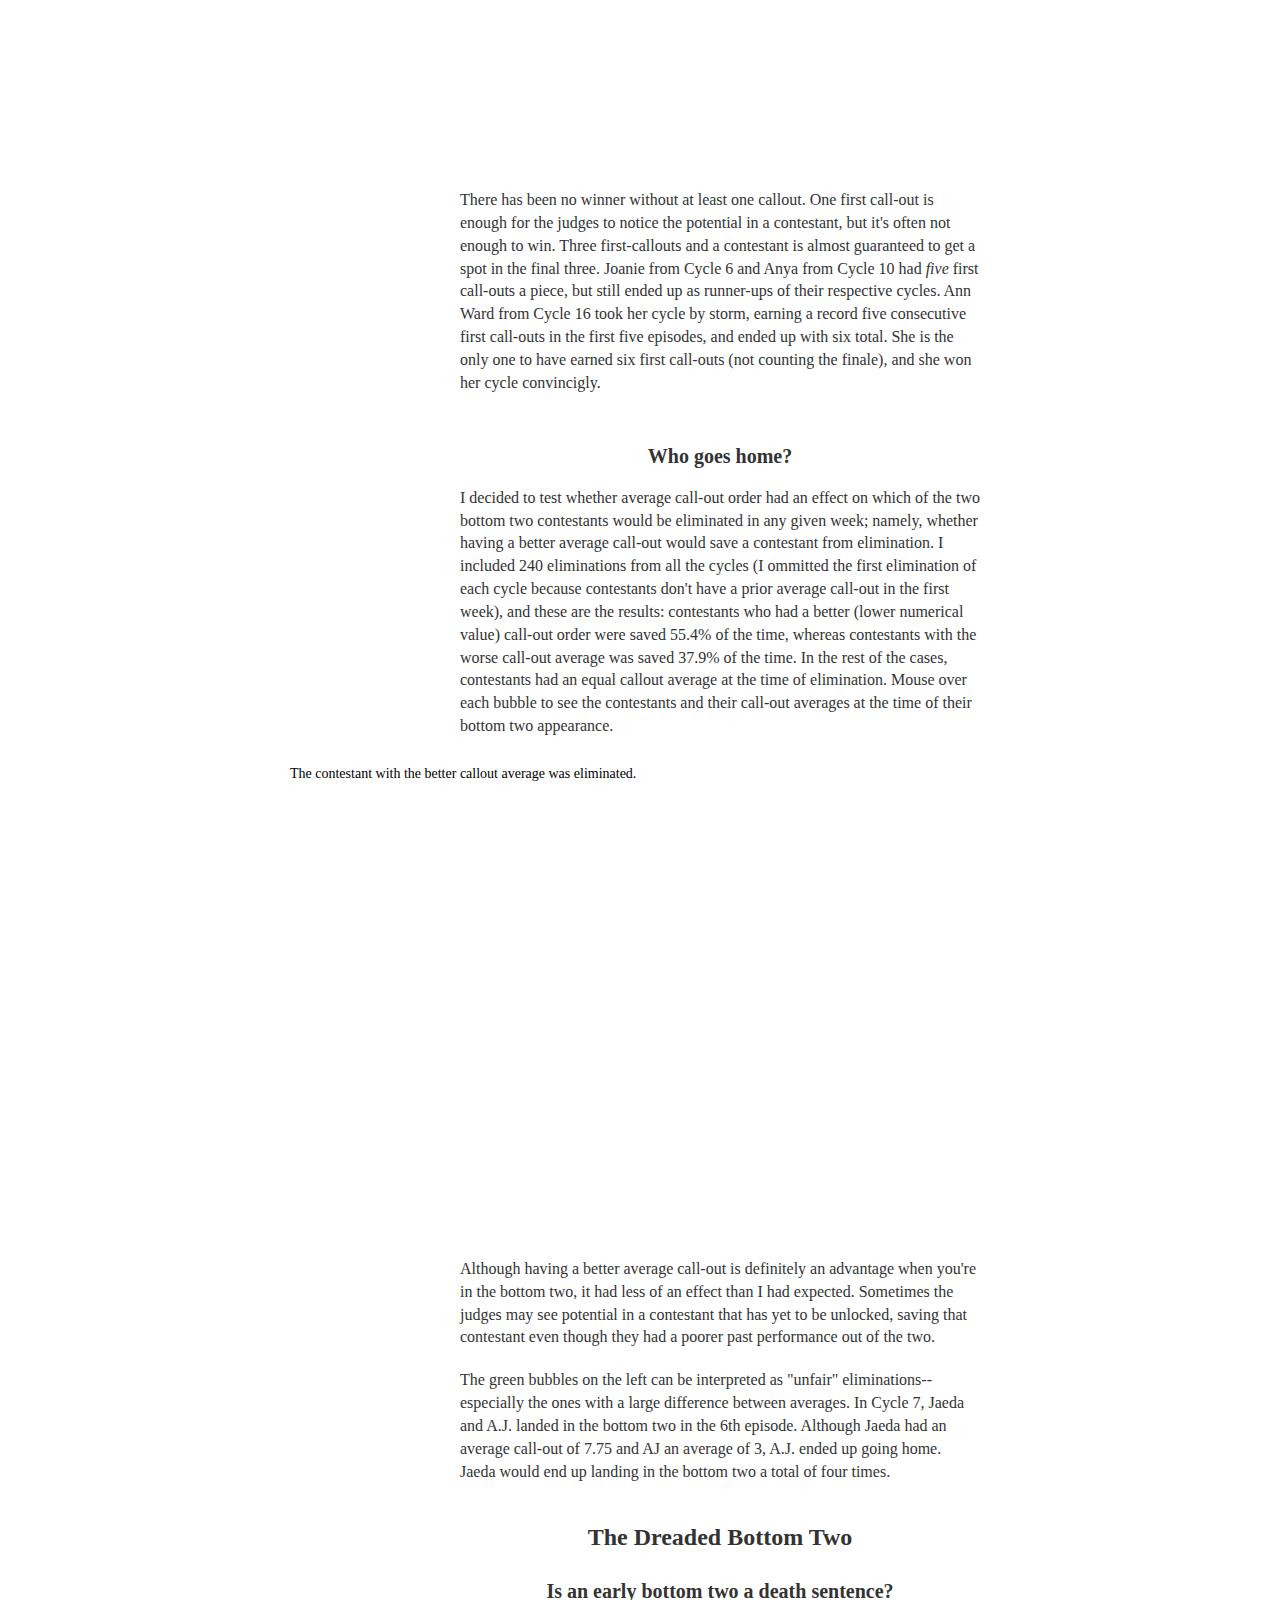
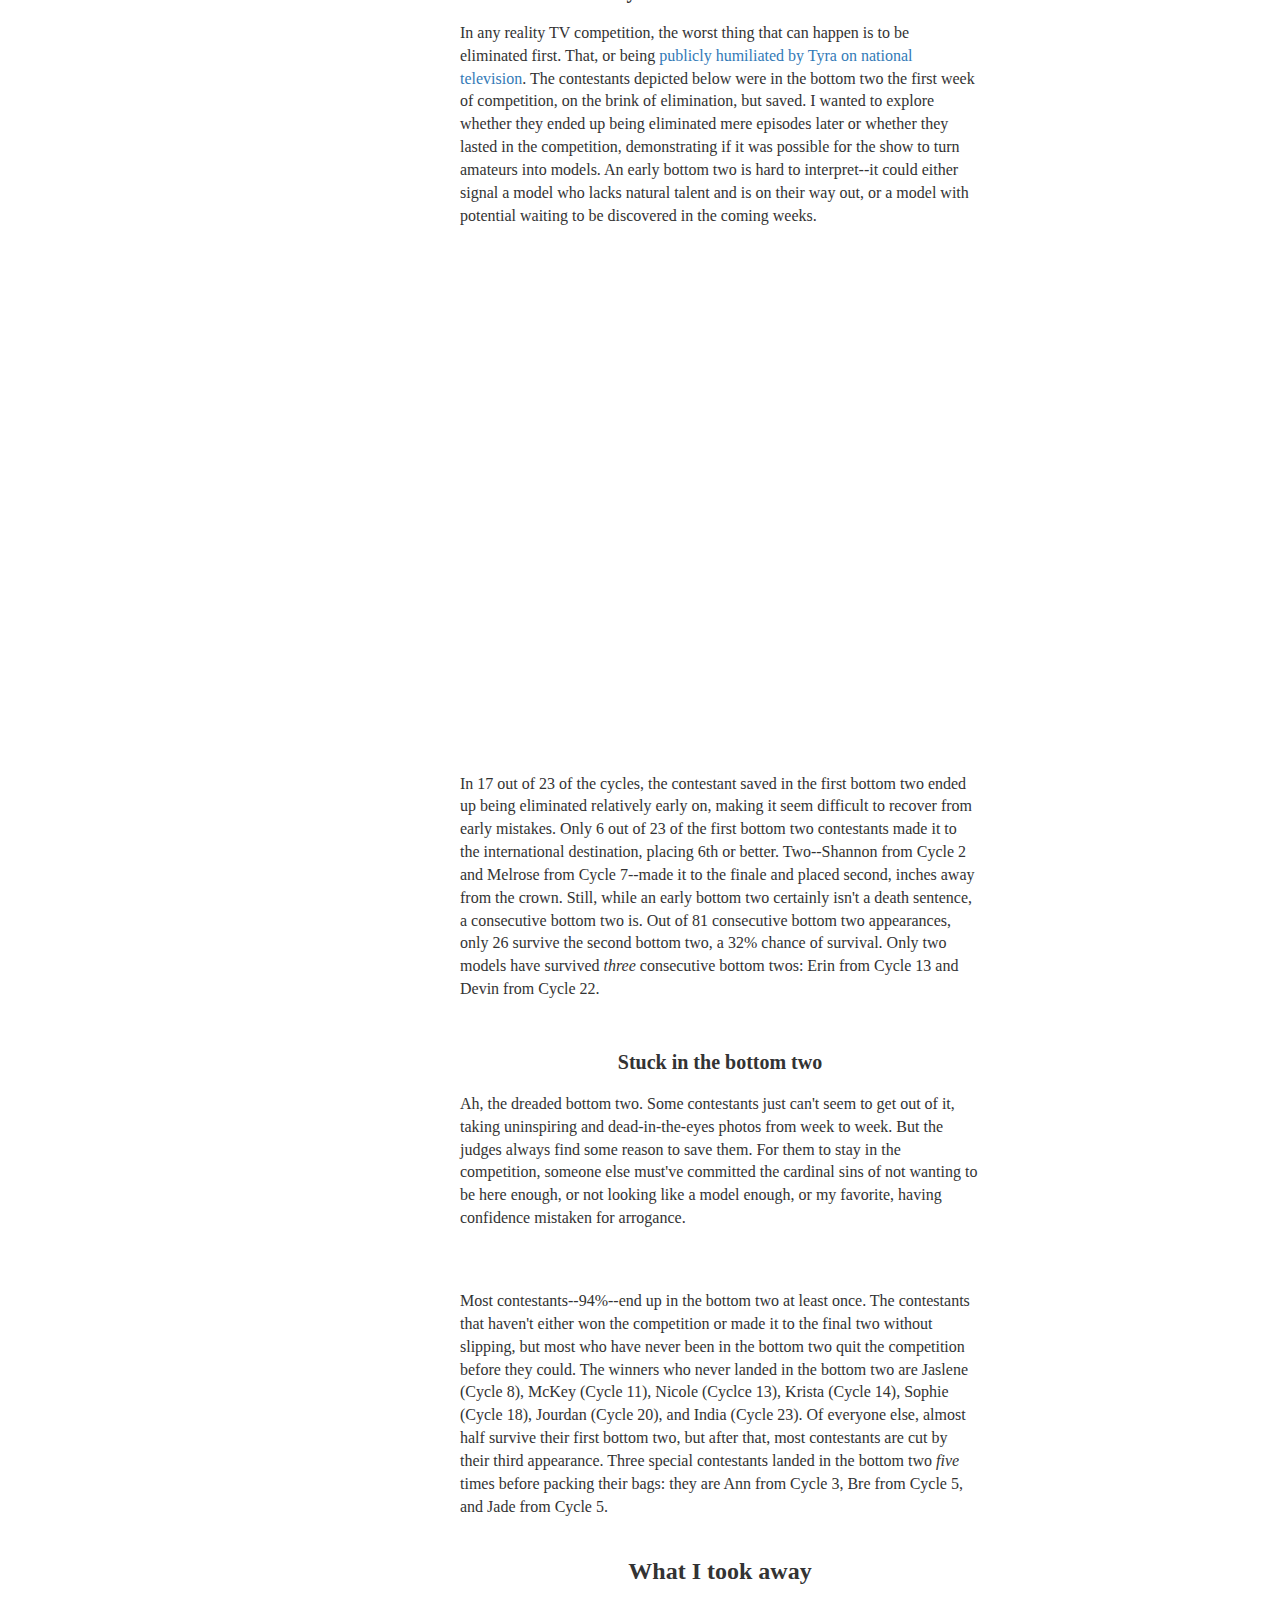
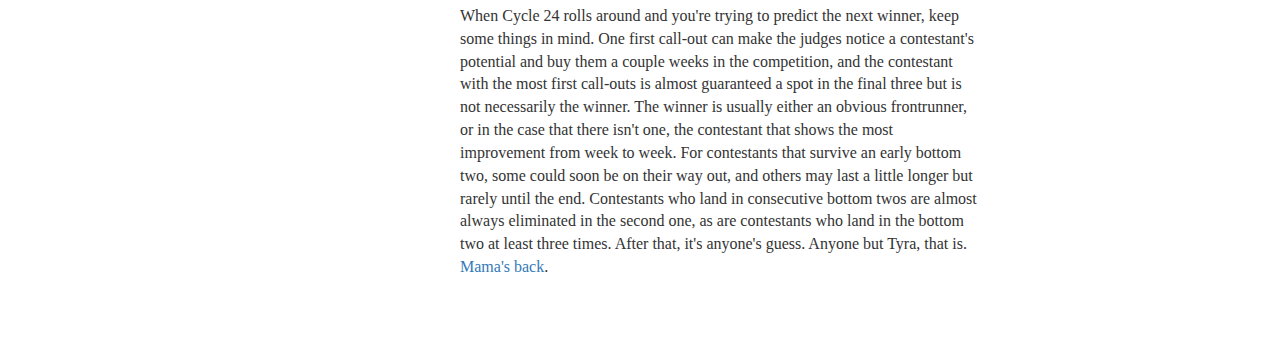
==== commit 09b03532: "final" ====
--- a/antm.html
+++ b/antm.html
@@ -114,10 +114,10 @@
 						<h5> Stuck in the bottom two </h5>
 						<p> Ah, the dreaded bottom two. Some contestants just can't seem to get out of it, taking uninspiring and dead-in-the-eyes photos from week to week. But the judges always find some reason to save them. For them to stay in the competition, someone else must've committed the cardinal sins of not wanting to be here enough, or not looking like a model enough, or my favorite, having confidence mistaken for arrogance.
 						<div id="svgBallCP"></div>
-						<div id="ballControl">
+						<!--<div id="ballControl">
 							<div class="btn btn-default ballBtns" id="start" style="display: none;">Start Ball Drop</div>
 							<div class="btn btn-default ballBtns" id="stop" style="display: inline-block;">Stop Ball Drop</div>
-						</div>
+						</div>-->
 						<div id="svgProbCP"></div>
 						<br>
 						<br>
@@ -128,10 +128,11 @@
 
 
 					<h3> What I took away </h3>
-					<p> Winners are not always the frontrunners
-					bottom two two weeks in a row = eliminated
-					missing a photoshoot = eliminated
+					<p> When Cycle 24 rolls around and you're trying to predict the next winner, keep some things in mind. One first call-out can make the judges notice a contestant's potential and buy them a couple weeks in the competition, and the contestant with the most first call-outs is almost guaranteed a spot in the final three but is not necessarily the winner. The winner is usually either an obvious frontrunner, or in the case that there isn't one, the contestant that shows the most improvement from week to week. For contestants that survive an early bottom two, some could soon be on their way out, and others may last a little longer but rarely until the end. Contestants who land in consecutive bottom twos are almost always eliminated in the second one, as are contestants who land in the bottom two at least three times. After that, it's anyone's guess. Anyone but Tyra, that is. <a href="https://twitter.com/tyrabanks/status/842495780657143808?lang=en">Mama's back</a>.
 					</p>
+					<br>
+					<br>
+					<br>
 
 
 				</div>
